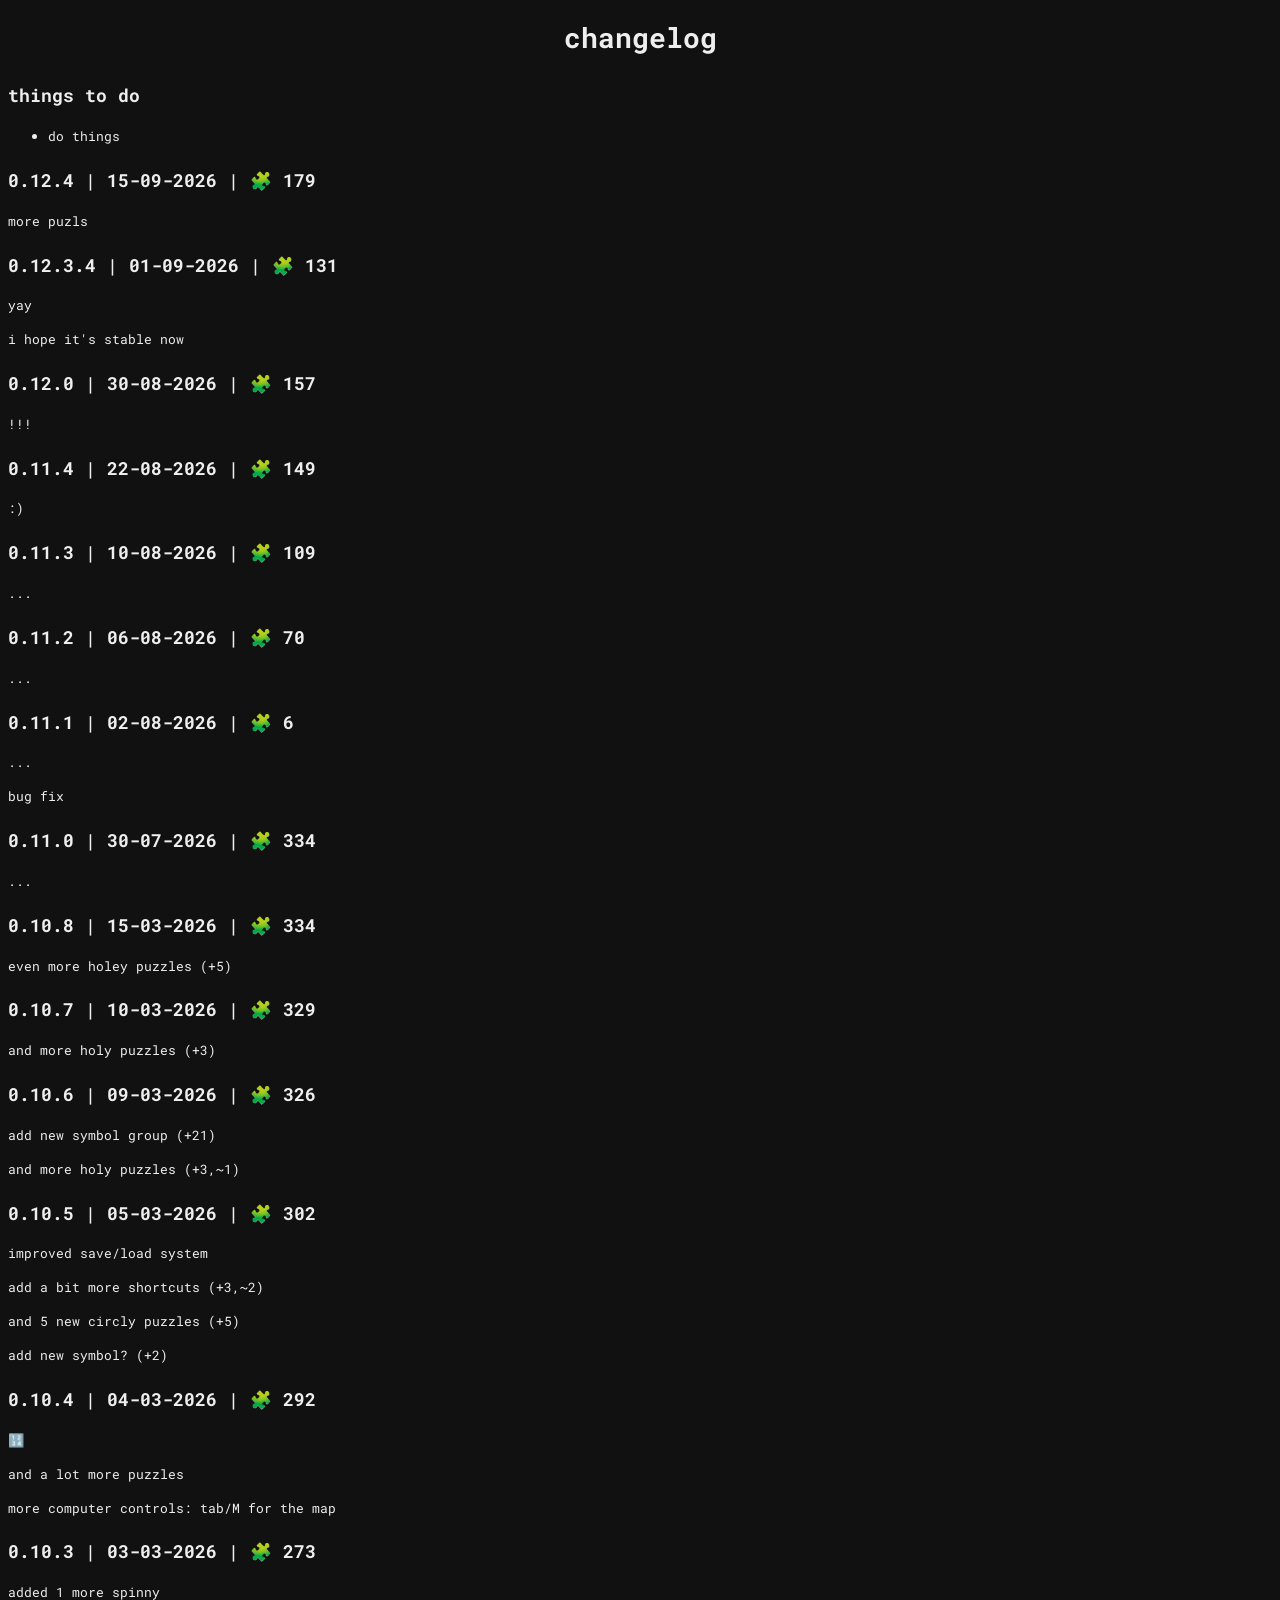
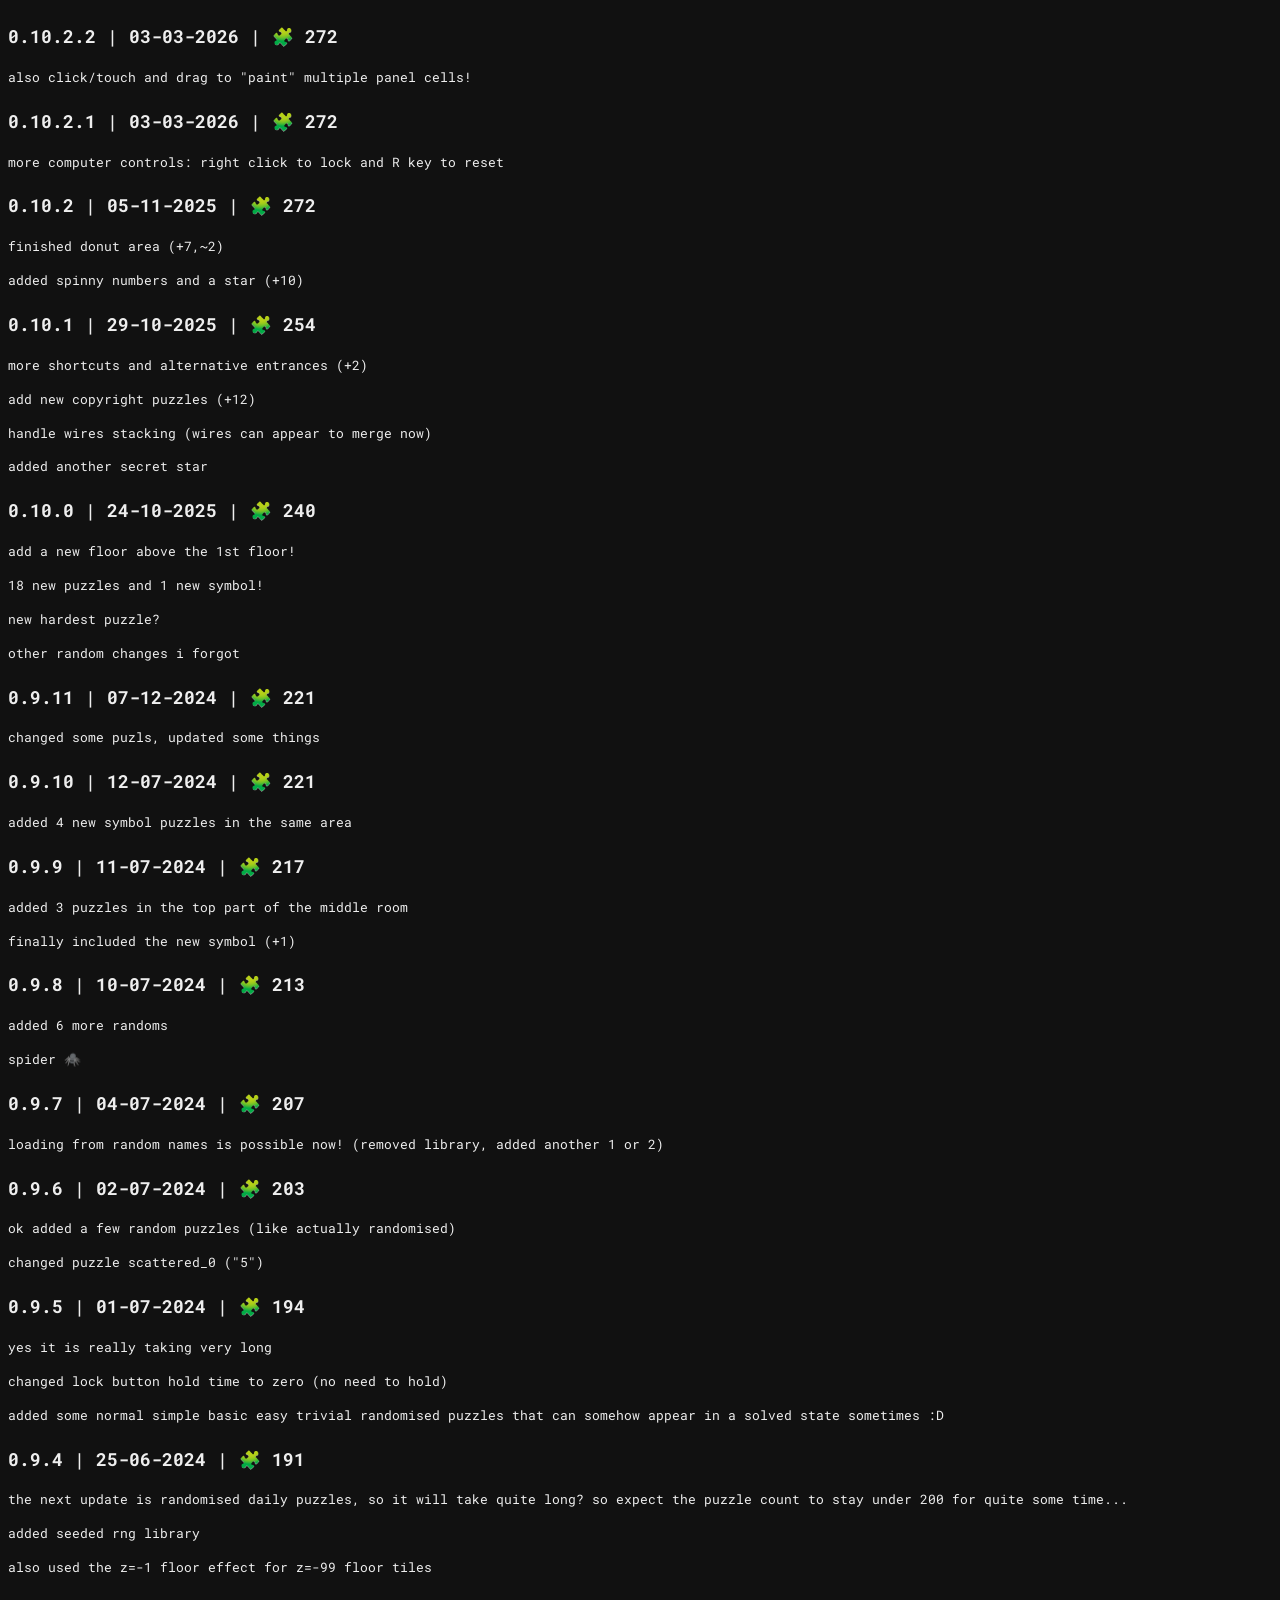
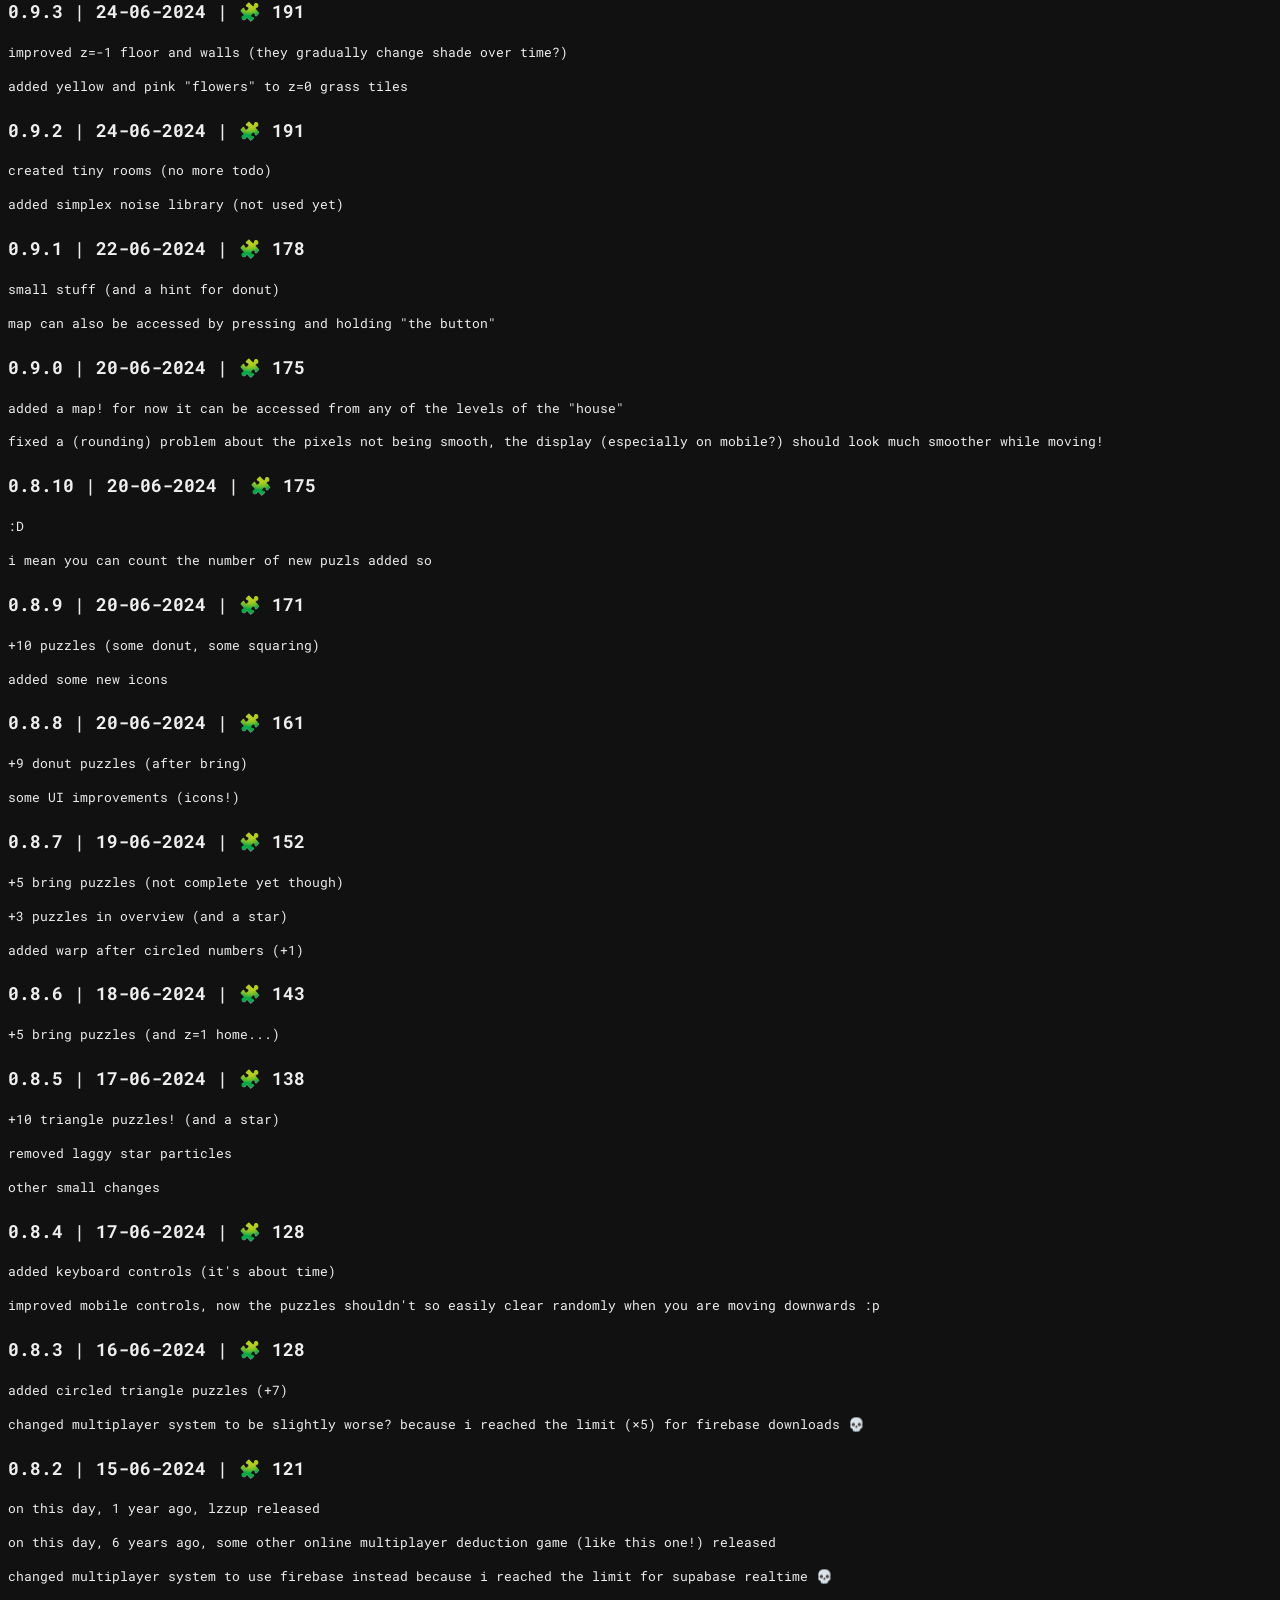
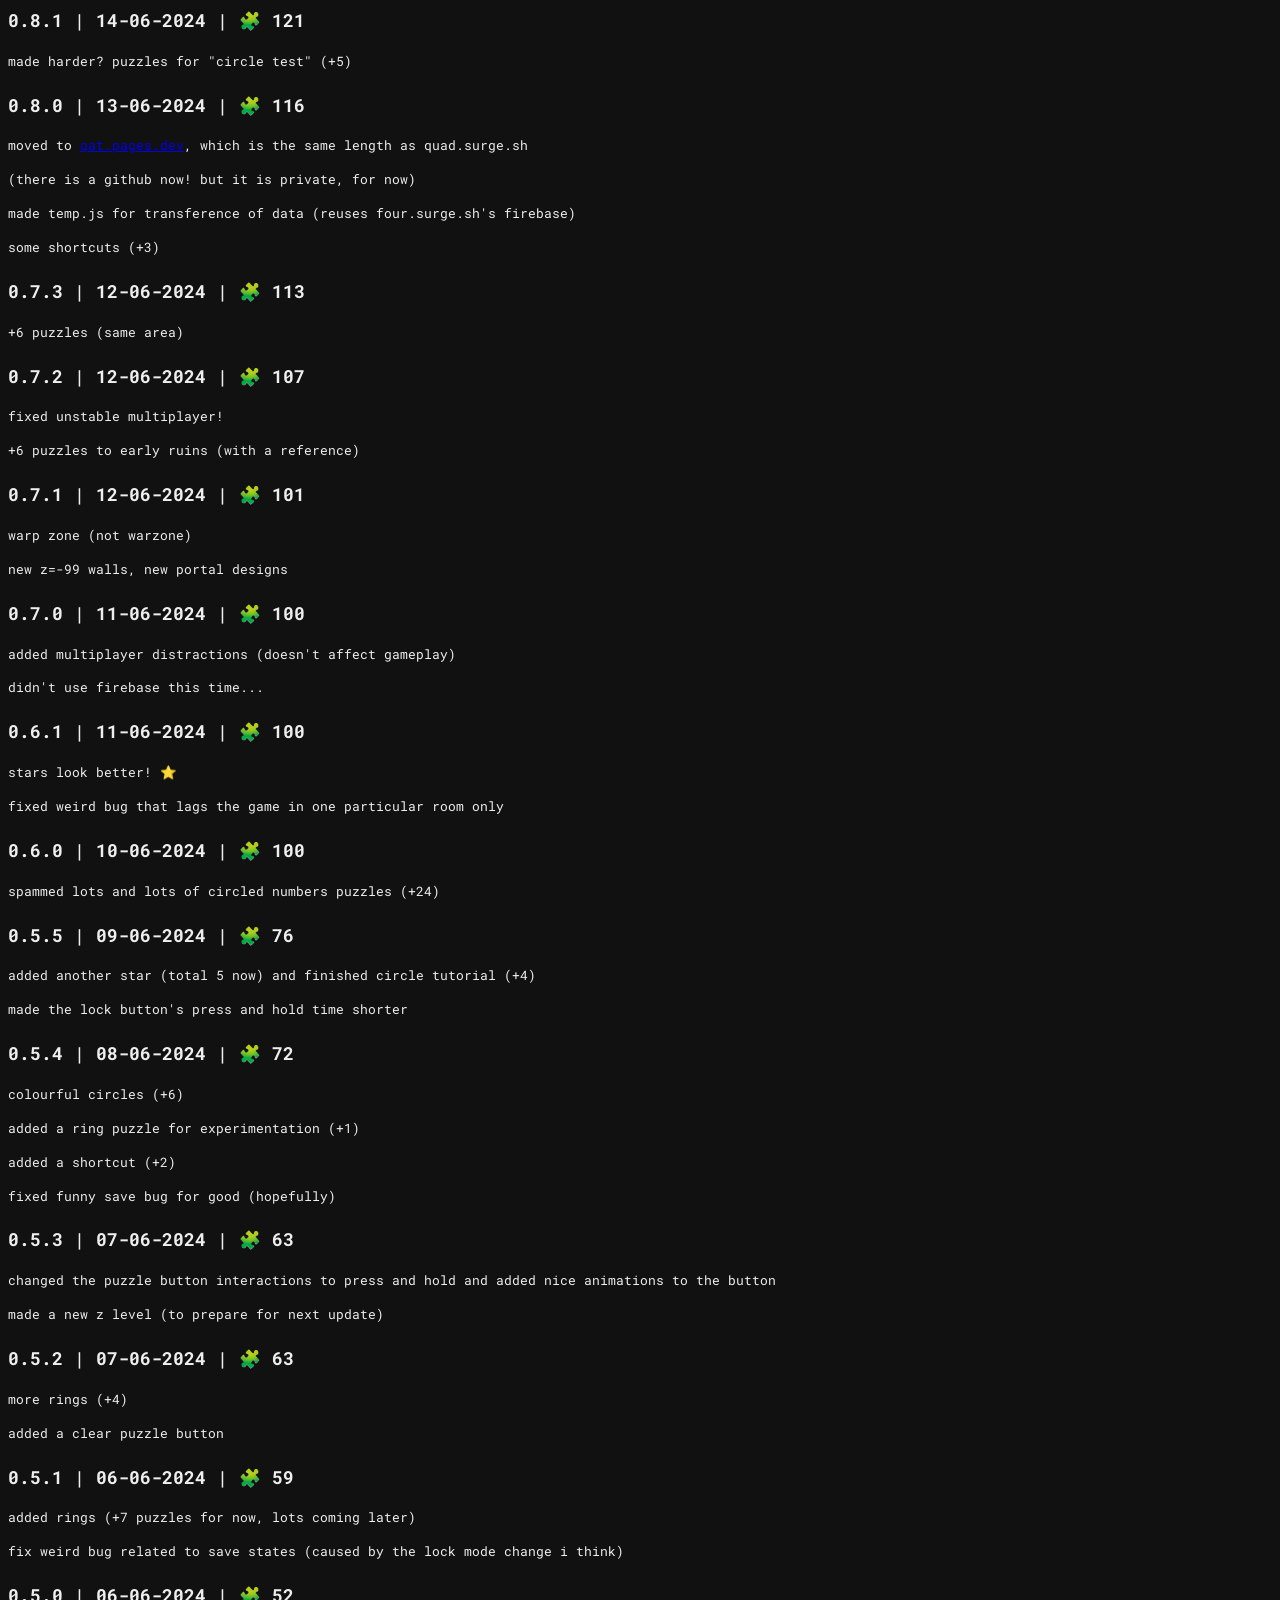
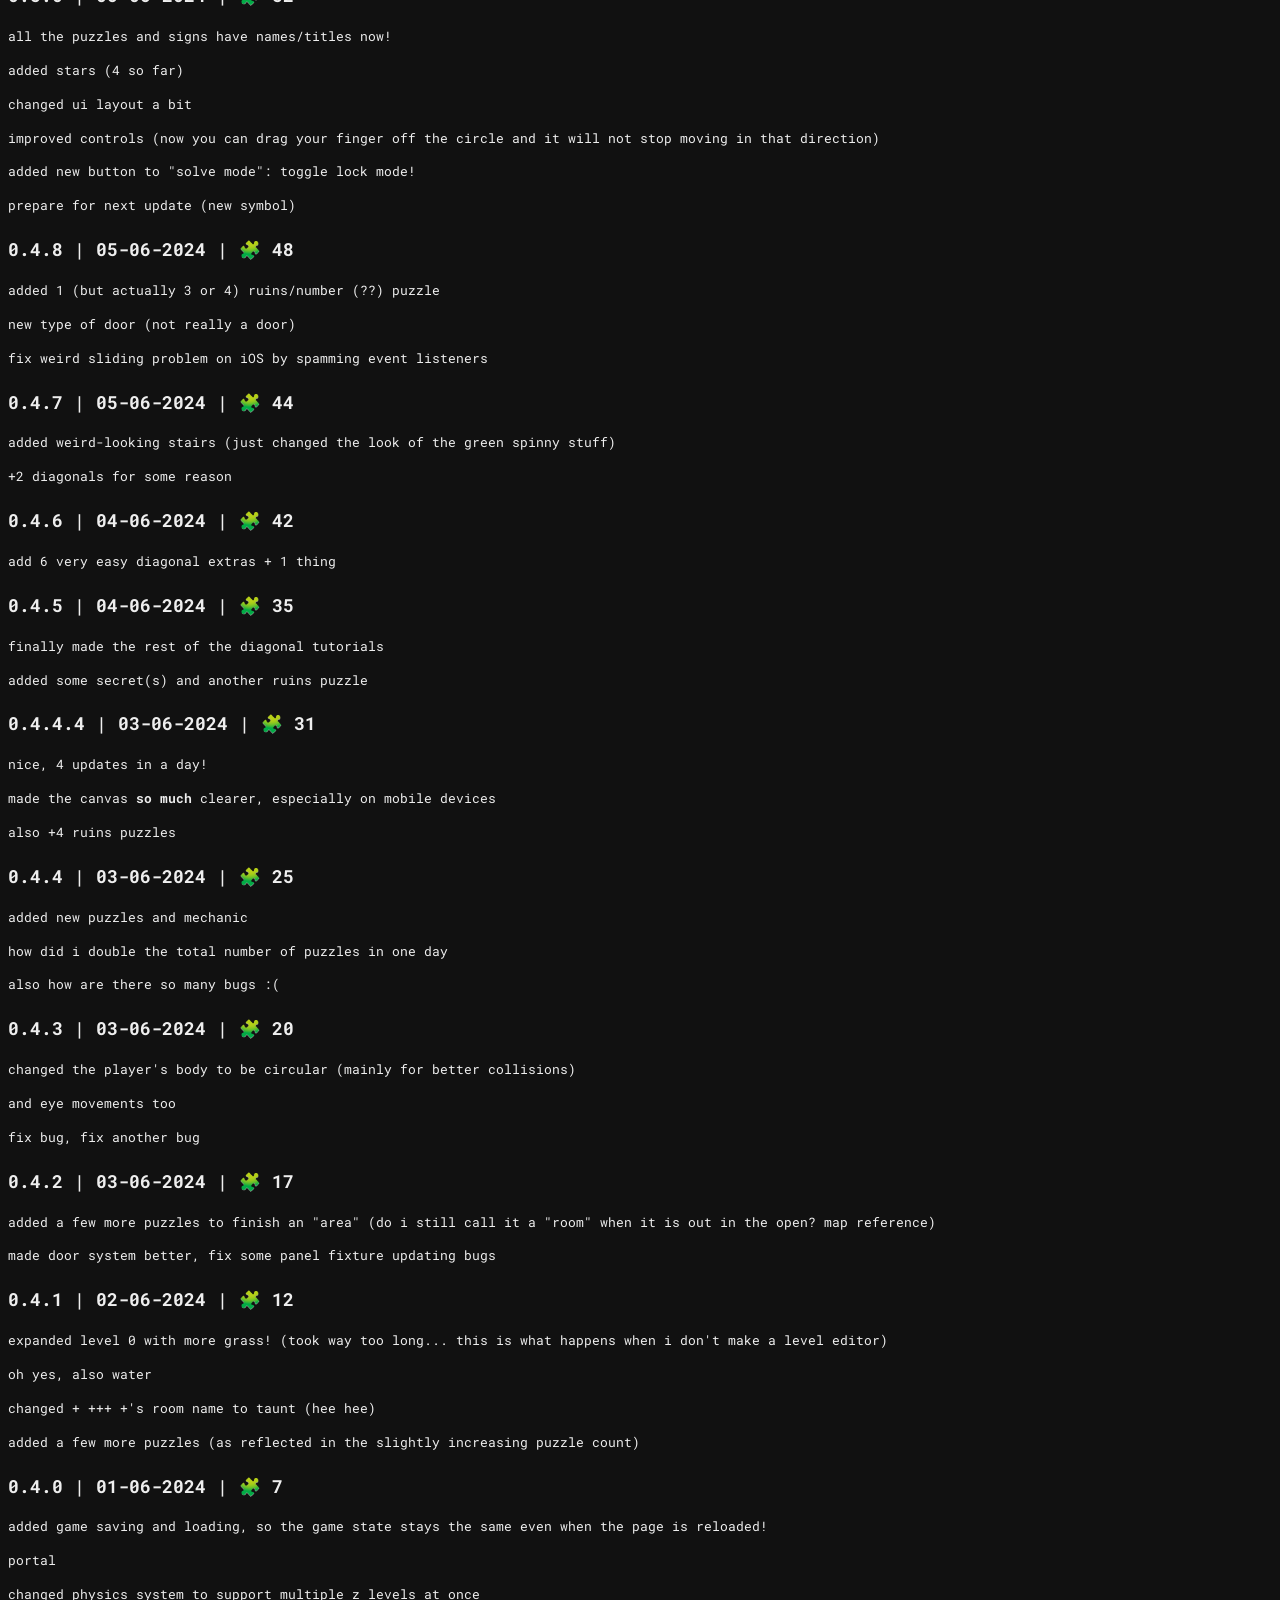
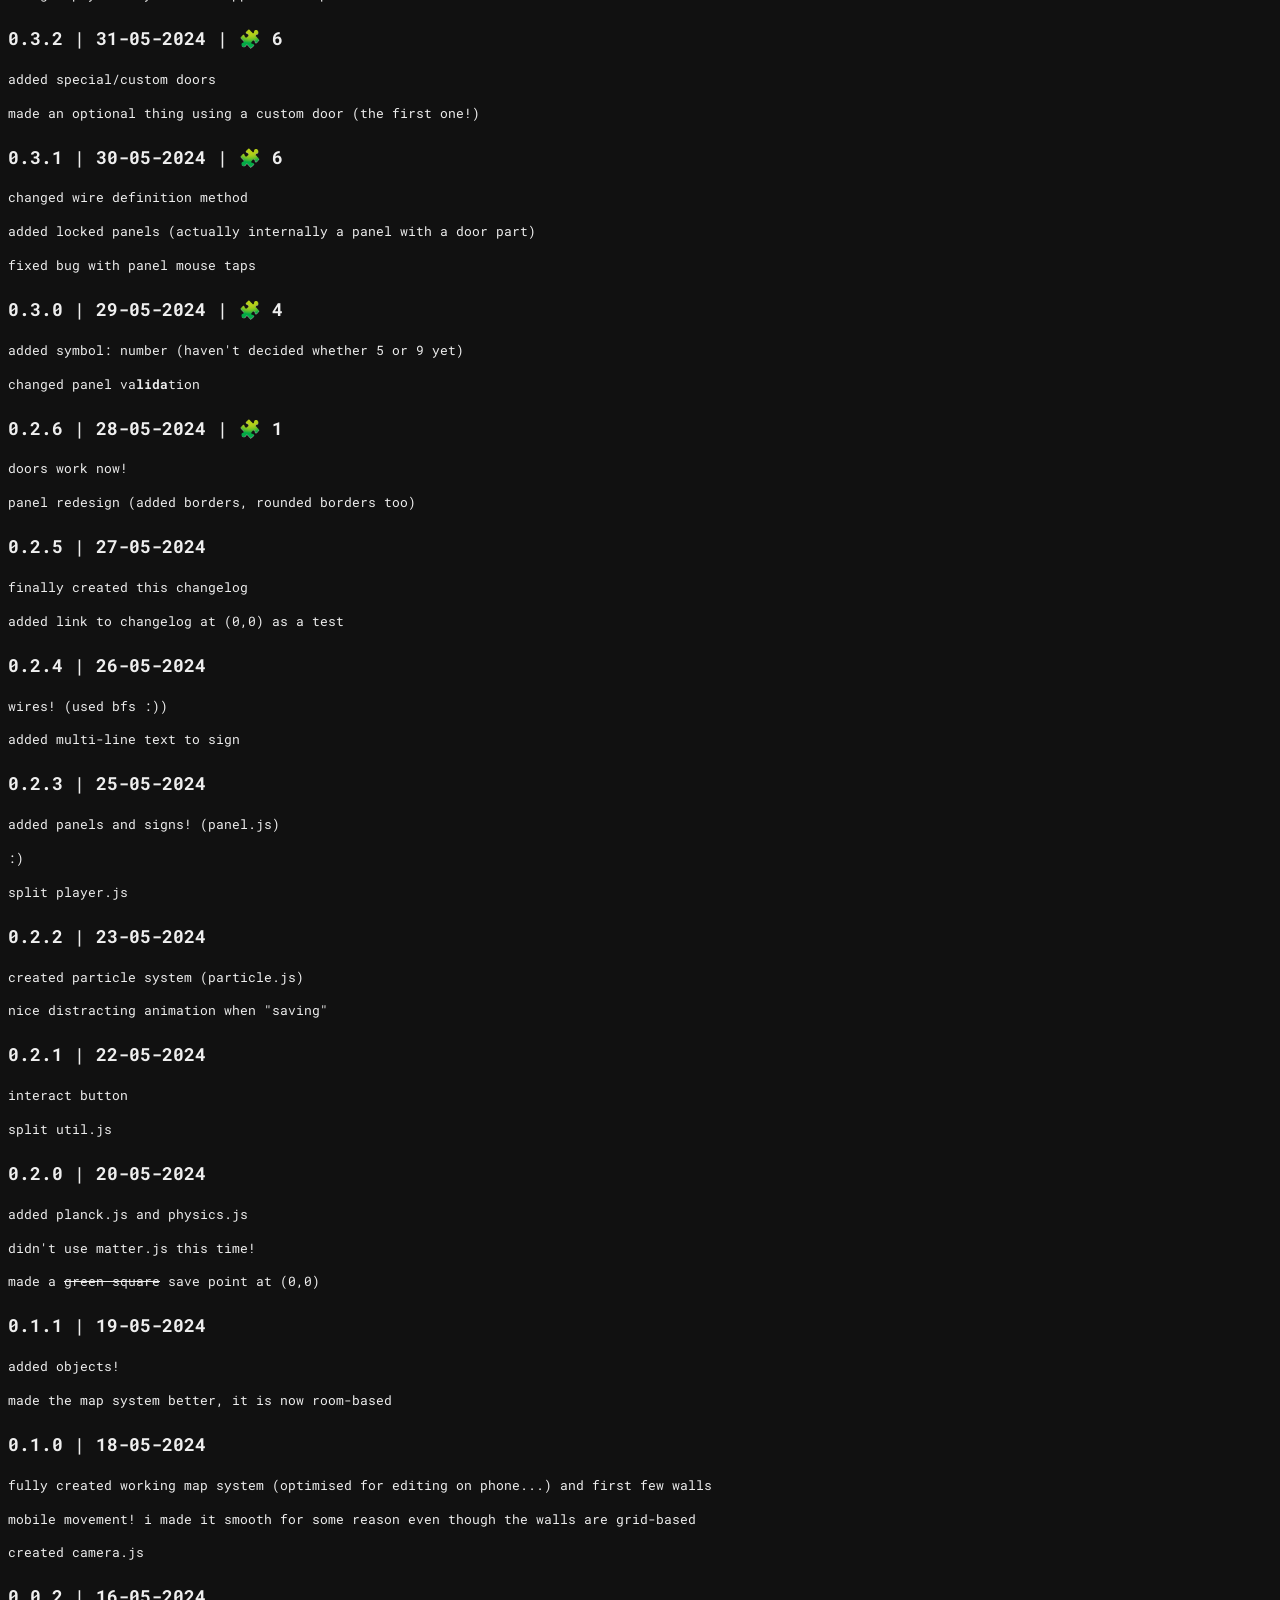
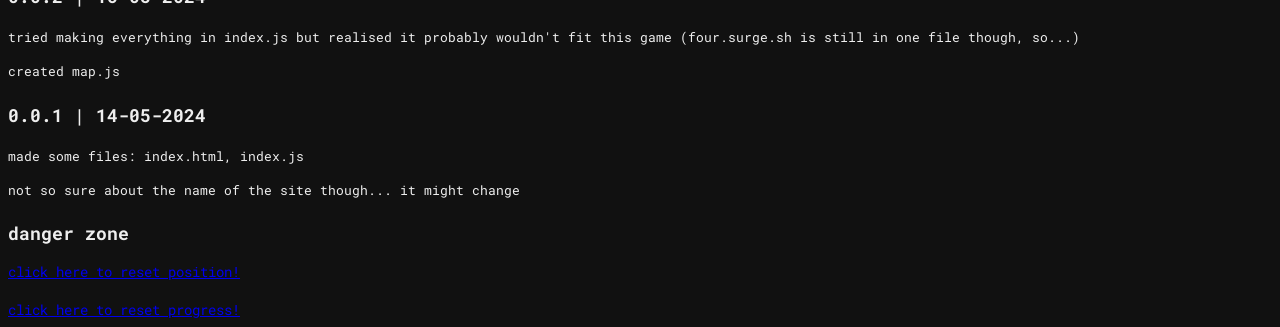
==== changelog/index.html @ e612f02b "0.12.4" ====
<!DOCTYPE html>
<html lang="en">
  <head>
    <meta charset="UTF-8">
    <meta name="viewport" content="width=device-width, initial-scale=1.0" />
    <title>qat - changelog</title>
    <link href="/style.css" rel="stylesheet" type="text/css" media="all">
    <style>
      h2 {
        padding-top: 0.5em;
        font-size: 1.25em;
        line-height: 1.5em;
      }
      p, li {
        font-size: 0.95em;
        line-height: 1.25em;
        padding-top: 0.3em;
      }
    </style>
  </head>
  <body style="text-align: left;">
    <h1 style="text-align: center;">changelog</h1>
    <h2>things to do</h2>
    <ul>
      <li>do things</li>
    </ul>
    <h2>0.12.4 | 15-09-2026 | 🧩 179</h2>
    <p>more puzls</p>
    <h2>0.12.3.4 | 01-09-2026 | 🧩 131</h2>
    <p>yay</p>
    <p>i hope it's stable now</p>
    <h2>0.12.0 | 30-08-2026 | 🧩 157</h2>
    <p>!!!</p>
    <h2>0.11.4 | 22-08-2026 | 🧩 149</h2>
    <p>:)</p>
    <h2>0.11.3 | 10-08-2026 | 🧩 109</h2>
    <p>...</p>
    <h2>0.11.2 | 06-08-2026 | 🧩 70</h2>
    <p>...</p>
    <h2>0.11.1 | 02-08-2026 | 🧩 6</h2>
    <p>...</p>
    <p>bug fix</p>
    <h2>0.11.0 | 30-07-2026 | 🧩 334</h2>
    <p>...</p>
    <h2>0.10.8 | 15-03-2026 | 🧩 334</h2>
    <p>even more holey puzzles (+5)</p>
    <h2>0.10.7 | 10-03-2026 | 🧩 329</h2>
    <p>and more holy puzzles (+3)</p>
    <h2>0.10.6 | 09-03-2026 | 🧩 326</h2>
    <p>add new symbol group (+21)</p>
    <p>and more holy puzzles (+3,~1)</p>
    <h2>0.10.5 | 05-03-2026 | 🧩 302</h2>
    <p>improved save/load system</p>
    <p>add a bit more shortcuts (+3,~2)</p>
    <p>and 5 new circly puzzles (+5)</p>
    <p>add new symbol? (+2)</p>
    <h2>0.10.4 | 04-03-2026 | 🧩 292</h2>
    <p>🔢</p>
    <p>and a lot more puzzles</p>
    <p>more computer controls: tab/M for the map</p>
    <h2>0.10.3 | 03-03-2026 | 🧩 273</h2>
    <p>added 1 more spinny</p>
    <h2>0.10.2.2 | 03-03-2026 | 🧩 272</h2>
    <p>also click/touch and drag to "paint" multiple panel cells!</p>
    <h2>0.10.2.1 | 03-03-2026 | 🧩 272</h2>
    <p>more computer controls: right click to lock and R key to reset</p>
    <h2>0.10.2 | 05-11-2025 | 🧩 272</h2>
    <p>finished donut area (+7,~2)</p>
    <p>added spinny numbers and a star (+10)</p>
    <h2>0.10.1 | 29-10-2025 | 🧩 254</h2>
    <p>more shortcuts and alternative entrances (+2)</p>
    <p>add new copyright puzzles (+12)</p>
    <p>handle wires stacking (wires can appear to merge now)</p>
    <p>added another secret star</p>
    <h2>0.10.0 | 24-10-2025 | 🧩 240</h2>
    <p>add a new floor above the 1st floor!</p>
    <p>18 new puzzles and 1 new symbol!</p>
    <p>new hardest puzzle?</p>
    <p>other random changes i forgot</p>
    <h2>0.9.11 | 07-12-2024 | 🧩 221</h2>
    <p>changed some puzls, updated some things</p>
    <h2>0.9.10 | 12-07-2024 | 🧩 221</h2>
    <p>added 4 new symbol puzzles in the same area</p>
    <h2>0.9.9 | 11-07-2024 | 🧩 217</h2>
    <p>added 3 puzzles in the top part of the middle room</p>
    <p>finally included the new symbol (+1)</p>
    <h2>0.9.8 | 10-07-2024 | 🧩 213</h2>
    <p>added 6 more randoms</p>
    <p>spider 🕷️</p>
    <h2>0.9.7 | 04-07-2024 | 🧩 207</h2>
    <p>loading from random names is possible now! (removed library, added another 1 or 2)</p>
    <h2>0.9.6 | 02-07-2024 | 🧩 203</h2>
    <p>ok added a few random puzzles (like actually randomised)</p>
    <p>changed puzzle scattered_0 ("5")</p>
    <h2>0.9.5 | 01-07-2024 | 🧩 194</h2>
    <p>yes it is really taking very long</p>
    <p>changed lock button hold time to zero (no need to hold)</p>
    <p>added some normal simple basic easy trivial randomised puzzles that can somehow appear in a solved state sometimes :D</p>
    <h2>0.9.4 | 25-06-2024 | 🧩 191</h2>
    <p>the next update is randomised daily puzzles, so it will take quite long? so expect the puzzle count to stay under 200 for quite some time...</p>
    <p>added seeded rng library</p>
    <p>also used the z=-1 floor effect for z=-99 floor tiles</p>
    <h2>0.9.3 | 24-06-2024 | 🧩 191</h2>
    <p>improved z=-1 floor and walls (they gradually change shade over time?)</p>
    <p>added yellow and pink "flowers" to z=0 grass tiles</p>
    <h2>0.9.2 | 24-06-2024 | 🧩 191</h2>
    <p>created tiny rooms (no more todo)</p>
    <p>added simplex noise library (not used yet)</p>
    <h2>0.9.1 | 22-06-2024 | 🧩 178</h2>
    <p>small stuff (and a hint for donut)</p>
    <p>map can also be accessed by pressing and holding "the button"</p>
    <h2>0.9.0 | 20-06-2024 | 🧩 175</h2>
    <p>added a map! for now it can be accessed from any of the levels of the "house"</p>
    <p>fixed a (rounding) problem about the pixels not being smooth, the display (especially on mobile?) should look much smoother while moving!</p>
    <h2>0.8.10 | 20-06-2024 | 🧩 175</h2>
    <p>:D</p>
    <p>i mean you can count the number of new puzls added so</p>
    <h2>0.8.9 | 20-06-2024 | 🧩 171</h2>
    <p>+10 puzzles (some donut, some squaring)</p>
    <p>added some new icons</p>
    <h2>0.8.8 | 20-06-2024 | 🧩 161</h2>
    <p>+9 donut puzzles (after bring)</p>
    <p>some UI improvements (icons!)</p>
    <h2>0.8.7 | 19-06-2024 | 🧩 152</h2>
    <p>+5 bring puzzles (not complete yet though)</p>
    <p>+3 puzzles in overview (and a star)</p>
    <p>added warp after circled numbers (+1)</p>
    <h2>0.8.6 | 18-06-2024 | 🧩 143</h2>
    <p>+5 bring puzzles (and z=1 home...)</p>
    <h2>0.8.5 | 17-06-2024 | 🧩 138</h2>
    <p>+10 triangle puzzles! (and a star)</p>
    <p>removed laggy star particles</p>
    <p>other small changes</p>
    <h2>0.8.4 | 17-06-2024 | 🧩 128</h2>
    <p>added keyboard controls (it's about time)</p>
    <p>improved mobile controls, now the puzzles shouldn't so easily clear randomly when you are moving downwards :p</p>
    <h2>0.8.3 | 16-06-2024 | 🧩 128</h2>
    <p>added circled triangle puzzles (+7)</p>
    <p>changed multiplayer system to be slightly worse? because i reached the limit (×5) for firebase downloads 💀</p>
    <h2>0.8.2 | 15-06-2024 | 🧩 121</h2>
    <p>on this day, 1 year ago, lzzup released</p>
    <p>on this day, 6 years ago, some other online multiplayer deduction game (like this one!) released</p>
    <p>changed multiplayer system to use firebase instead because i reached the limit for supabase realtime 💀</p>
    <h2>0.8.1 | 14-06-2024 | 🧩 121</h2>
    <p>made harder? puzzles for "circle test" (+5)</p>
    <h2>0.8.0 | 13-06-2024 | 🧩 116</h2>
    <p>moved to <a href="//qat.pages.dev/">qat.pages.dev</a>, which is the same length as quad.surge.sh</p>
    <p>(there is a github now! but it is private, for now)</p>
    <p>made temp.js for transference of data (reuses four.surge.sh's firebase)</p>
    <p>some shortcuts (+3)</p>
    <h2>0.7.3 | 12-06-2024 | 🧩 113</h2>
    <p>+6 puzzles (same area)</p>
    <h2>0.7.2 | 12-06-2024 | 🧩 107</h2>
    <p>fixed unstable multiplayer!</p>
    <p>+6 puzzles to early ruins (with a reference)</p>
    <h2>0.7.1 | 12-06-2024 | 🧩 101</h2>
    <p>warp zone (not warzone)</p>
    <p>new z=-99 walls, new portal designs</p>
    <h2>0.7.0 | 11-06-2024 | 🧩 100</h2>
    <p>added multiplayer distractions (doesn't affect gameplay)</p>
    <p>didn't use firebase this time...</p>
    <h2>0.6.1 | 11-06-2024 | 🧩 100</h2>
    <p>stars look better! ⭐</p>
    <p>fixed weird bug that lags the game in one particular room only</p>
    <h2>0.6.0 | 10-06-2024 | 🧩 100</h2>
    <p>spammed lots and lots of circled numbers puzzles (+24)</p>
    <h2>0.5.5 | 09-06-2024 | 🧩 76</h2>
    <p>added another star (total 5 now) and finished circle tutorial (+4)</p>
    <p>made the lock button's press and hold time shorter</p>
    <h2>0.5.4 | 08-06-2024 | 🧩 72</h2>
    <p>colourful circles (+6)</p>
    <p>added a ring puzzle for experimentation (+1)</p>
    <p>added a shortcut (+2)</p>
    <p>fixed funny save bug for good (hopefully)</p>
    <h2>0.5.3 | 07-06-2024 | 🧩 63</h2>
    <p>changed the puzzle button interactions to press and hold and added nice animations to the button</p>
    <p>made a new z level (to prepare for next update)</p>
    <h2>0.5.2 | 07-06-2024 | 🧩 63</h2>
    <p>more rings (+4)</p>
    <p>added a clear puzzle button</p>
    <h2>0.5.1 | 06-06-2024 | 🧩 59</h2>
    <p>added rings (+7 puzzles for now, lots coming later)</p>
    <p>fix weird bug related to save states (caused by the lock mode change i think)</p>
    <h2>0.5.0 | 06-06-2024 | 🧩 52</h2>
    <p>all the puzzles and signs have names/titles now!</p>
    <p>added stars (4 so far)</p>
    <p>changed ui layout a bit</p>
    <p>improved controls (now you can drag your finger off the circle and it will not stop moving in that direction)</p>
    <p>added new button to "solve mode": toggle lock mode!</p>
    <p>prepare for next update (new symbol)</p>
    <h2>0.4.8 | 05-06-2024 | 🧩 48</h2>
    <p>added 1 (but actually 3 or 4) ruins/number (??) puzzle</p>
    <p>new type of door (not really a door)</p>
    <p>fix weird sliding problem on iOS by spamming event listeners</p>
    <h2>0.4.7 | 05-06-2024 | 🧩 44</h2>
    <p>added weird-looking stairs (just changed the look of the green spinny stuff)</p>
    <p>+2 diagonals for some reason</p>
    <h2>0.4.6 | 04-06-2024 | 🧩 42</h2>
    <p>add 6 very easy diagonal extras + 1 thing</p>
    <h2>0.4.5 | 04-06-2024 | 🧩 35</h2>
    <p>finally made the rest of the diagonal tutorials</p>
    <p>added some secret(s) and another ruins puzzle</p>
    <h2>0.4.4.4 | 03-06-2024 | 🧩 31</h2>
    <p>nice, 4 updates in a day!</p>
    <p>made the canvas <b>so much</b> clearer, especially on mobile devices</p>
    <p>also +4 ruins puzzles</p>
    <h2>0.4.4 | 03-06-2024 | 🧩 25</h2>
    <p>added new puzzles and mechanic</p>
    <p>how did i double the total number of puzzles in one day</p>
    <p>also how are there so many bugs :(</p>
    <h2>0.4.3 | 03-06-2024 | 🧩 20</h2>
    <p>changed the player's body to be circular (mainly for better collisions)</p>
    <p>and eye movements too</p>
    <p>fix bug, fix another bug</p>
    <h2>0.4.2 | 03-06-2024 | 🧩 17</h2>
    <p>added a few more puzzles to finish an "area" (do i still call it a "room" when it is out in the open? map reference)</p>
    <p>made door system better, fix some panel fixture updating bugs</p>
    <h2>0.4.1 | 02-06-2024 | 🧩 12</h2>
    <p>expanded level 0 with more grass! (took way too long... this is what happens when i don't make a level editor)</p>
    <p>oh yes, also water</p>
    <p>changed + +++ +'s room name to taunt (hee hee)</p>
    <p>added a few more puzzles (as reflected in the slightly increasing puzzle count)</p>
    <h2>0.4.0 | 01-06-2024 | 🧩 7</h2>
    <p>added game saving and loading, so the game state stays the same even when the page is reloaded!</p>
    <p>portal</p>
    <p>changed physics system to support multiple z levels at once</p>
    <h2>0.3.2 | 31-05-2024 | 🧩 6</h2>
    <p>added special/custom doors</p>
    <p>made an optional thing using a custom door (the first one!)</p>
    <h2>0.3.1 | 30-05-2024 | 🧩 6</h2>
    <p>changed wire definition method</p>
    <p>added locked panels (actually internally a panel with a door part)</p>
    <p>fixed bug with panel mouse taps</p>
    <h2>0.3.0 | 29-05-2024 | 🧩 4</h2>
    <p>added symbol: number (haven't decided whether 5 or 9 yet)</p>
    <p>changed panel va<b>lida</b>tion</p>
    <h2>0.2.6 | 28-05-2024 | 🧩 1</h2>
    <p>doors work now!</p>
    <p>panel redesign (added borders, rounded borders too)</p>
    <h2>0.2.5 | 27-05-2024</h2>
    <p>finally created this changelog</p>
    <p>added link to changelog at (0,0) as a test</p>
    <h2>0.2.4 | 26-05-2024</h2>
    <p>wires! (used bfs :))</p>
    <p>added multi-line text to sign</p>
    <h2>0.2.3 | 25-05-2024 </h2>
    <p>added panels and signs! (panel.js)</p>
    <p>:)</p>
    <p>split player.js</p>
    <h2>0.2.2 | 23-05-2024</h2>
    <p>created particle system (particle.js)</p>
    <p>nice distracting animation when "saving"</p>
    <h2>0.2.1 | 22-05-2024</h2>
    <p>interact button</p>
    <p>split util.js</p>
    <h2>0.2.0 | 20-05-2024</h2>
    <p>added planck.js and physics.js</p>
    <p>didn't use matter.js this time!</p>
    <p>made a <s>green square</s> save point at (0,0)</p>
    <h2>0.1.1 | 19-05-2024</h2>
    <p>added objects!</p>
    <p>made the map system better, it is now room-based</p>
    <h2>0.1.0 | 18-05-2024</h2>
    <p>fully created working map system (optimised for editing on phone...) and first few walls</p>
    <p>mobile movement! i made it smooth for some reason even though the walls are grid-based</p>
    <p>created camera.js</p>
    <h2>0.0.2 | 16-05-2024</h2>
    <p>tried making everything in index.js but realised it probably wouldn't fit this game (four.surge.sh is still in one file though, so...)</p>
    <p>created map.js</p>
    <h2>0.0.1 | 14-05-2024</h2>
    <p>made some files: index.html, index.js</p>
    <p>not so sure about the name of the site though... it might change</p>
    <h2>danger zone</h2>
    <a href="/reset.html">click here to reset position!</a>
    <br><br>
    <a href="javascript:localStorage.clear()">click here to reset progress!</a>
  </body>
</html>
---- style.css ----
@import url('https://fonts.googleapis.com/css?family=Roboto+Mono&display=swap');
@import url('https://fonts.googleapis.com/css?family=Monofett&display=swap');

* {
  box-sizing: border-box;
}

html {
  /*scroll-behavior: smooth;*/
  padding: 0;
  margin: 0;
  overscroll-behavior-y: contain;
}

html {
  -webkit-touch-callout: none;
  -webkit-tap-highlight-color: transparent;
  -moz-user-select: -moz-none;
  -webkit-user-select: none;
  -ms-user-select: none;
  user-select: none;
}


body {
  background-color: #111;
  color: #eee;
  font-family: "Roboto Mono";
  font-size: 14px;
  text-align: center;
  overscroll-behavior-y: contain;
}

canvas {
  position: absolute;
  left: 0;
  top: 0;
  width: 100%;
  height: 100%;
  z-index: 1;
  -webkit-transform3d: translate(0,0,0);
  -moz-transform3d: translate(0,0,0);
  transform3d: translate(0,0,0);
}

#account {
  display: flex;
  flex-direction: column;
  justify-content: center;
  place-items: safe center;
  position: fixed;
  inset: 0;
  overflow: hidden;
  touch-action: pan-y;
  width: 100vw;
  height: 100dvh;
  z-index: 2;
  background: #111c;
}

#acccount {
  max-width: 90vw;
  max-height: calc(100dvh - 2rem);
  overflow-y: auto;
  overscroll-behavior: contain;
  -webkit-overflow-scrolling: touch;
  touch-action: pan-y;
}

input {
  font-family: "Roboto Mono";
  font-size: 16px;
  color: #111;
}

table {
  table-layout: fixed;
  margin: 25px auto;
  border-collapse: collapse;
  font-size: 1em;
  box-shadow: 0 0 2em #eee9;
  min-width: 50vw;
}
table thead tr {
  background-color: #bafc;
  color: #111;
  text-align: left;
}
table tbody tr.you {
  background-color: color-mix(in srgb, #baf 40%, transparent) !important;
}
th {
  font-size: 1.2em;
}
th, td {
  padding: 12px 12px;
  text-align: center;
}
table tbody tr {
  border-bottom: 1px solid #eee9;
}
table tbody tr:nth-of-type(odd) {
  background-color: #3336;
}
table tbody tr:nth-of-type(even) {
  background-color: #2226;
}
table tbody tr:last-of-type {
  border-bottom: 0.2em solid #eee9;
}
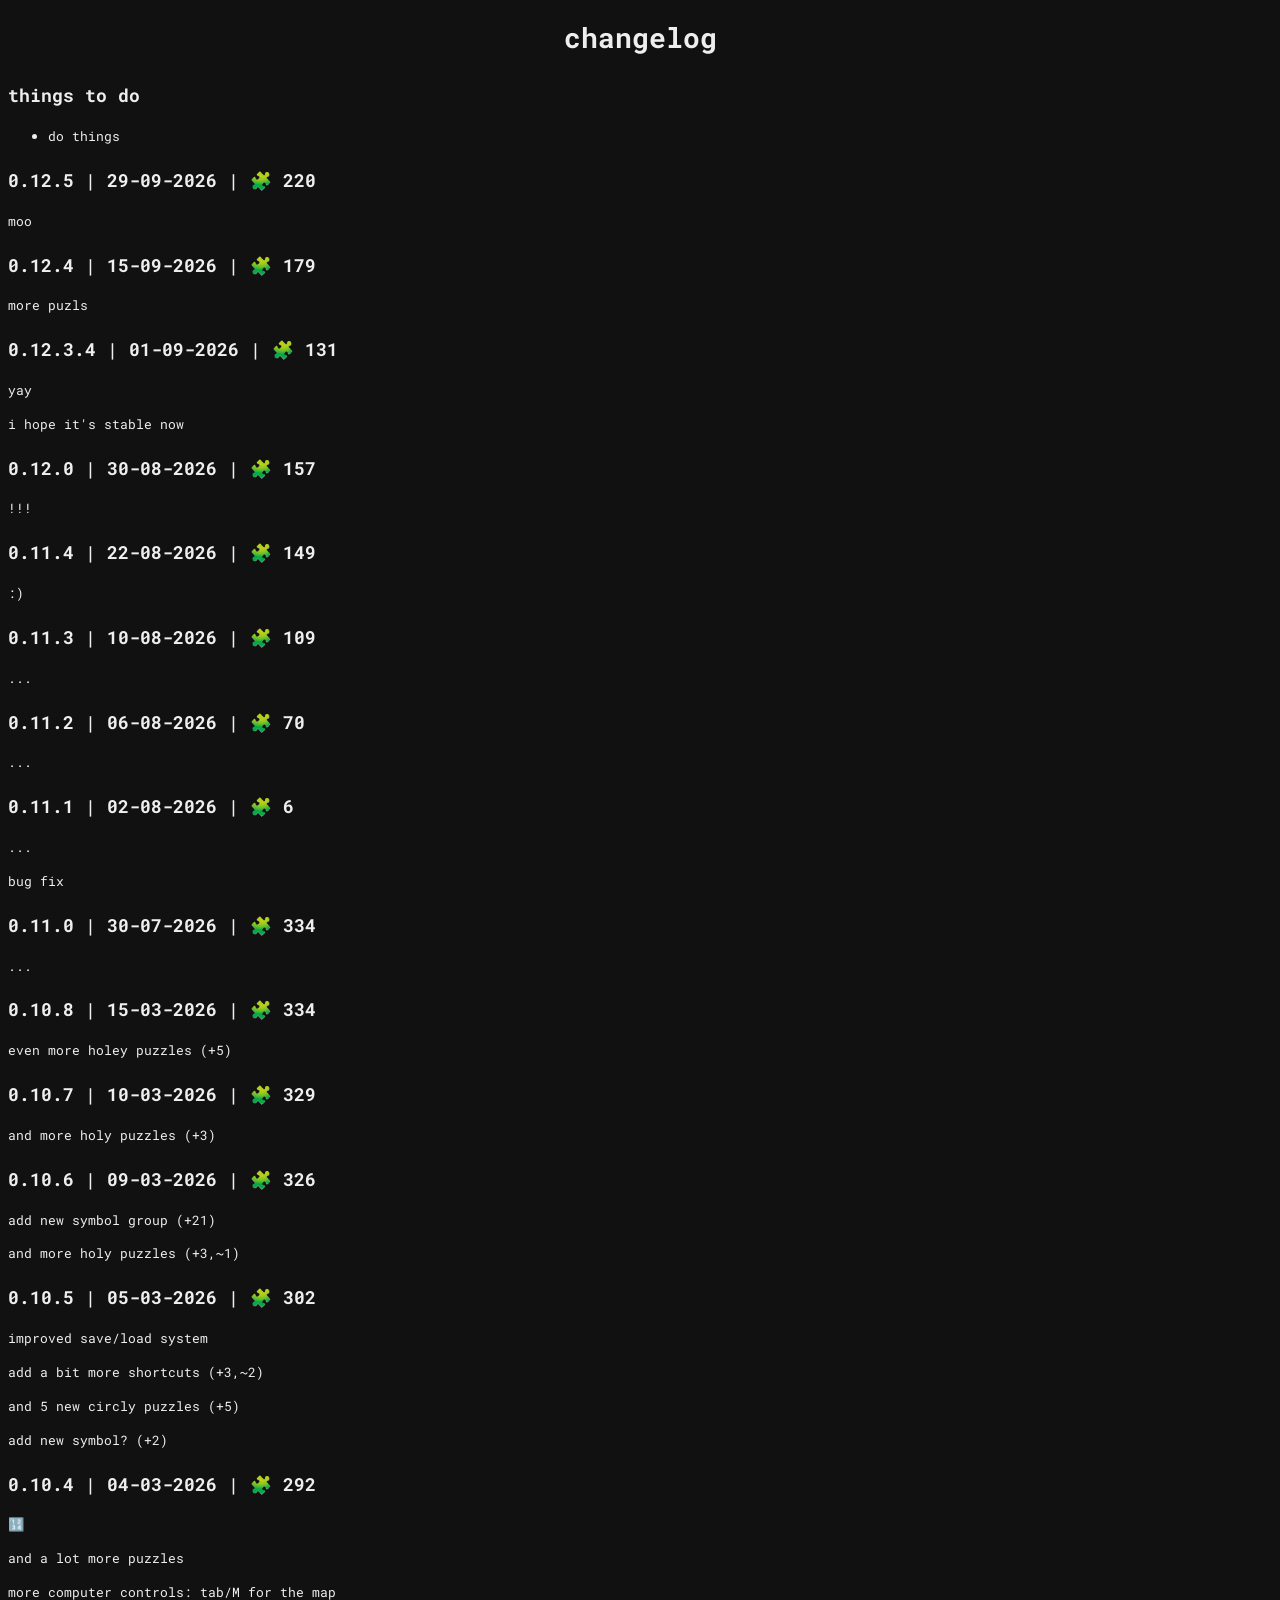
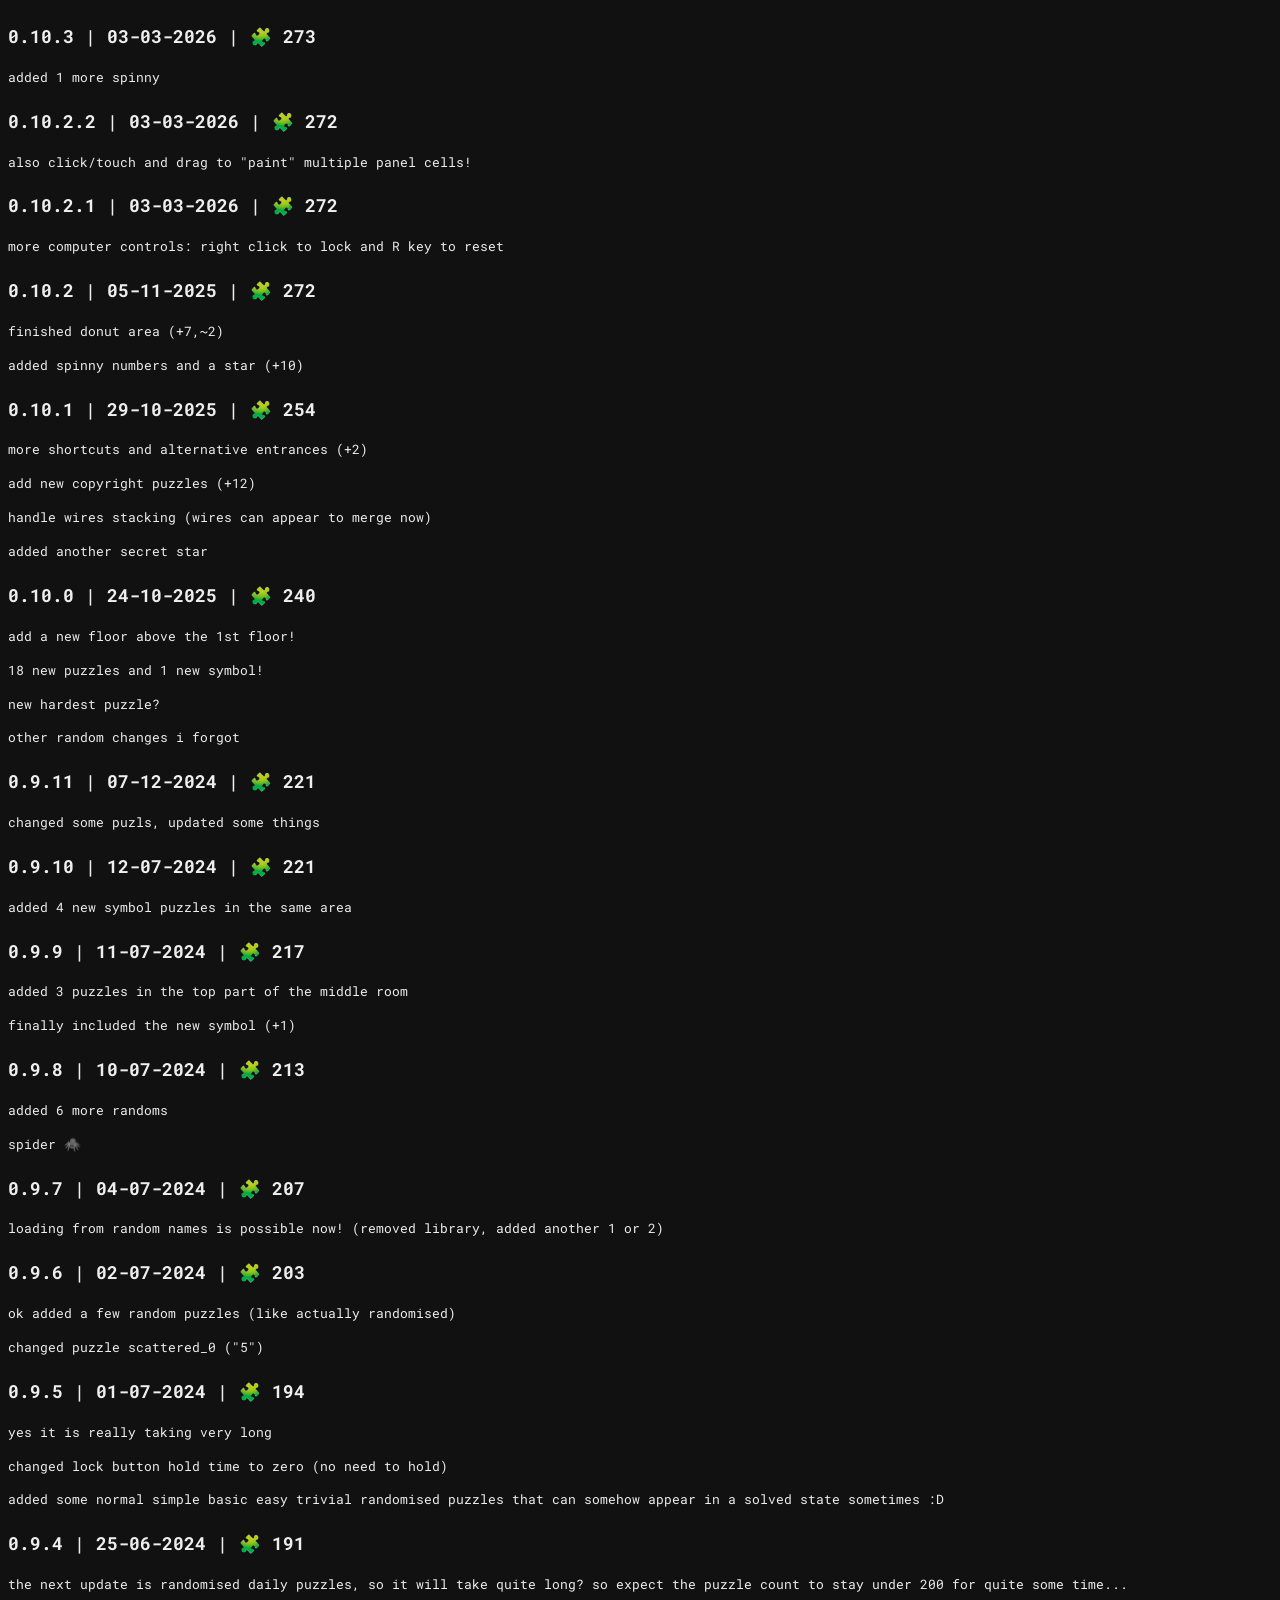
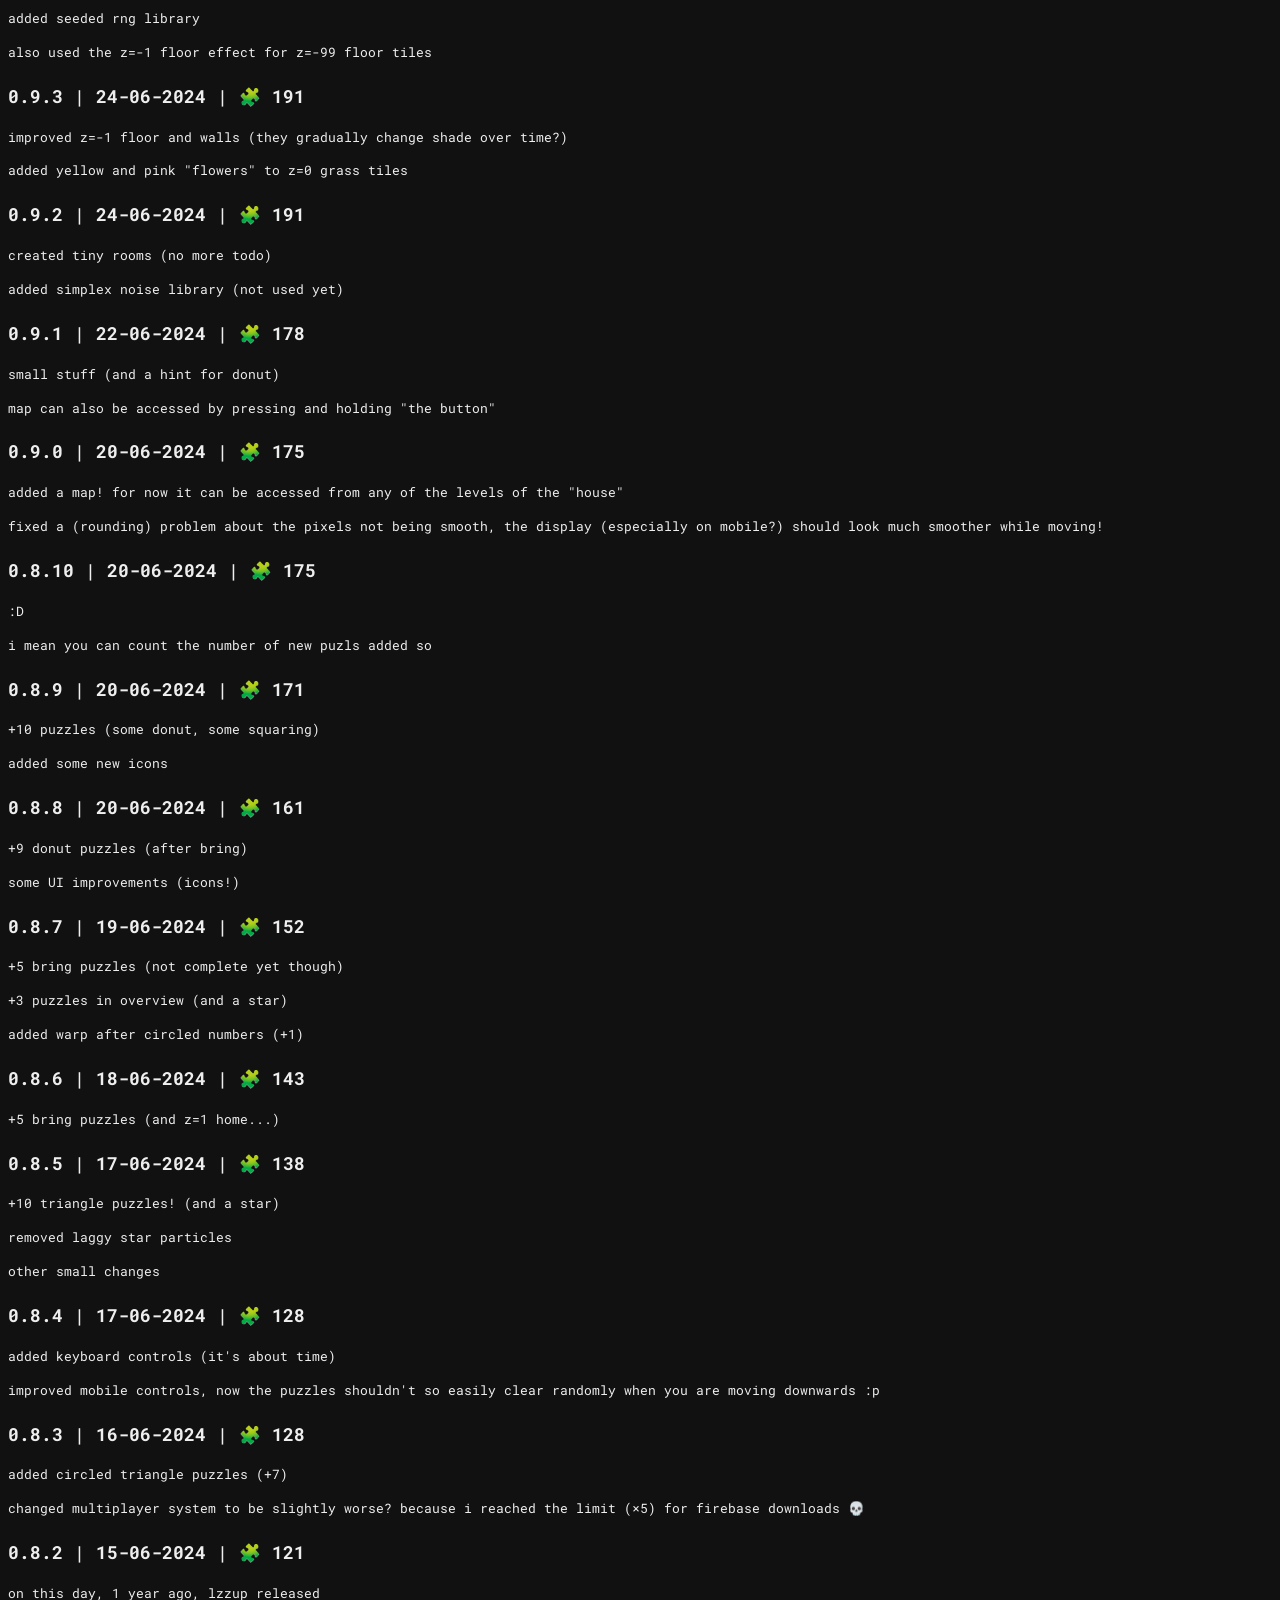
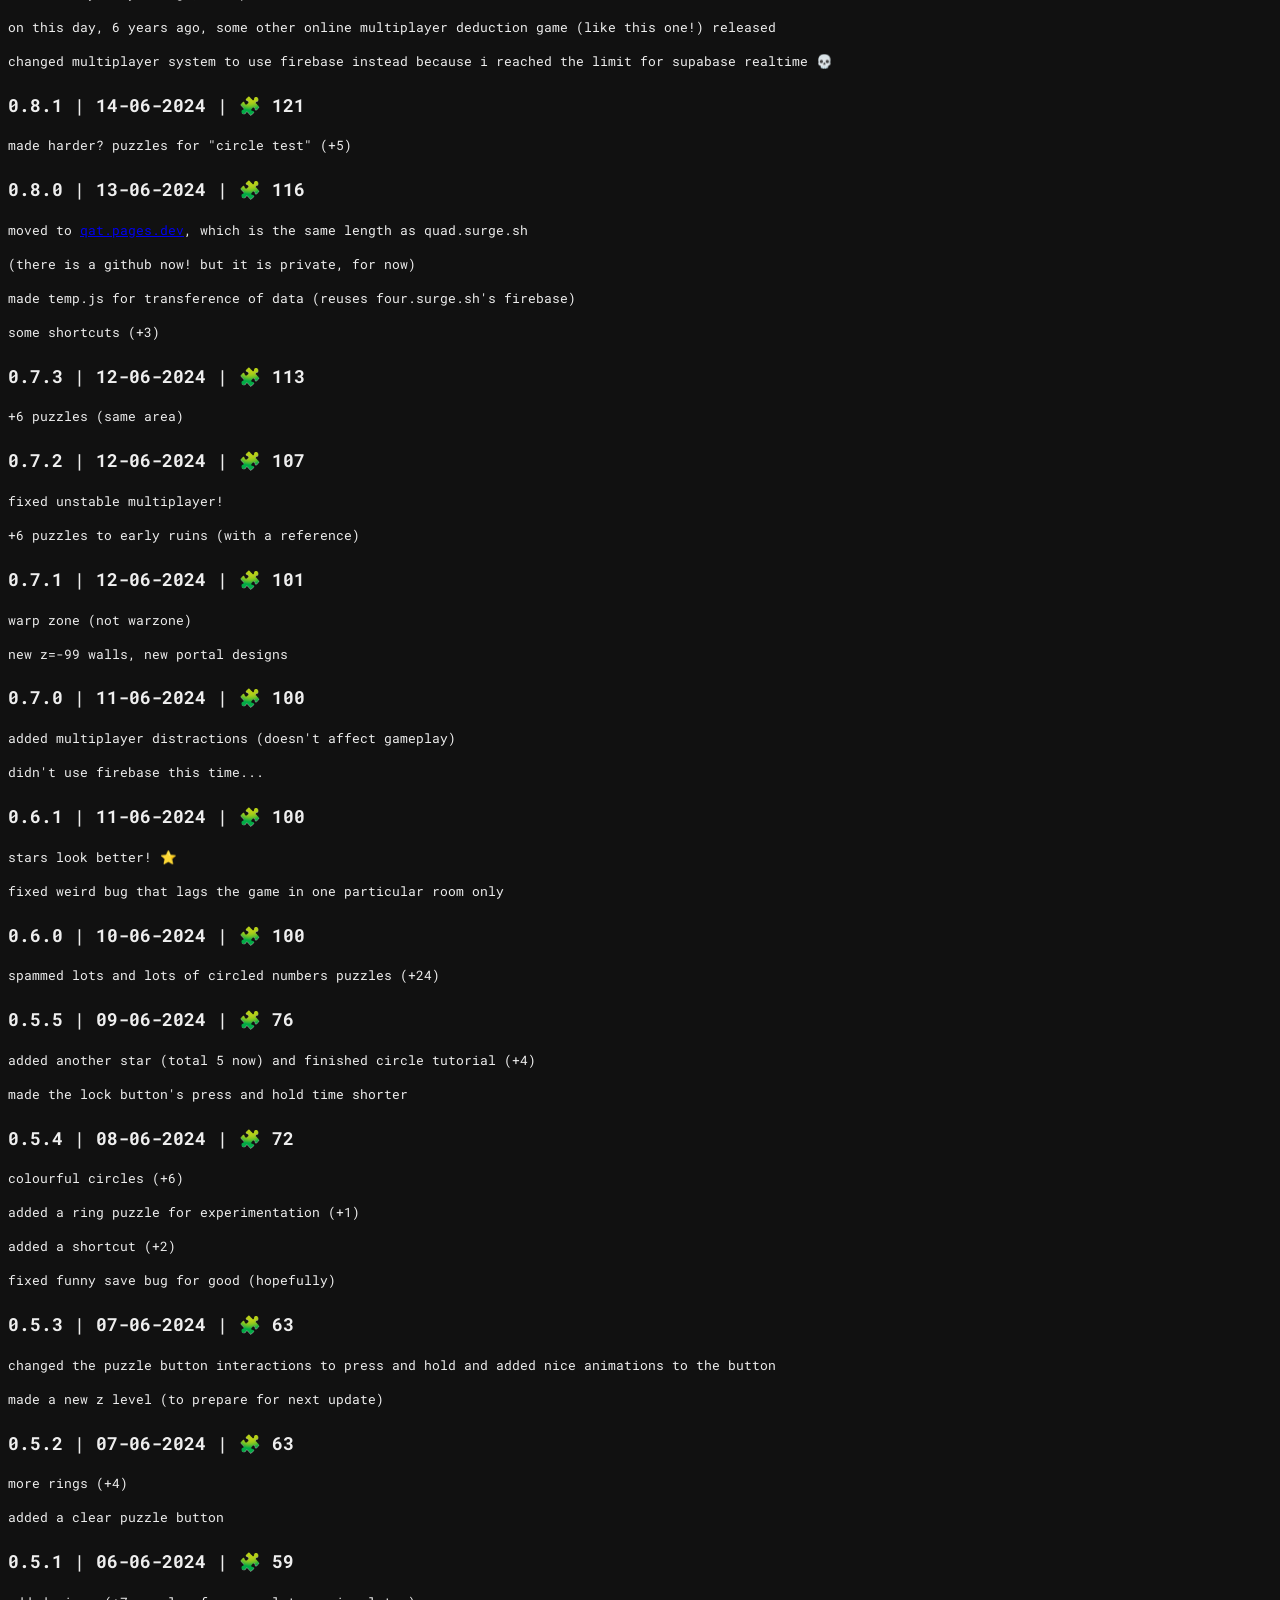
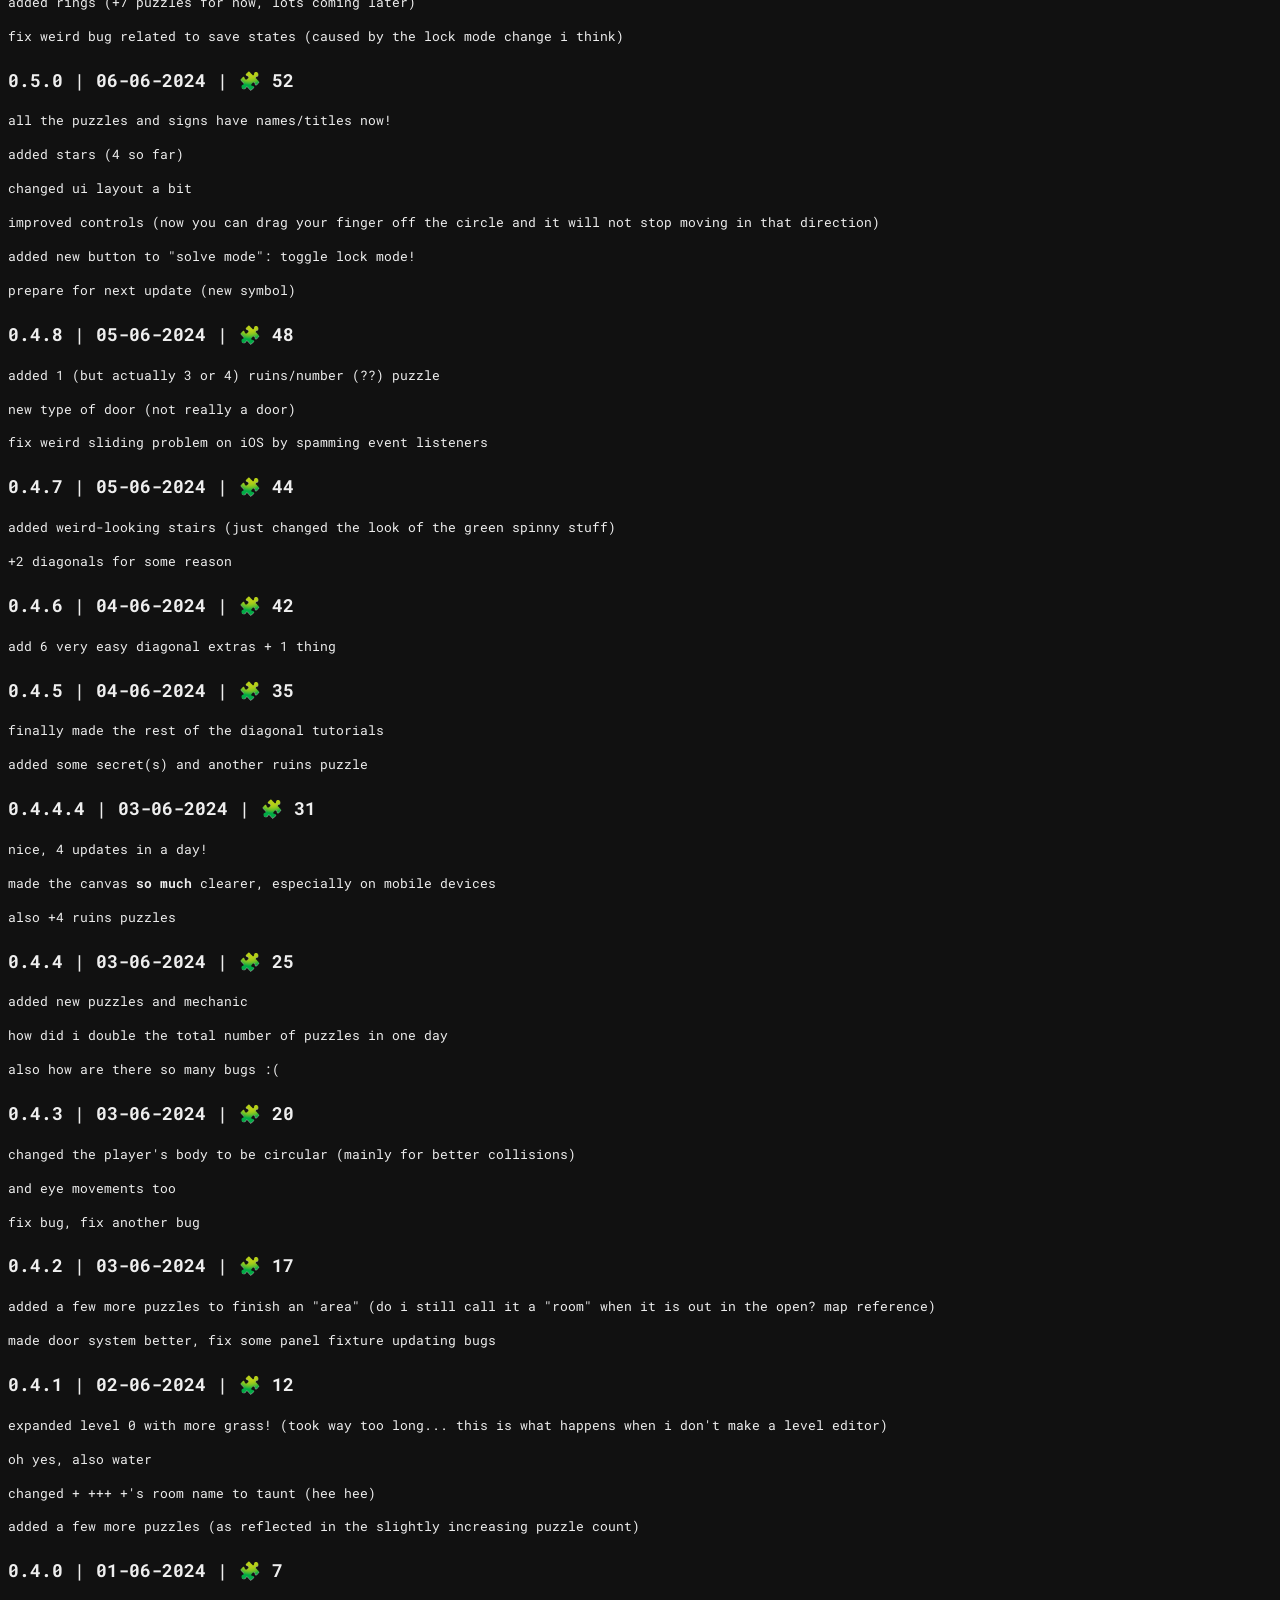
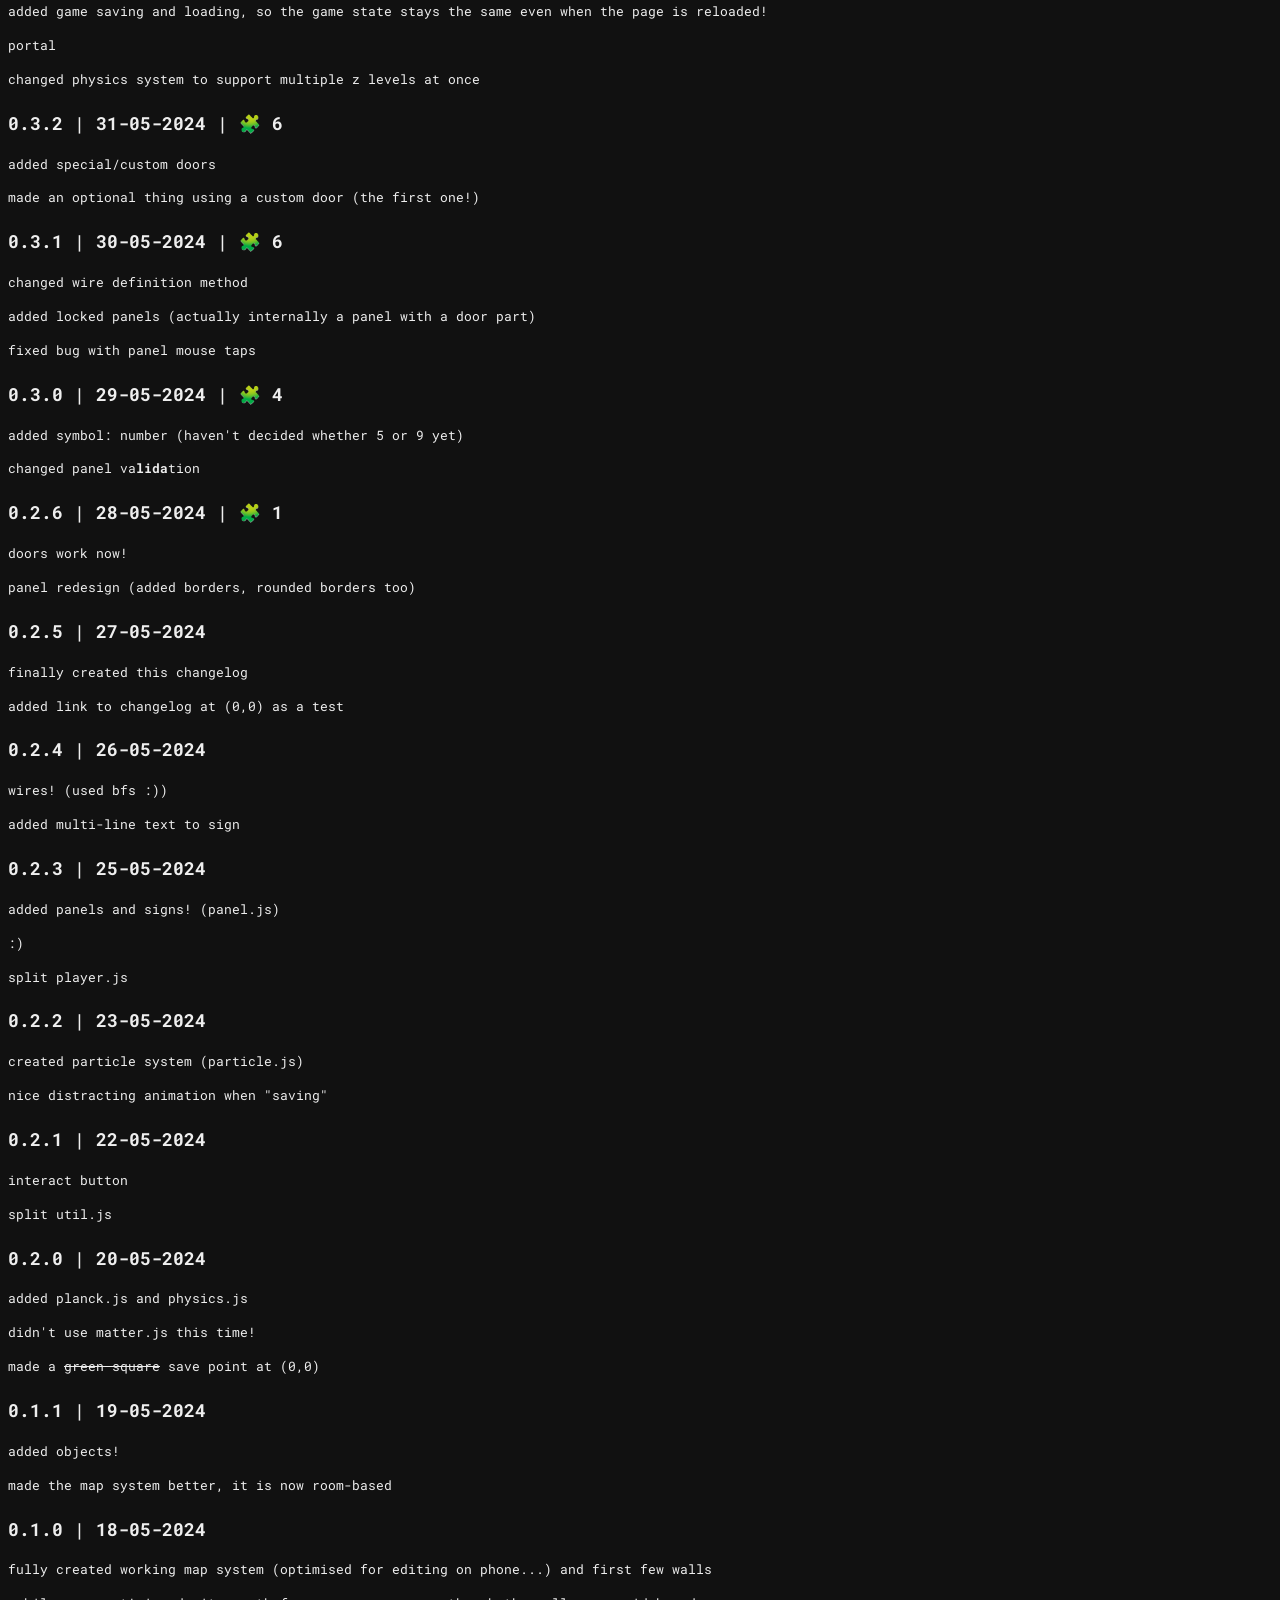
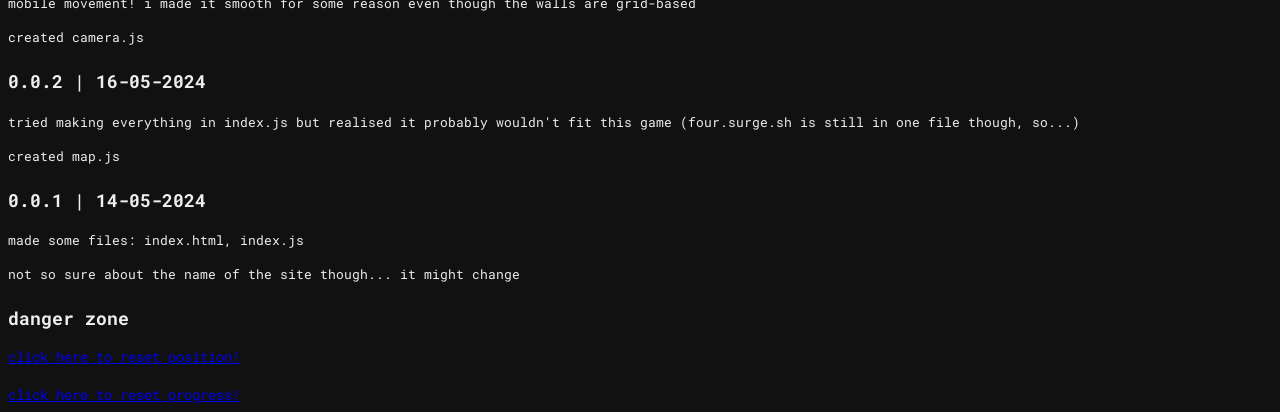
==== commit 01f912aa: "moo" ====
--- a/changelog/index.html
+++ b/changelog/index.html
@@ -24,6 +24,8 @@
     <ul>
       <li>do things</li>
     </ul>
+    <h2>0.12.5 | 29-09-2026 | 🧩 220</h2>
+    <p>moo</p>
     <h2>0.12.4 | 15-09-2026 | 🧩 179</h2>
     <p>more puzls</p>
     <h2>0.12.3.4 | 01-09-2026 | 🧩 131</h2>
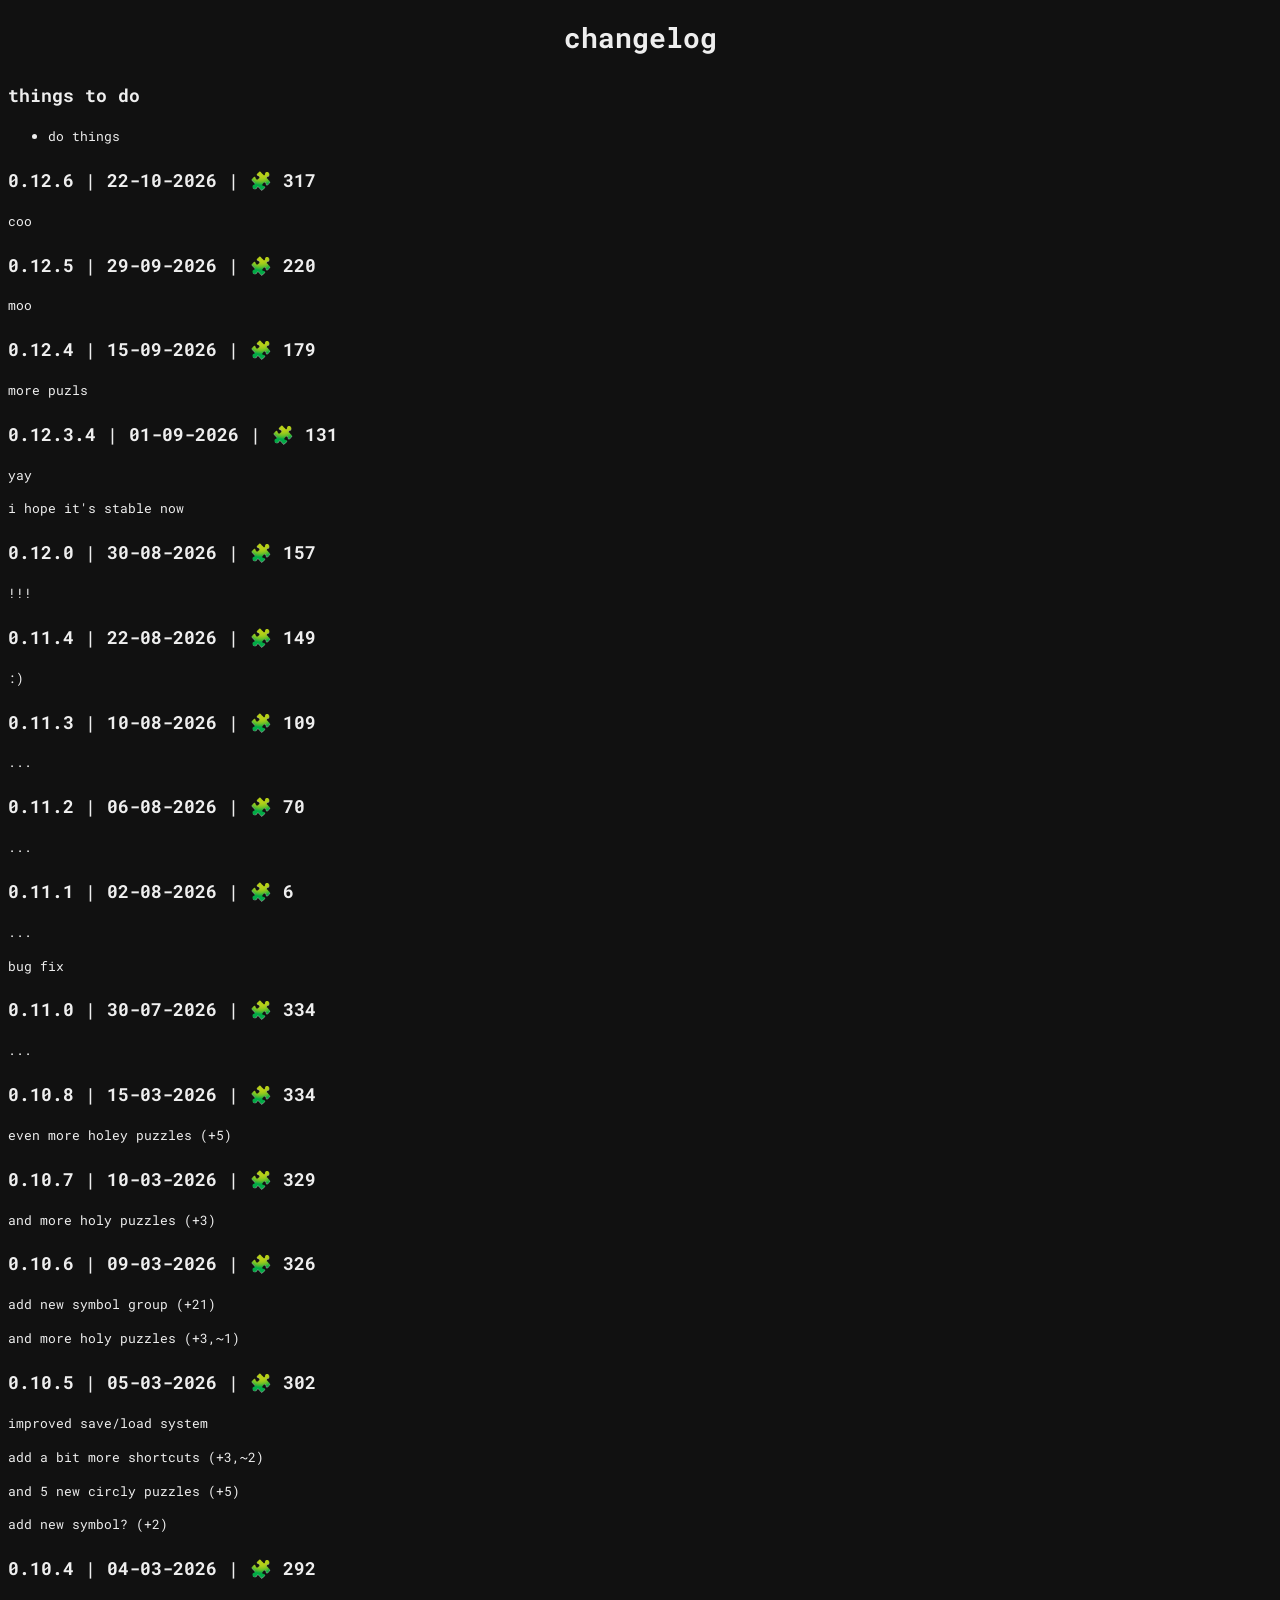
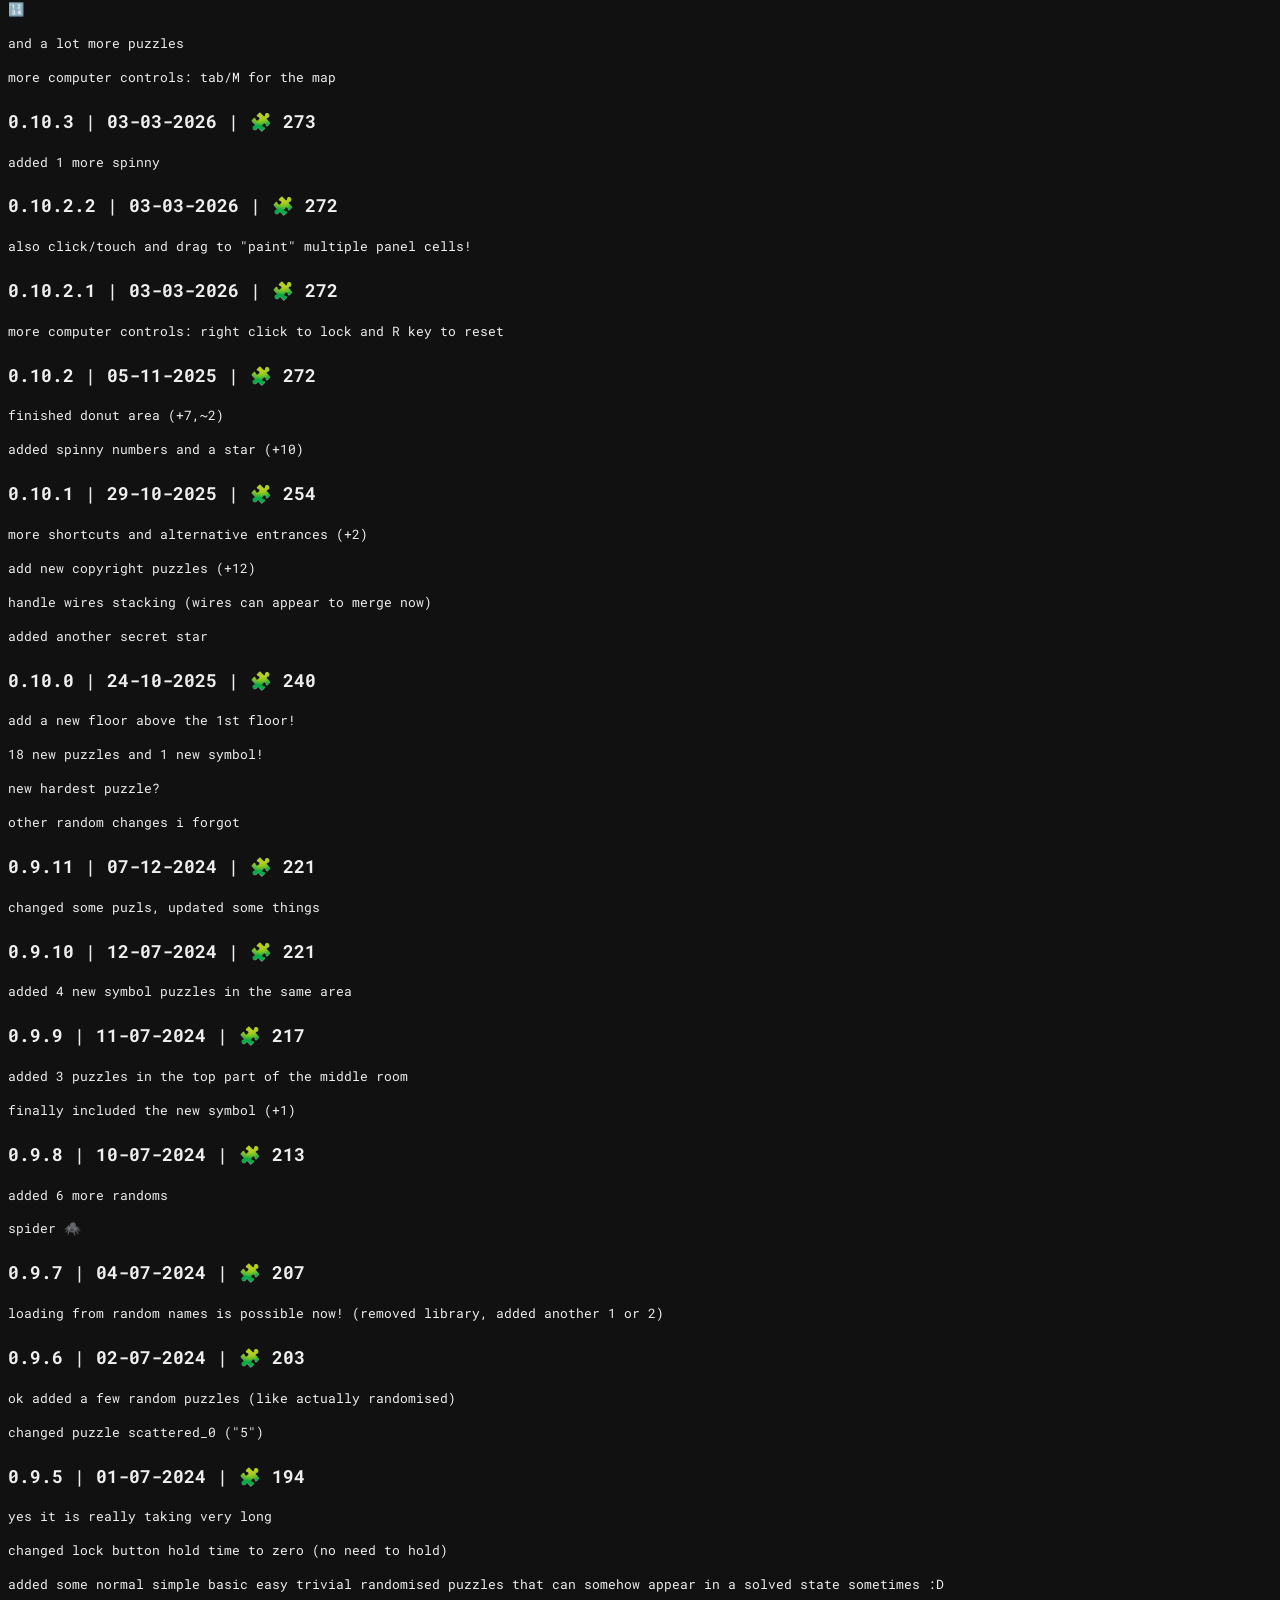
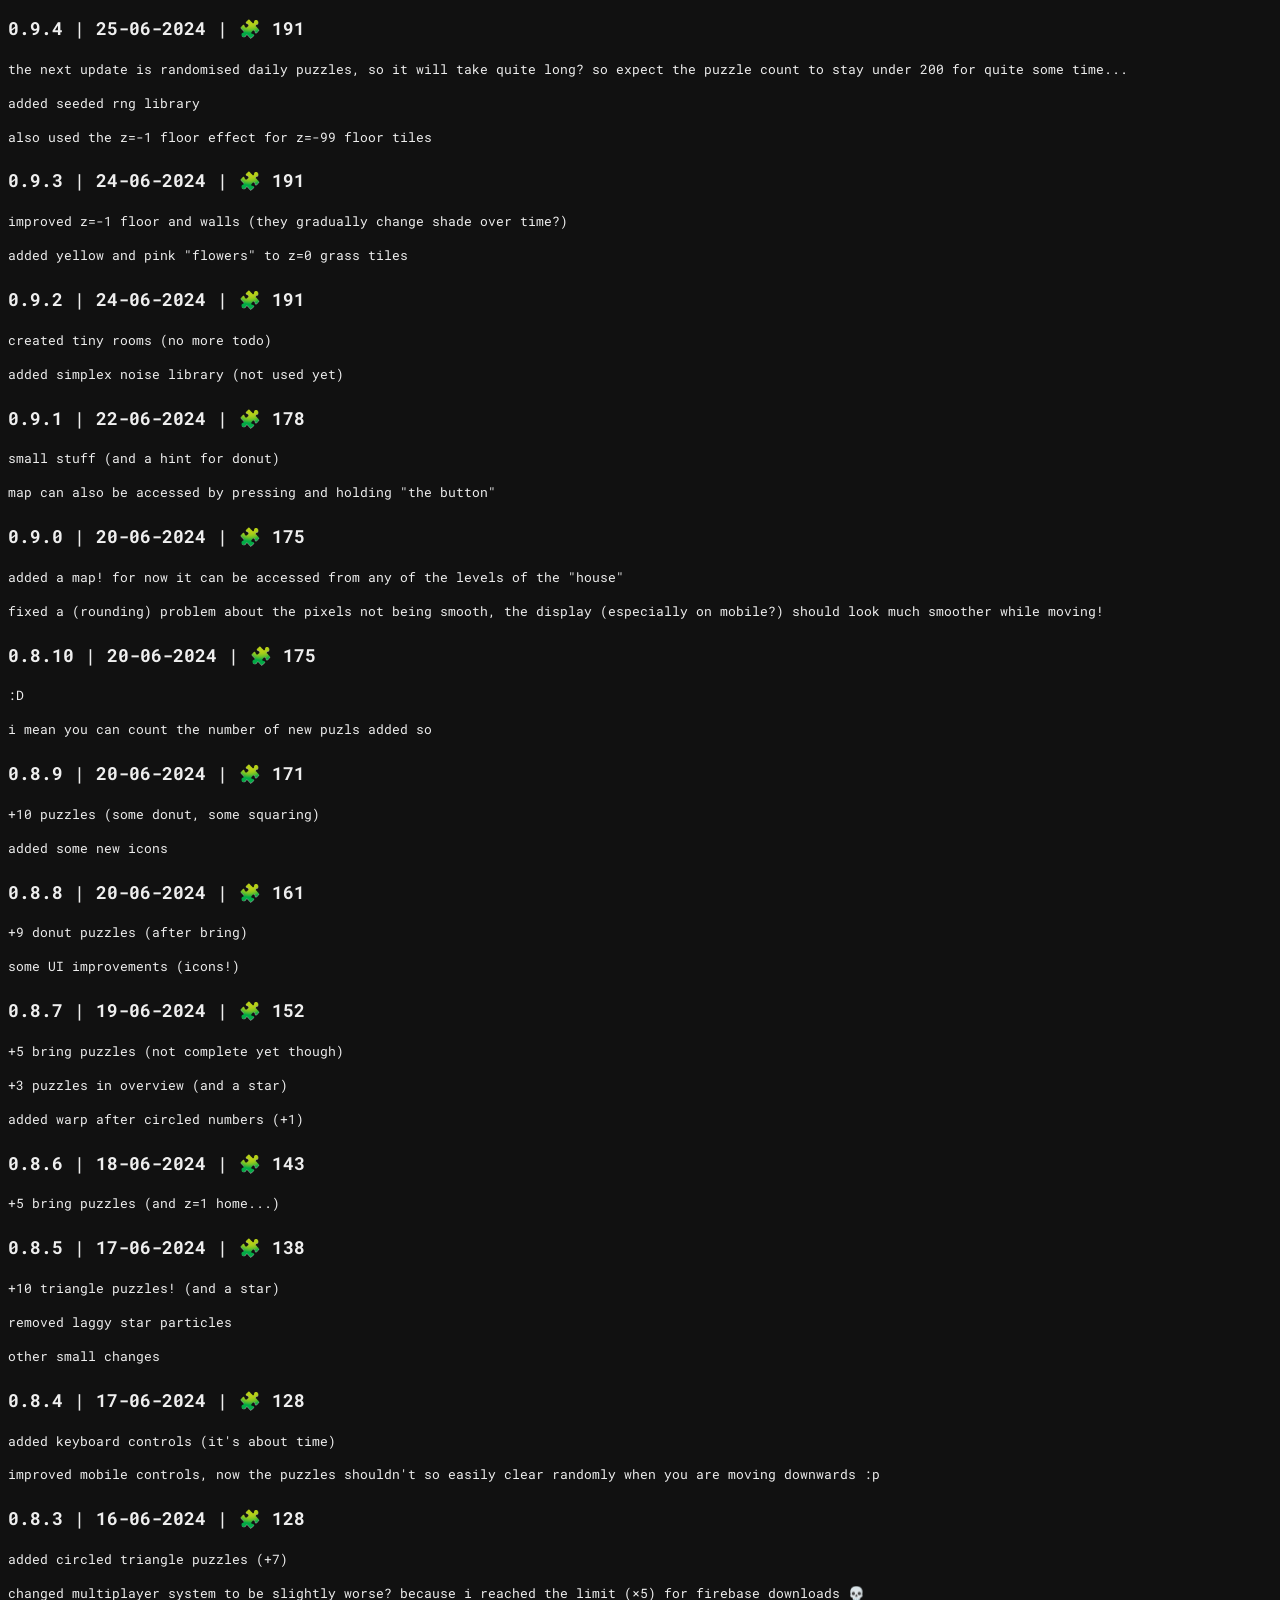
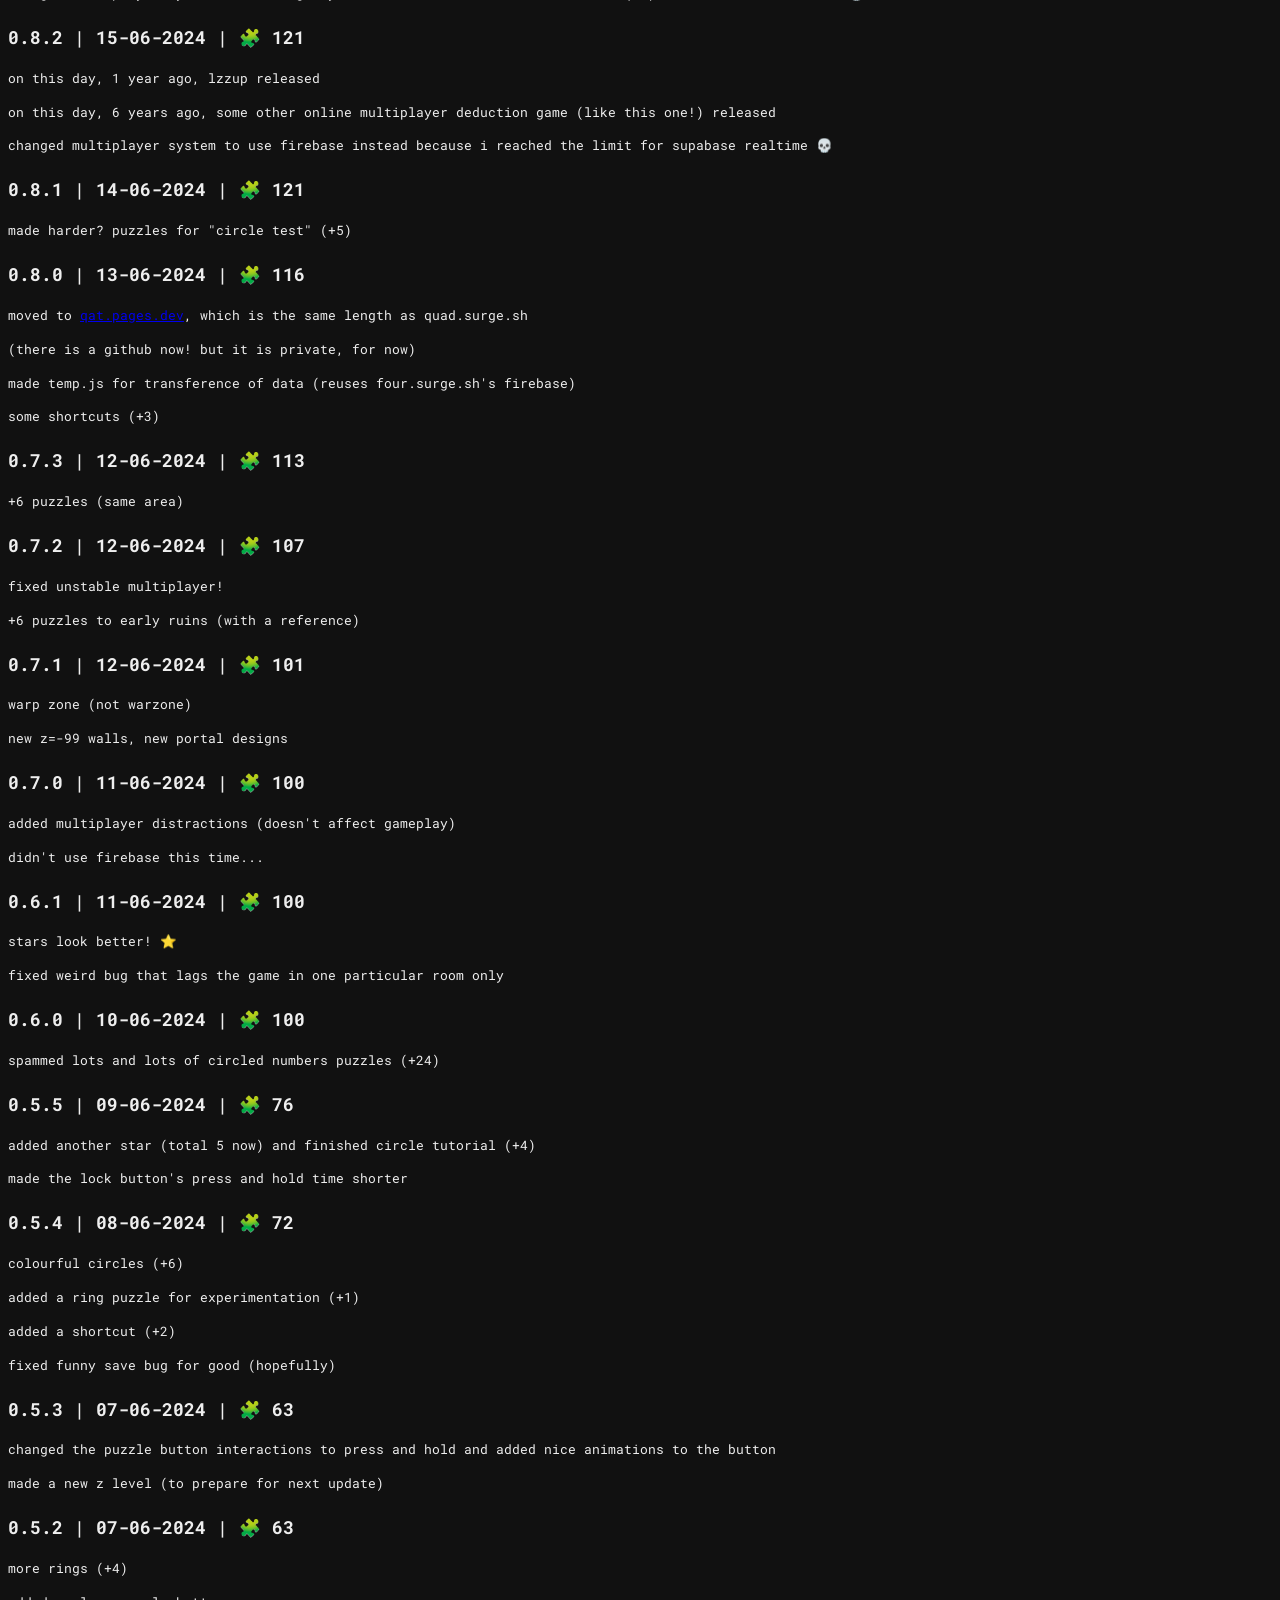
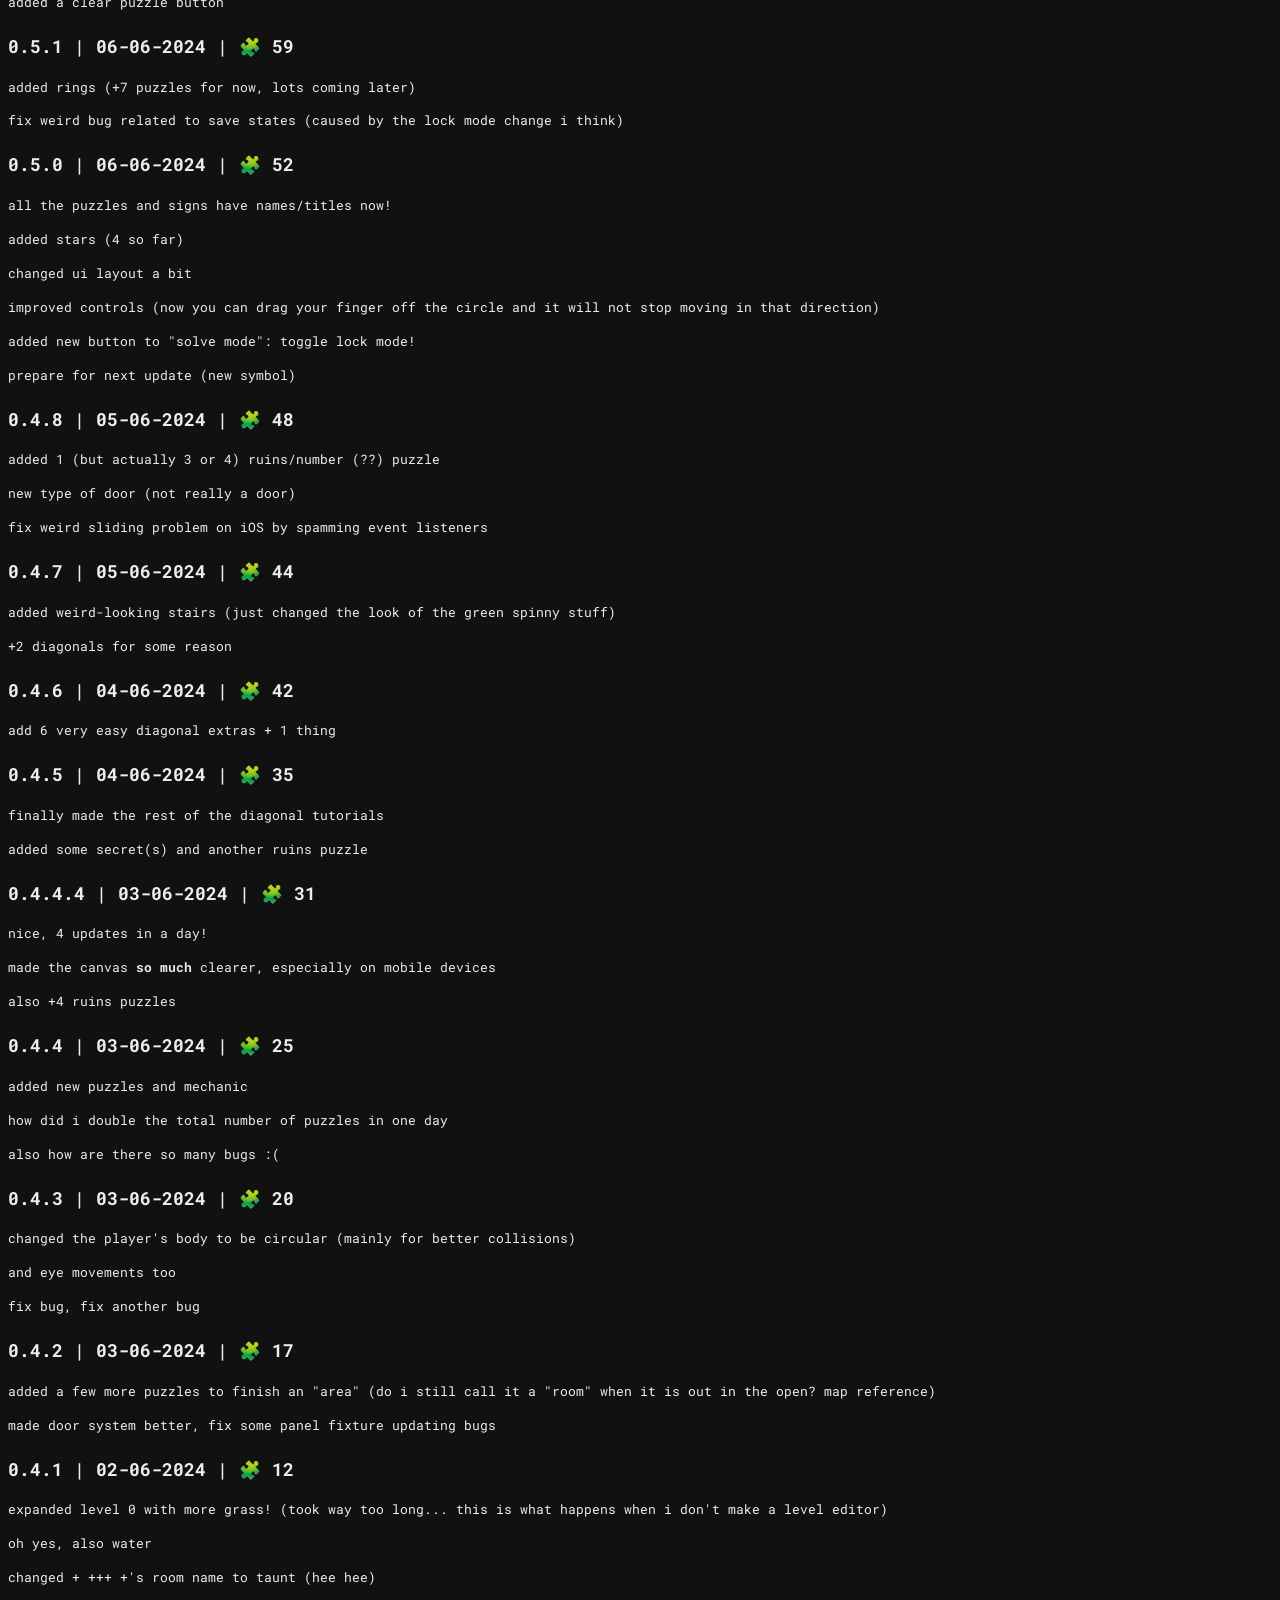
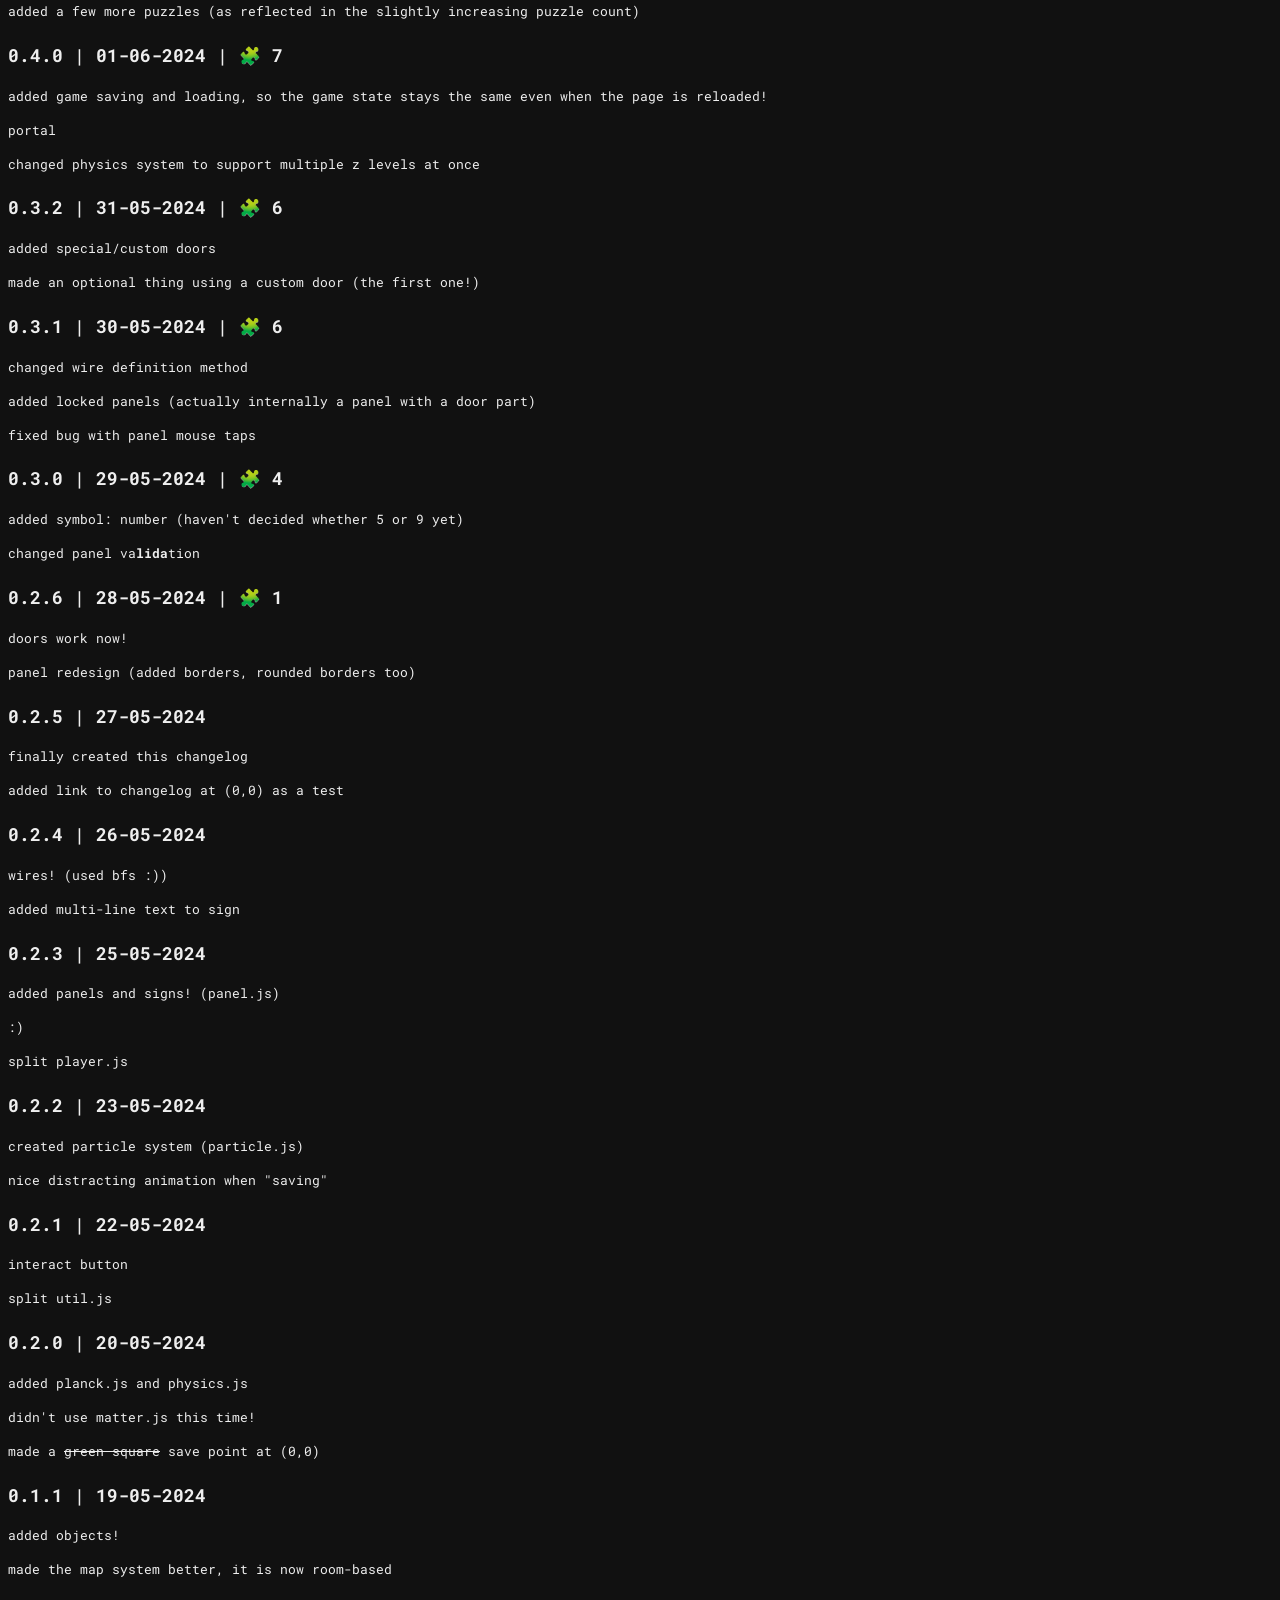
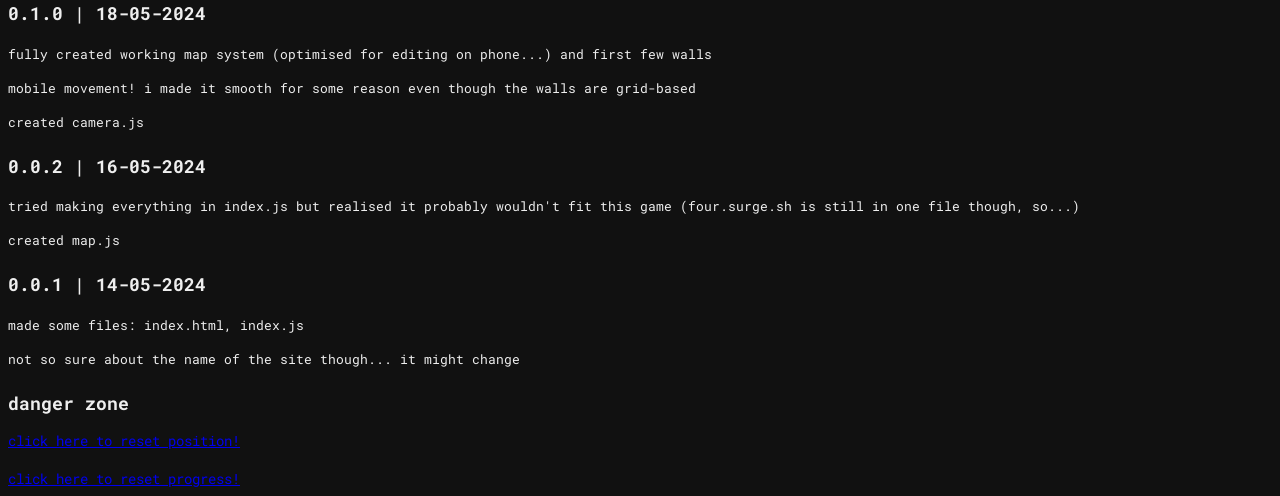
==== commit 197c9bfb: "0.12.6" ====
--- a/changelog/index.html
+++ b/changelog/index.html
@@ -24,6 +24,8 @@
     <ul>
       <li>do things</li>
     </ul>
+    <h2>0.12.6 | 22-10-2026 | 🧩 317</h2>
+    <p>coo</p>
     <h2>0.12.5 | 29-09-2026 | 🧩 220</h2>
     <p>moo</p>
     <h2>0.12.4 | 15-09-2026 | 🧩 179</h2>
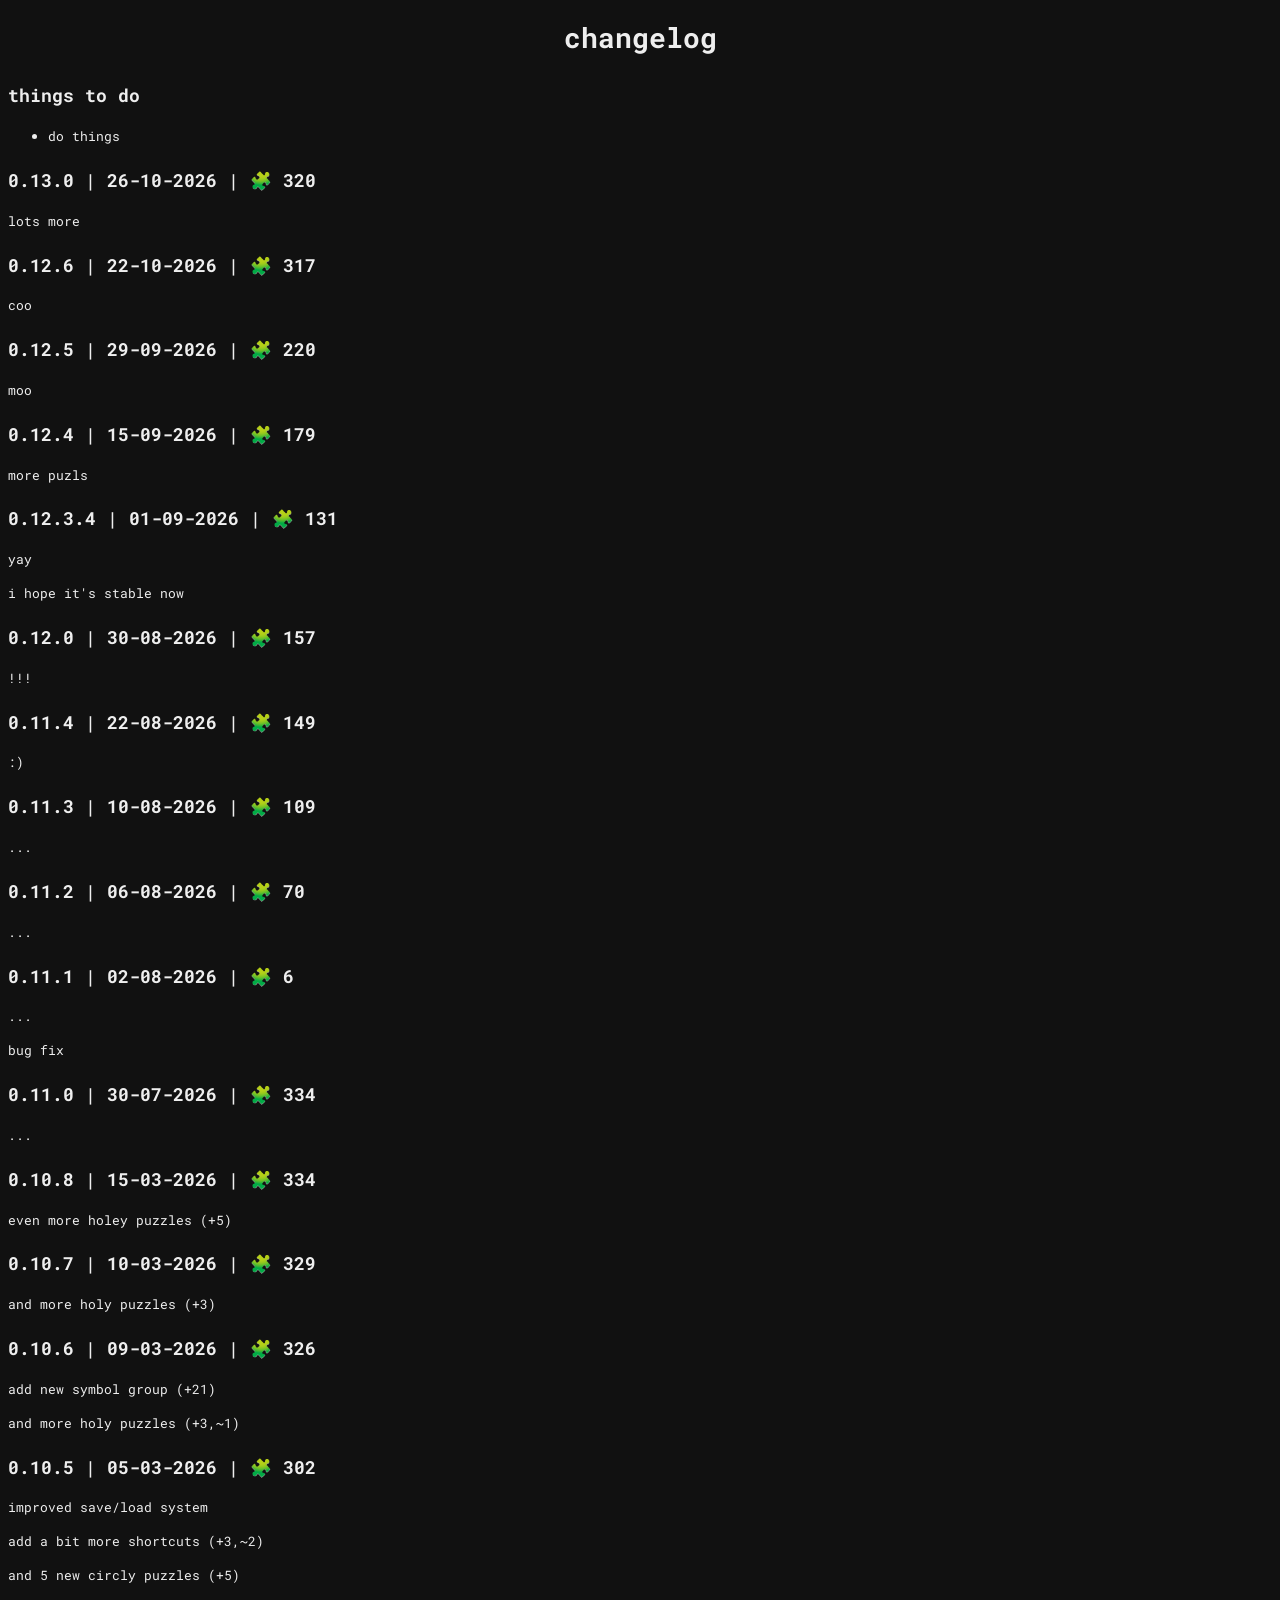
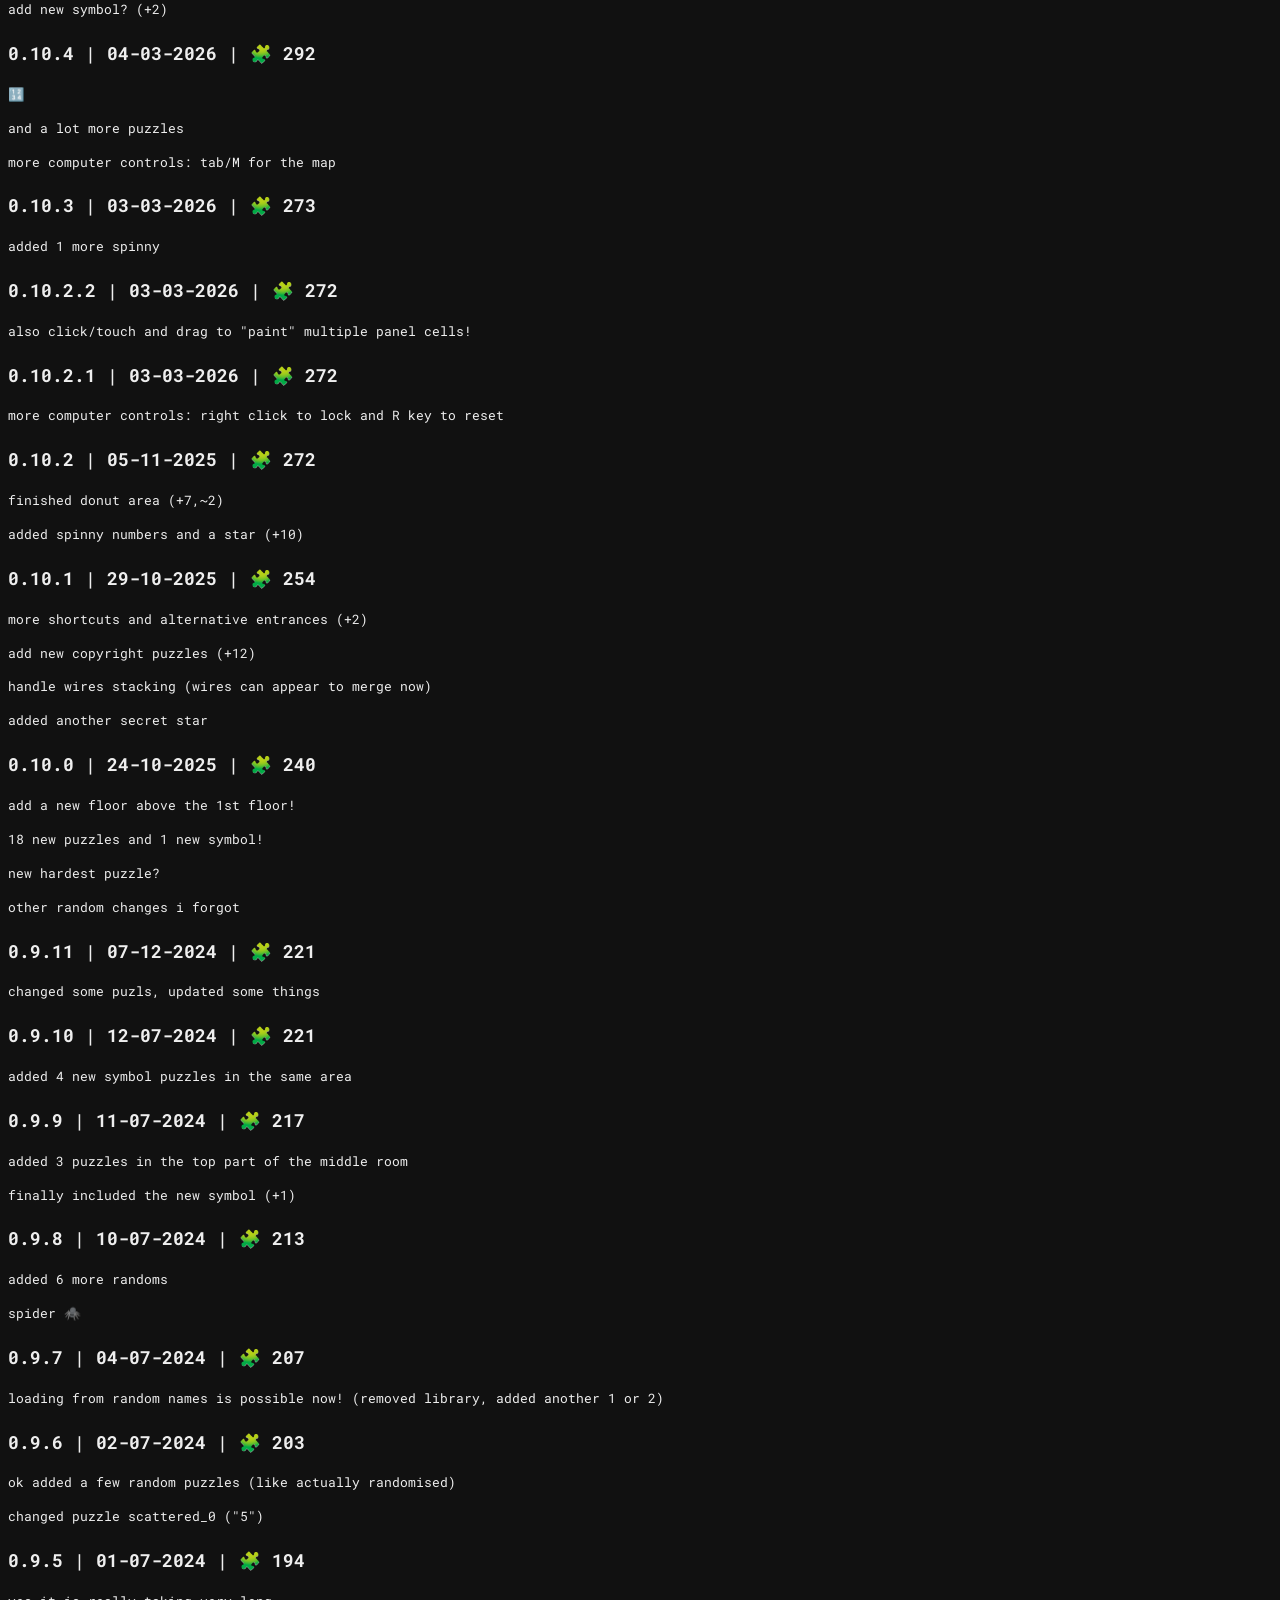
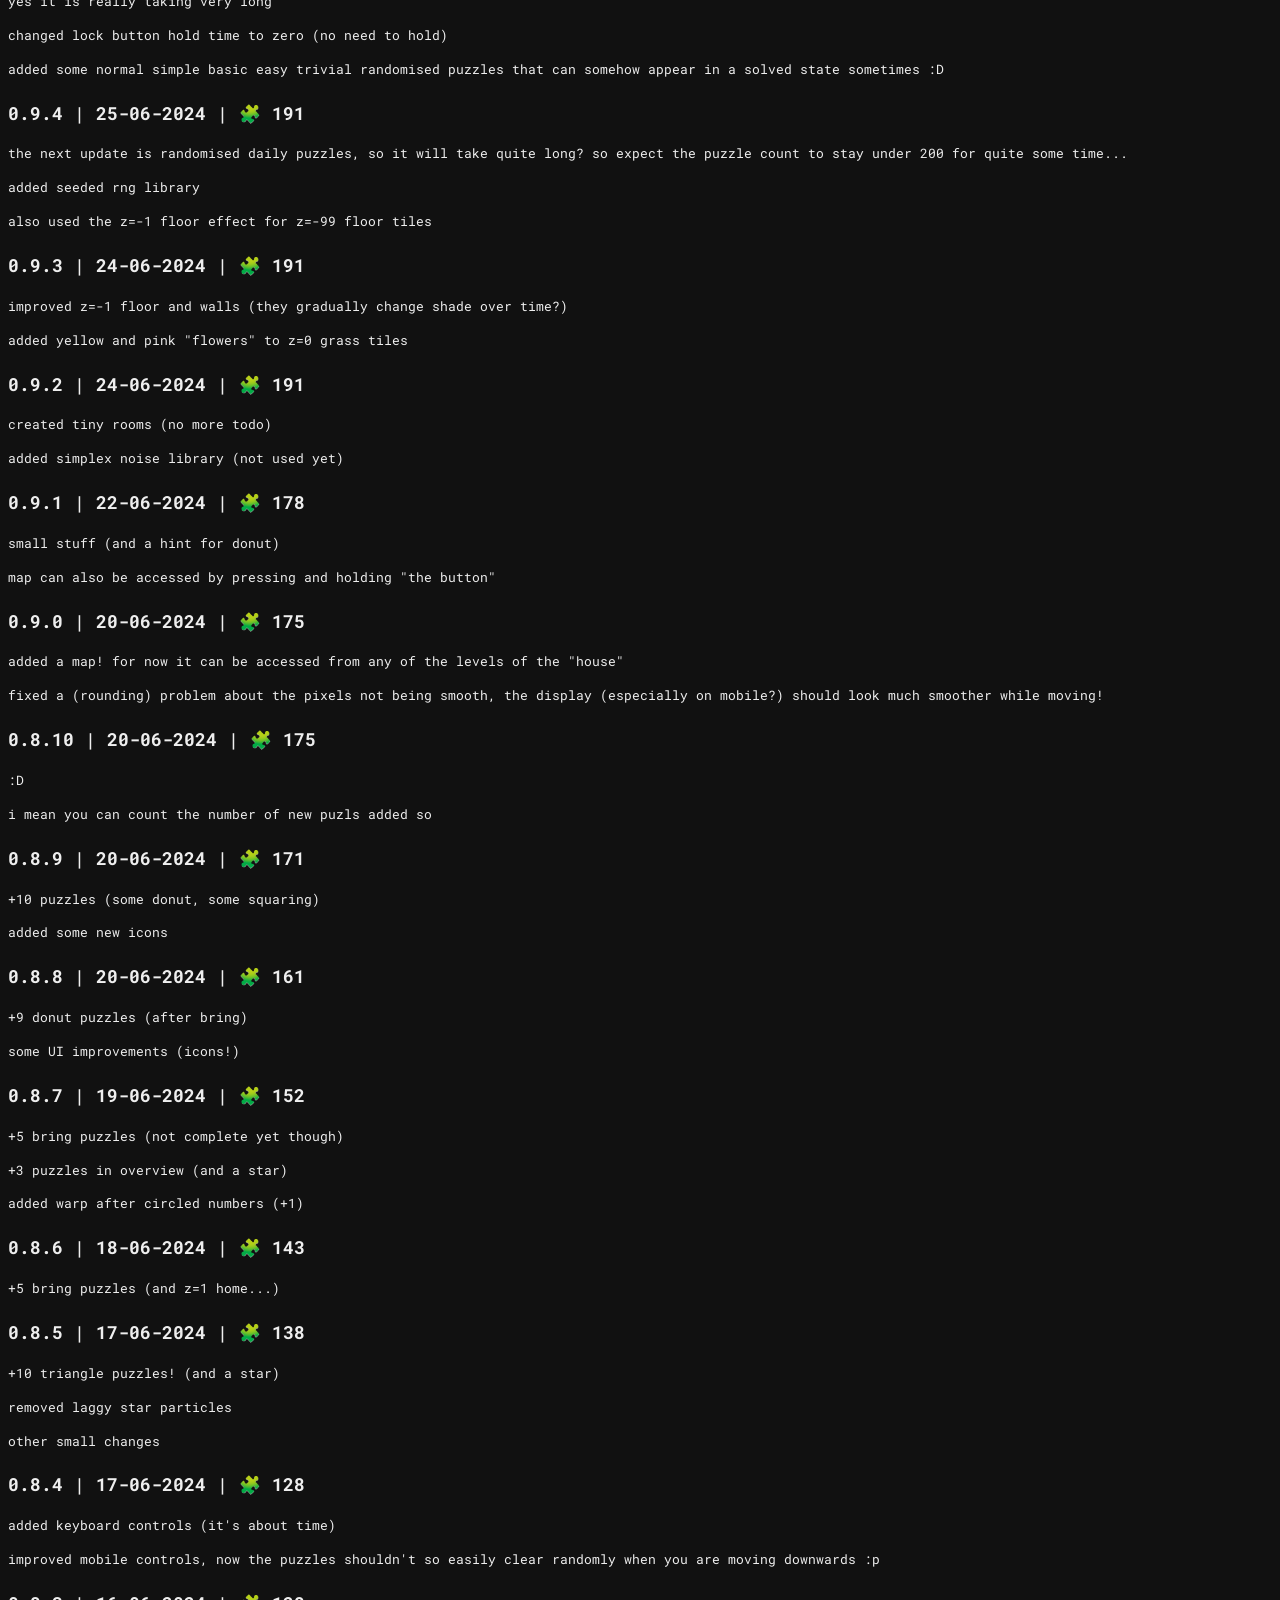
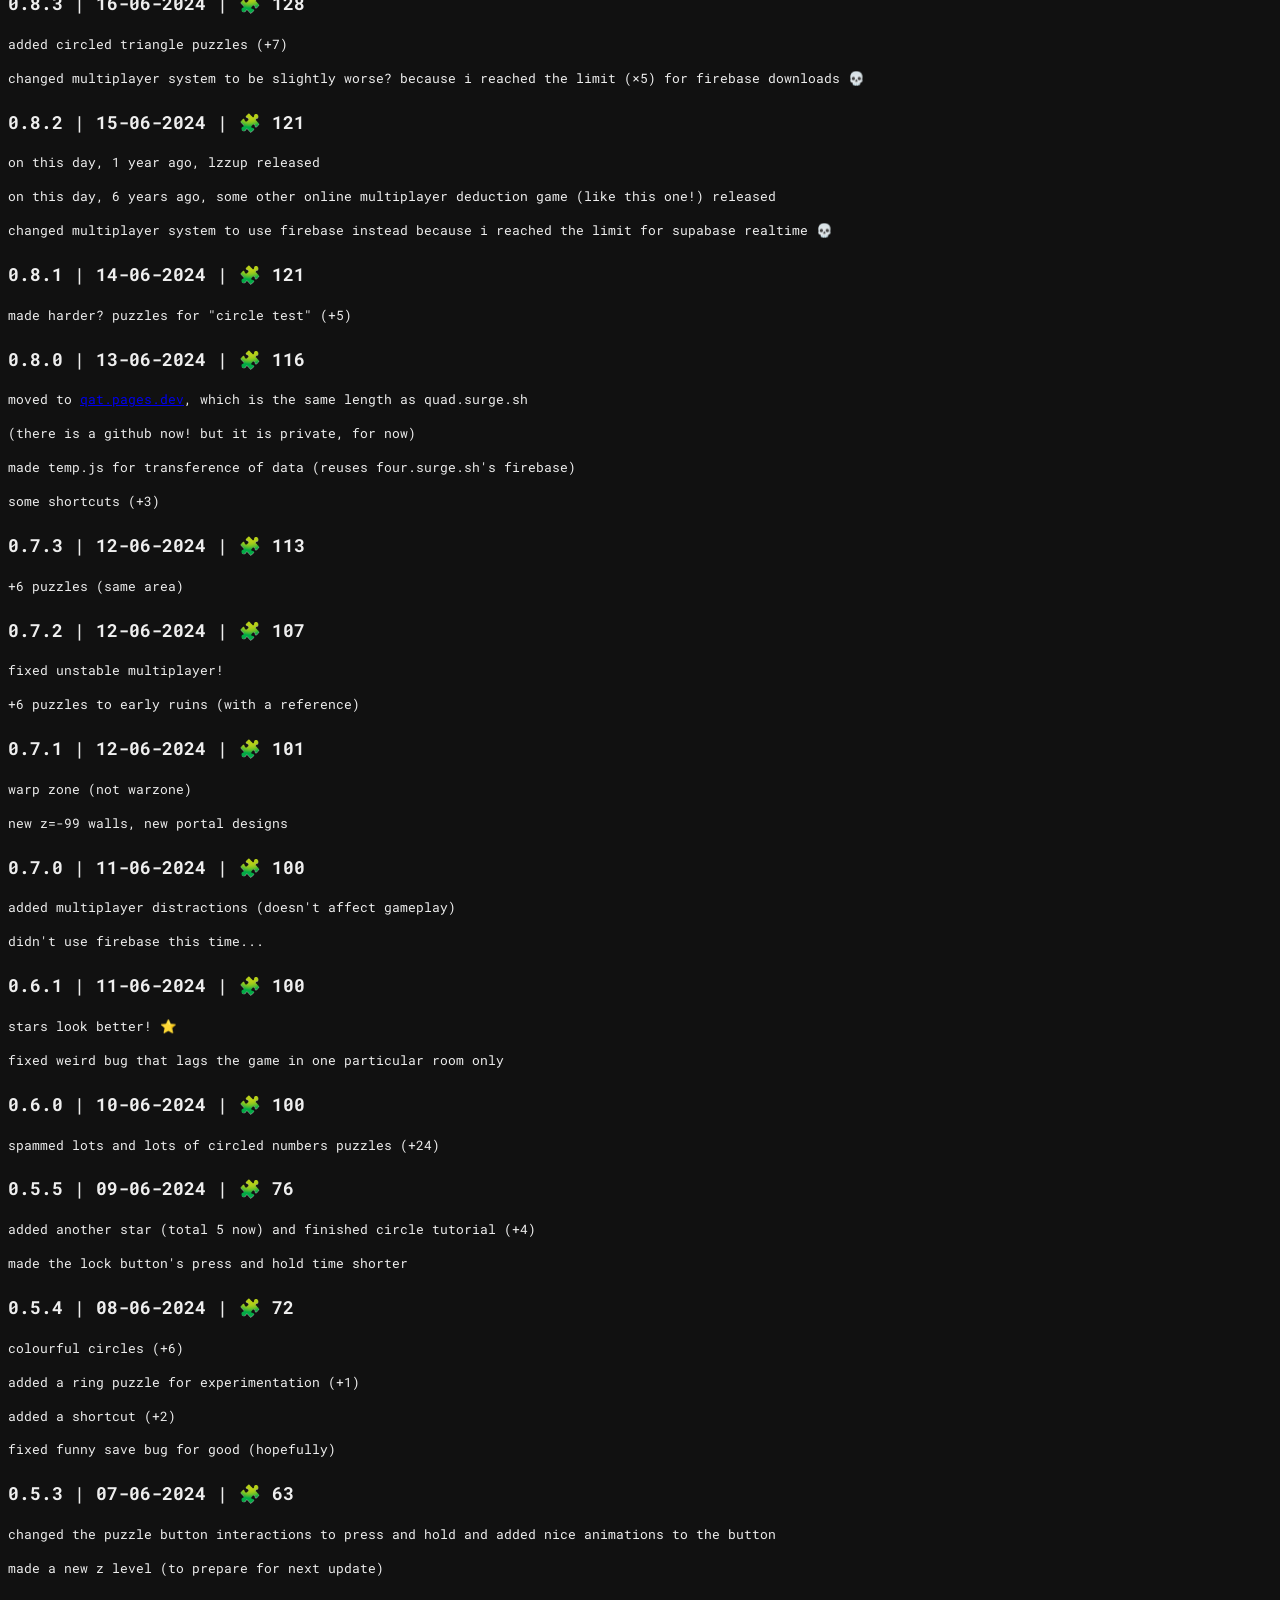
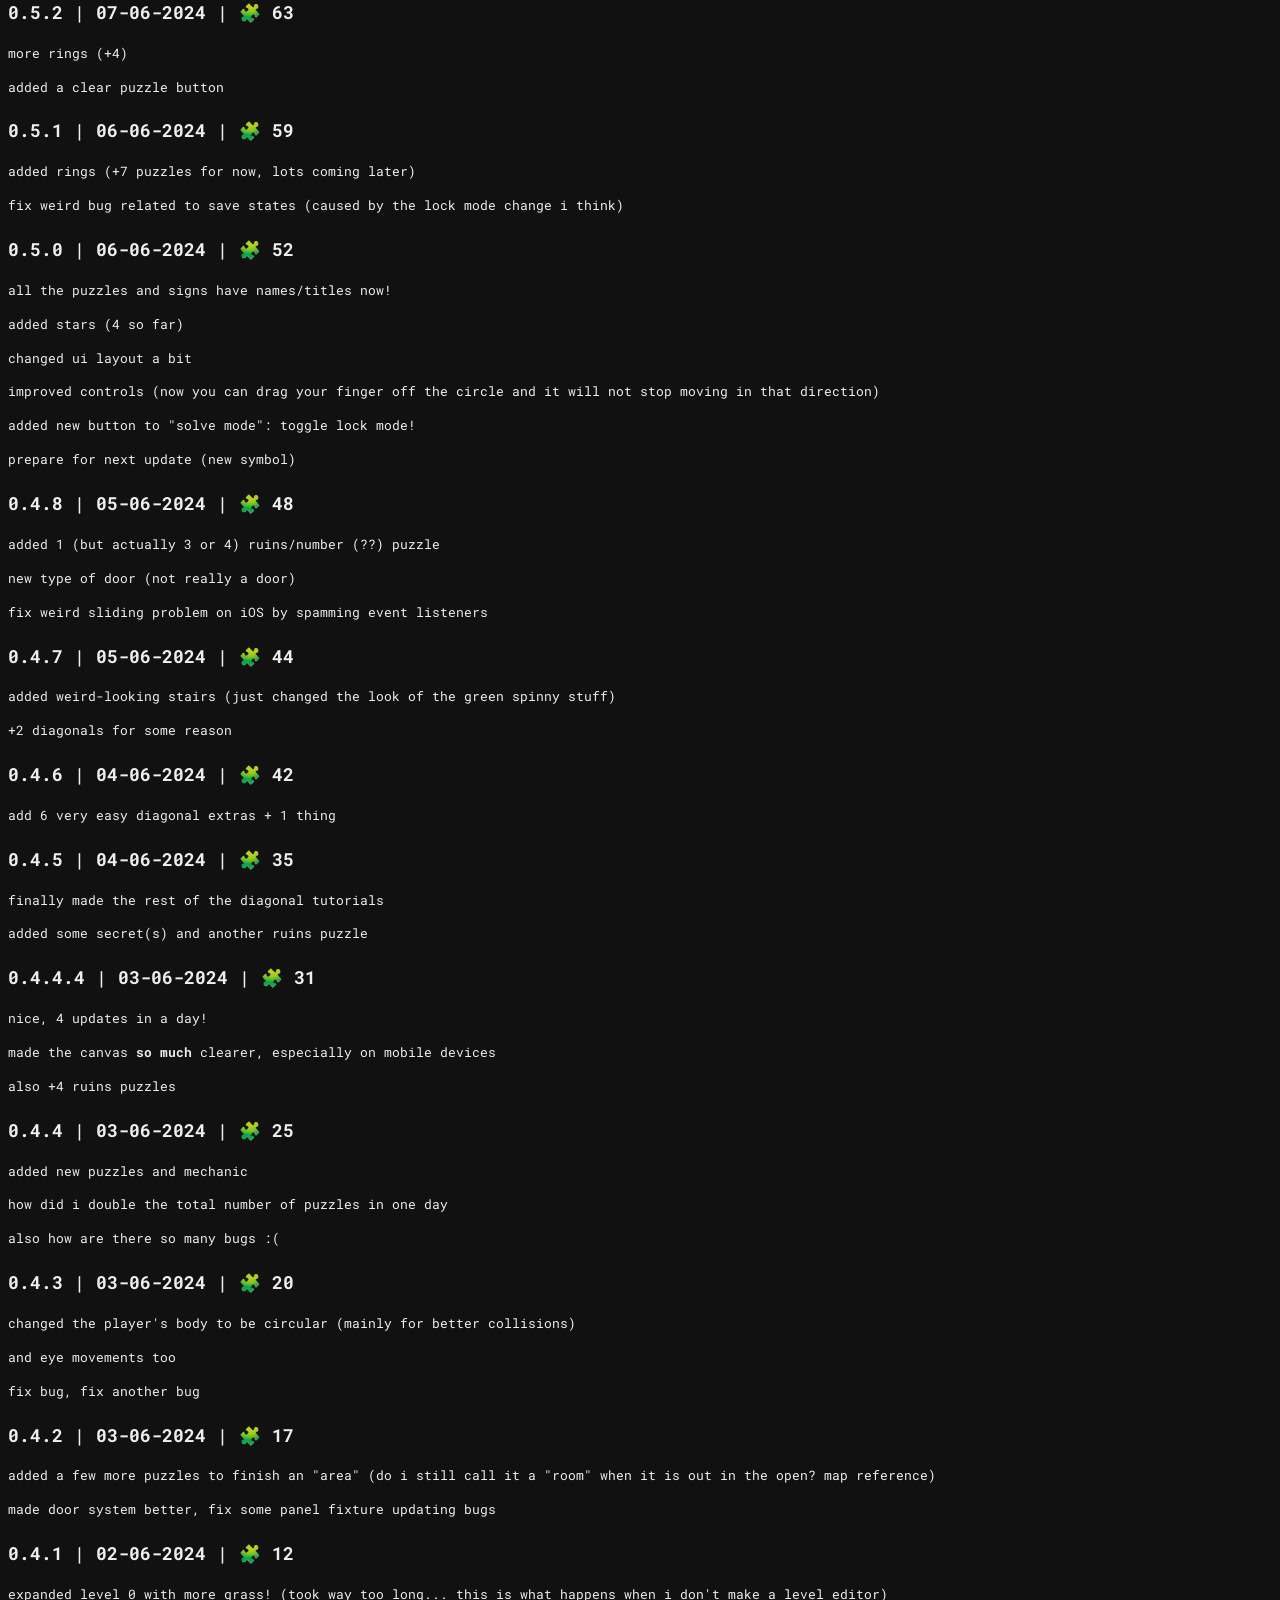
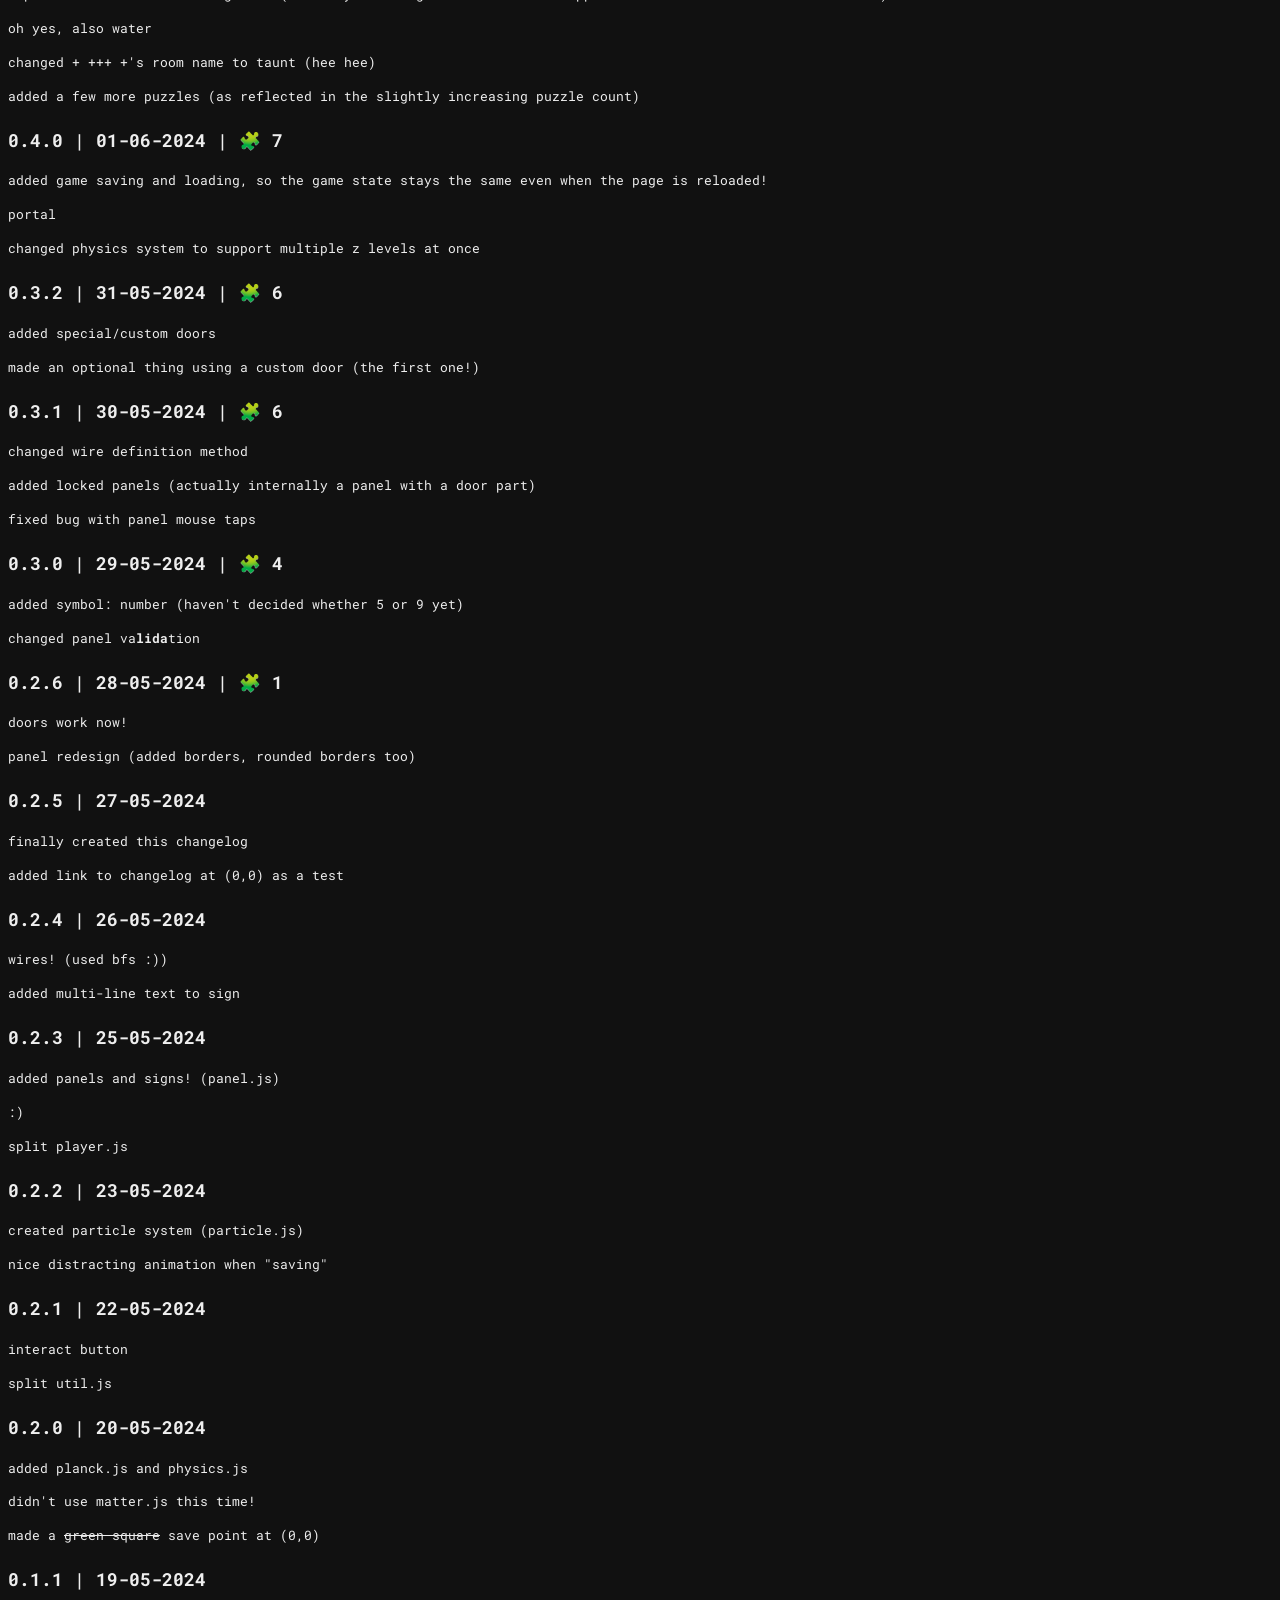
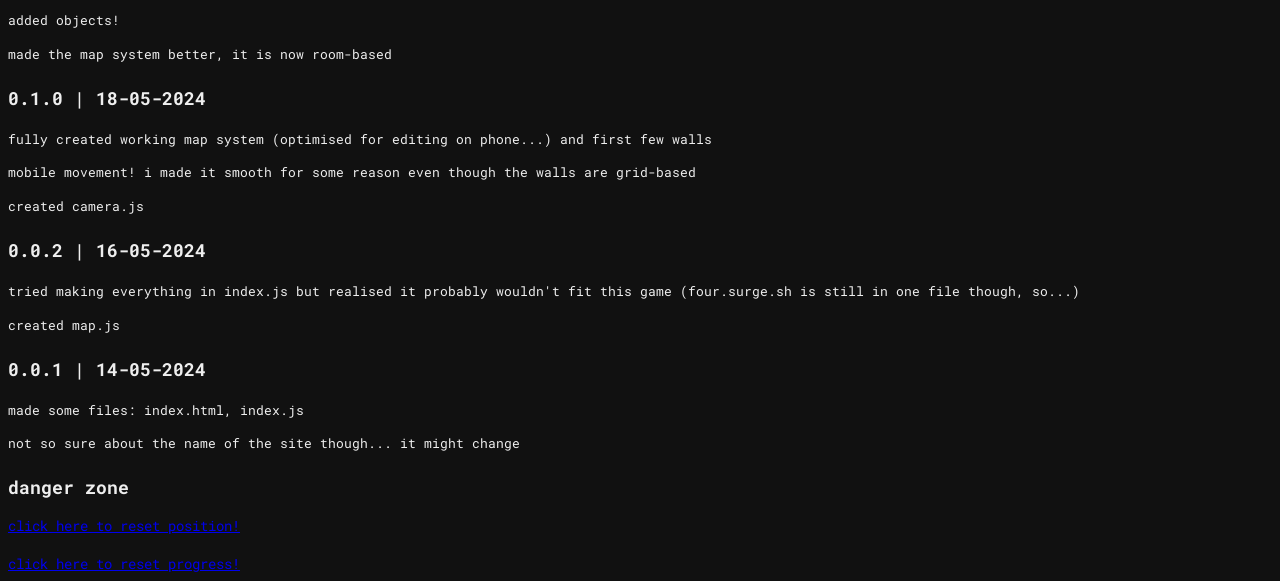
==== commit d9a7bdd6: "0.13.0" ====
--- a/changelog/index.html
+++ b/changelog/index.html
@@ -24,6 +24,8 @@
     <ul>
       <li>do things</li>
     </ul>
+    <h2>0.13.0 | 26-10-2026 | 🧩 320</h2>
+    <p>lots more</p>
     <h2>0.12.6 | 22-10-2026 | 🧩 317</h2>
     <p>coo</p>
     <h2>0.12.5 | 29-09-2026 | 🧩 220</h2>
--- a/style.css
+++ b/style.css
@@ -1,5 +1,4 @@
 @import url('https://fonts.googleapis.com/css?family=Roboto+Mono&display=swap');
-@import url('https://fonts.googleapis.com/css?family=Monofett&display=swap');
 
 * {
   box-sizing: border-box;
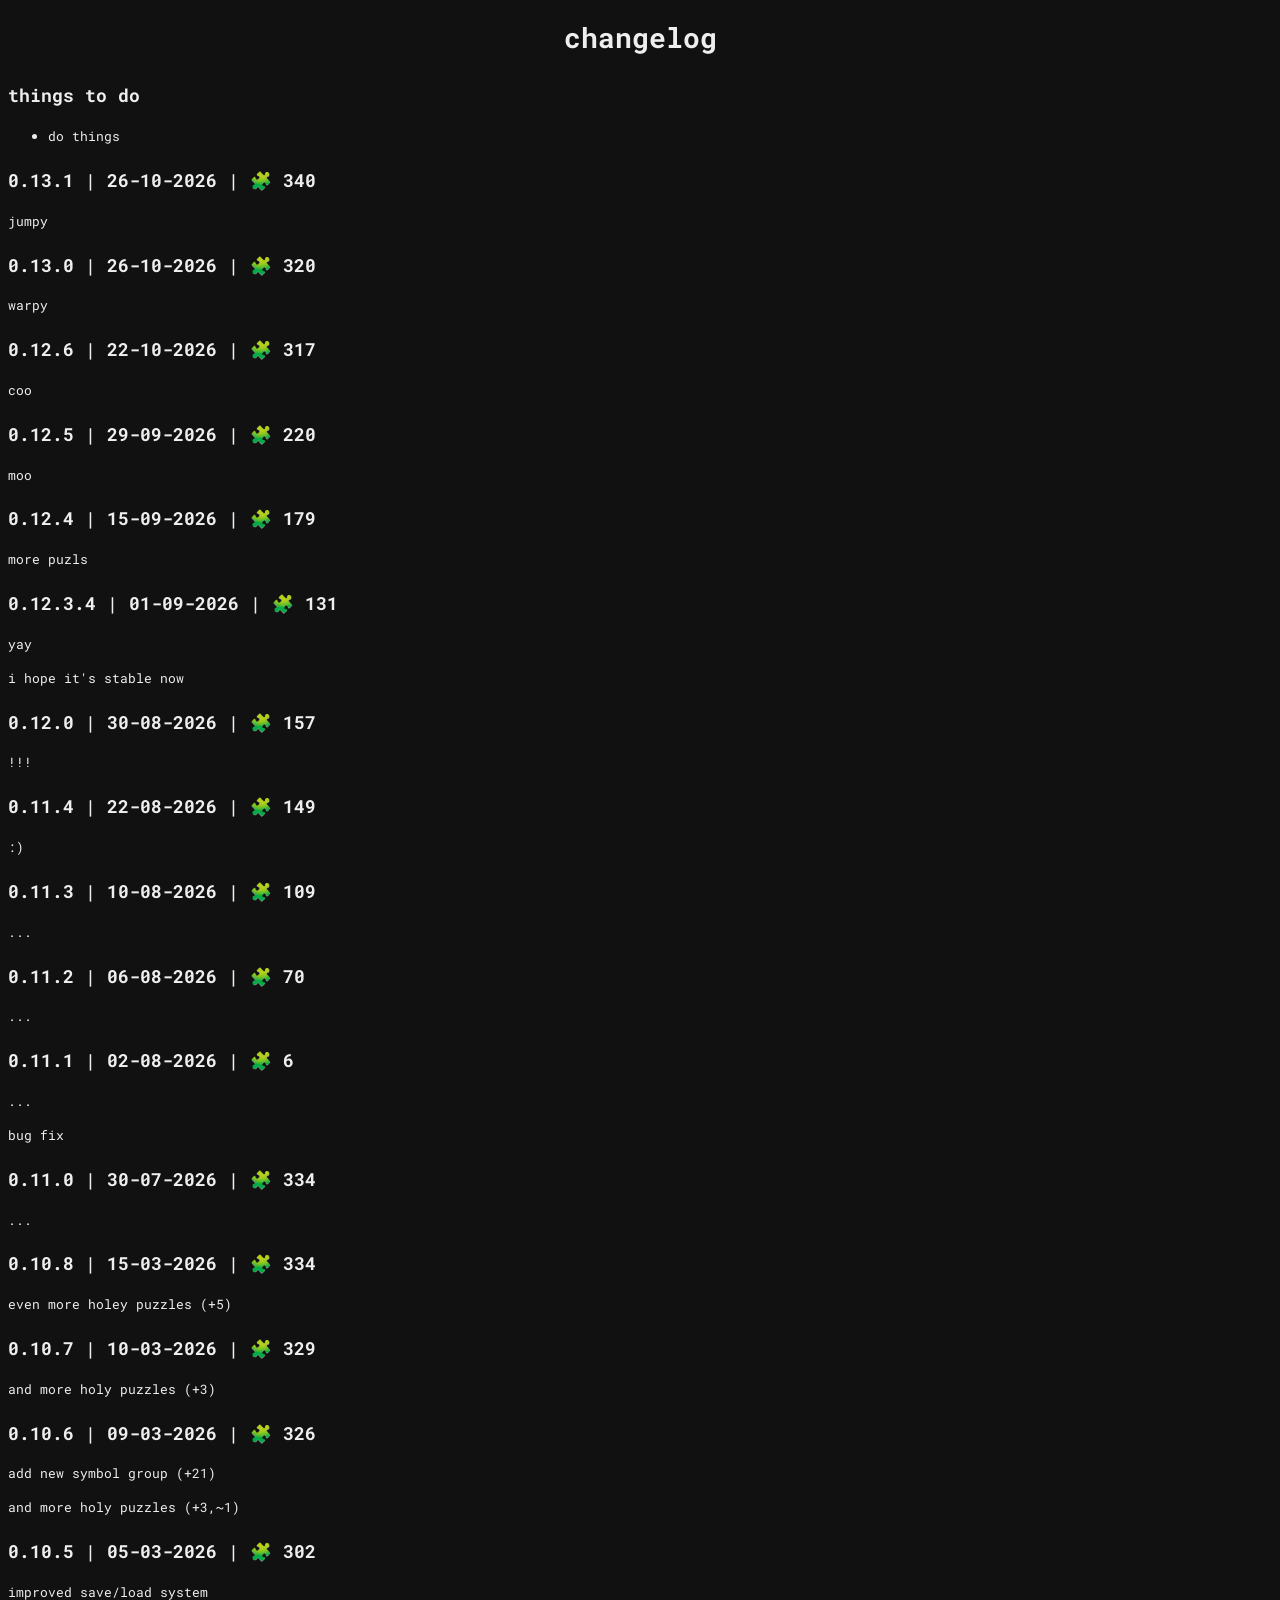
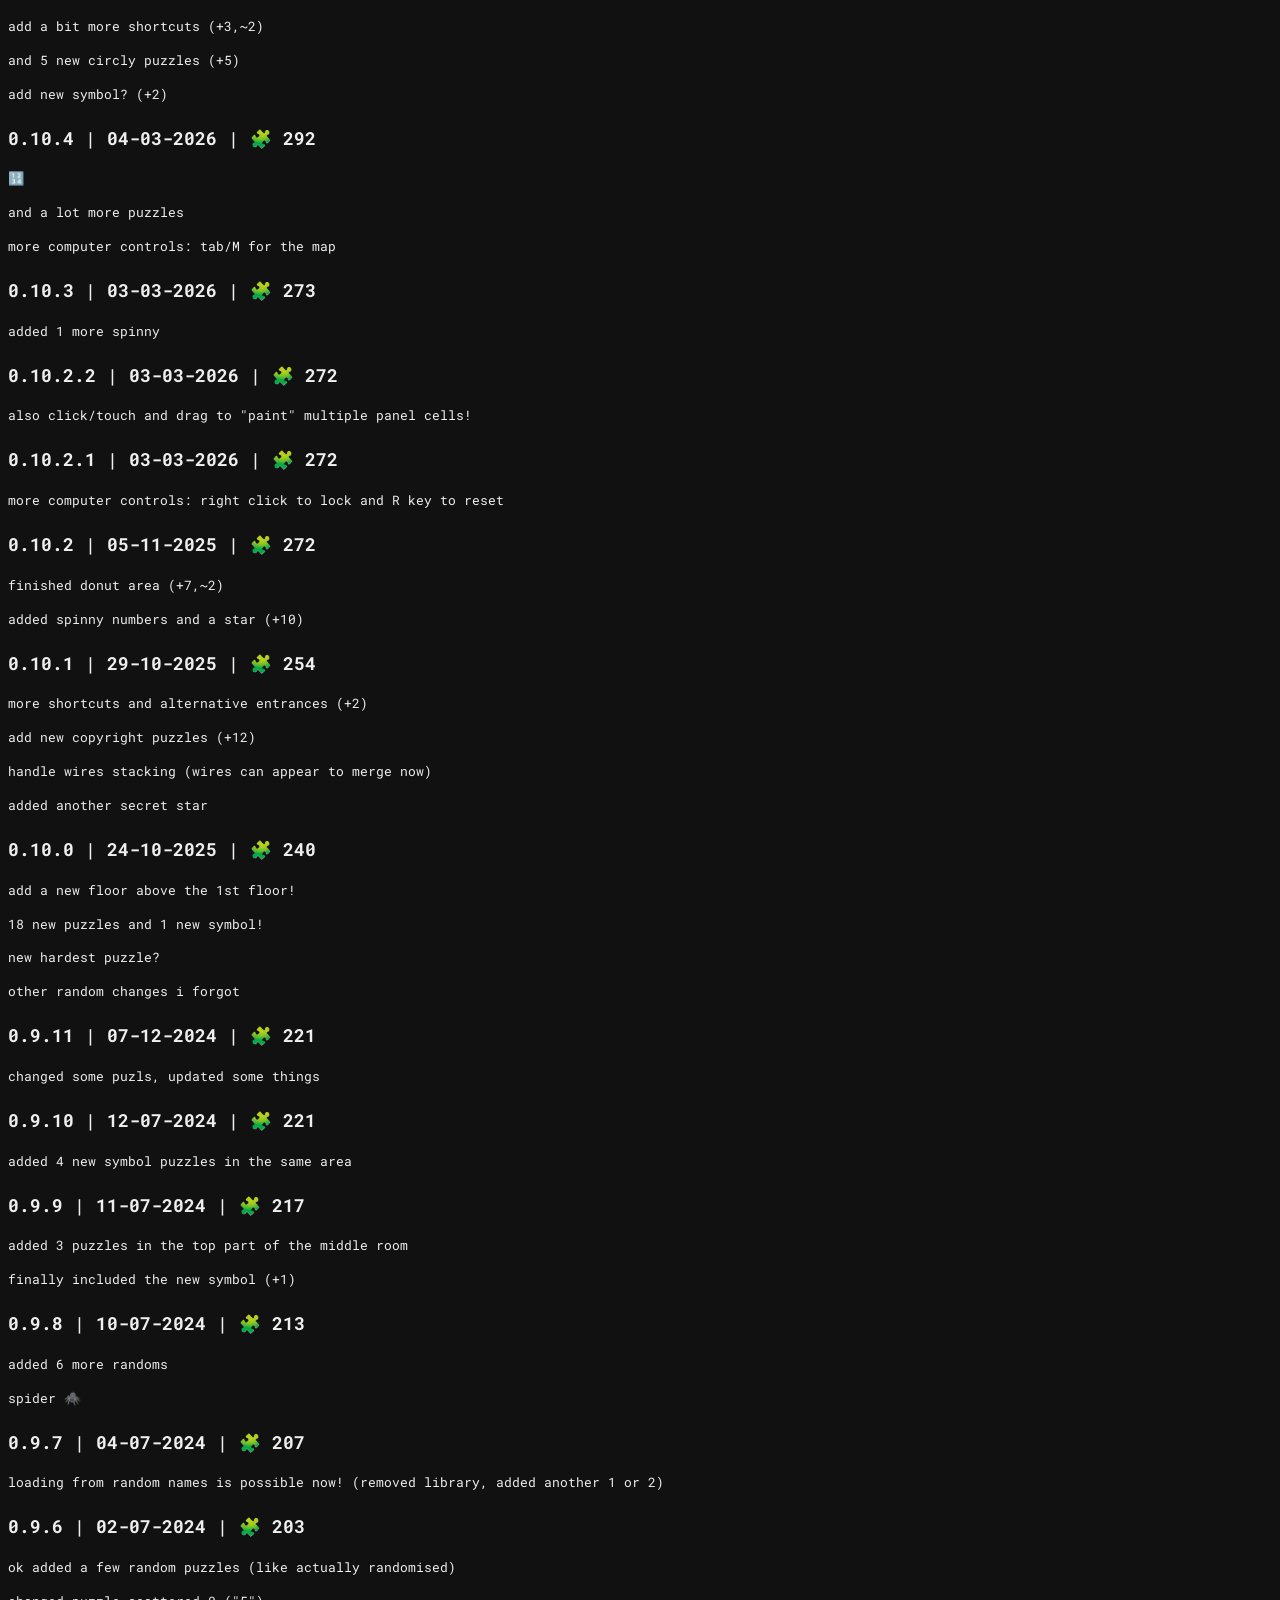
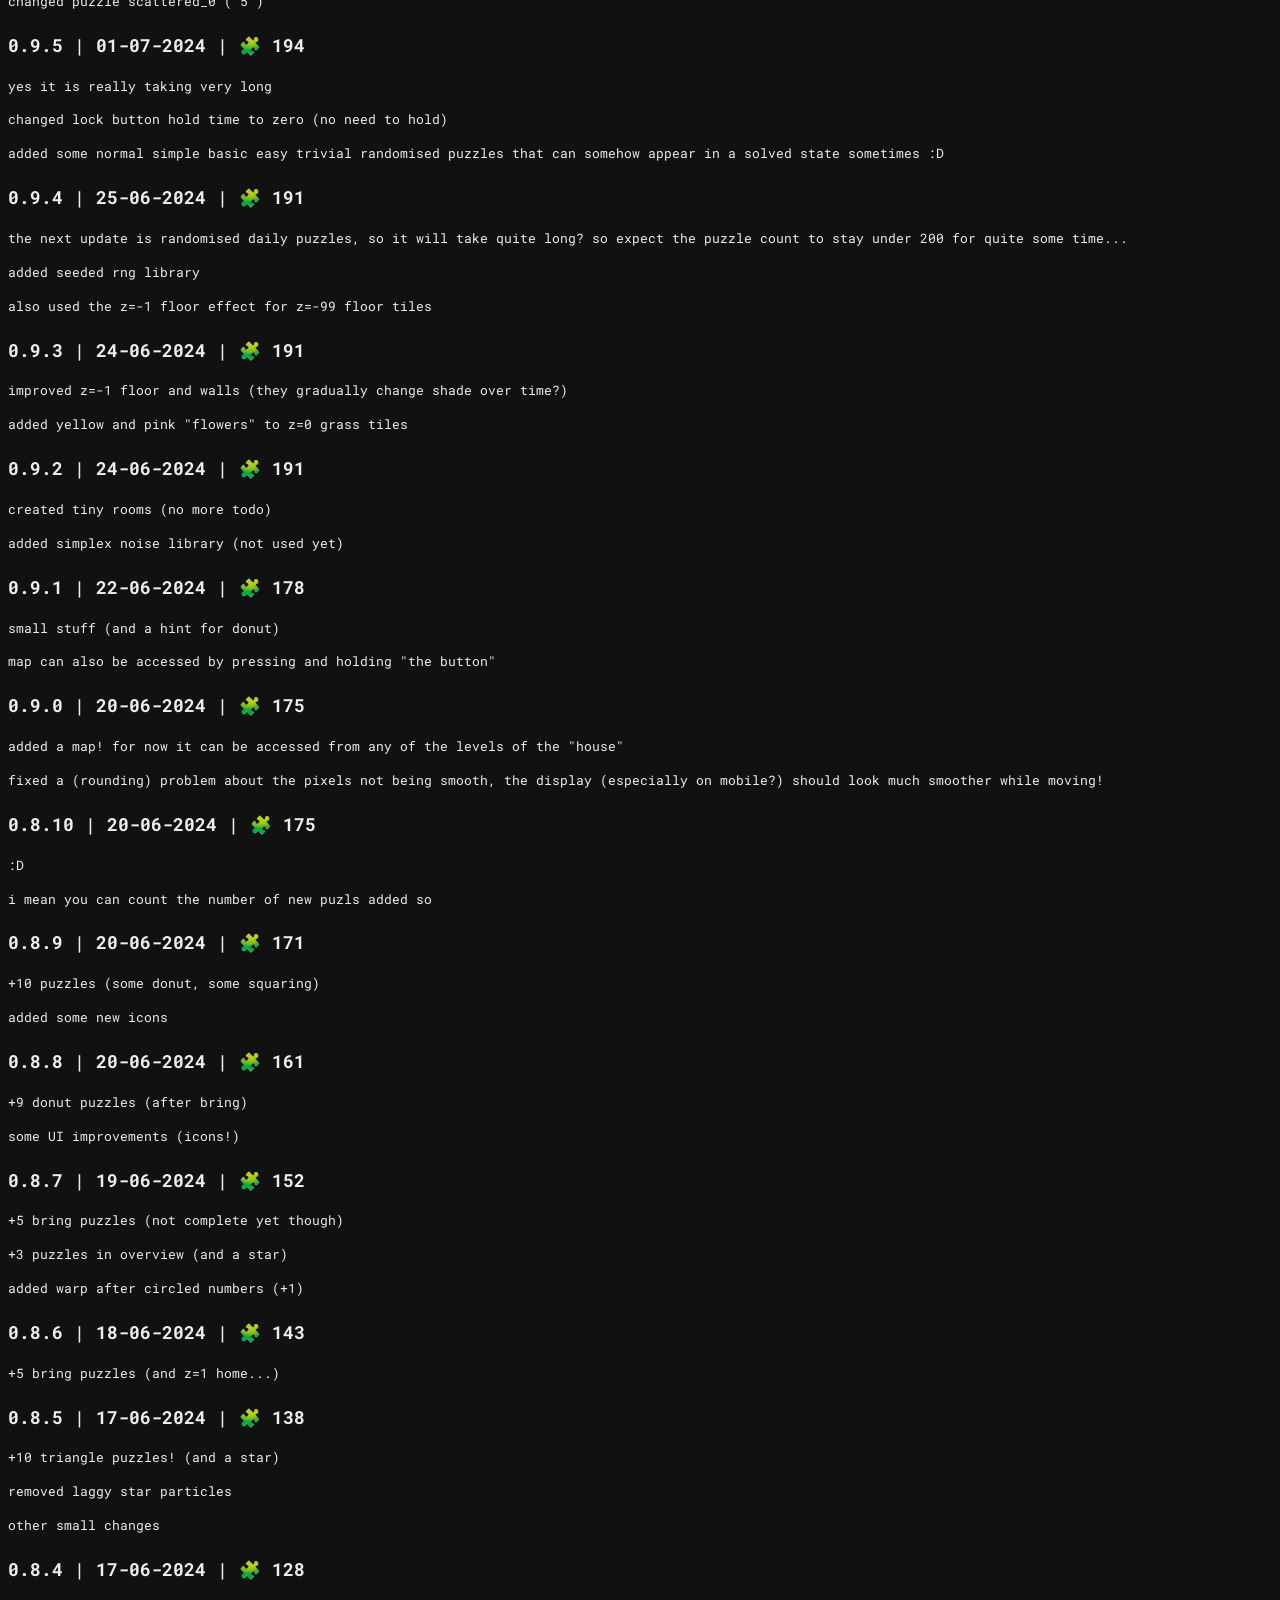
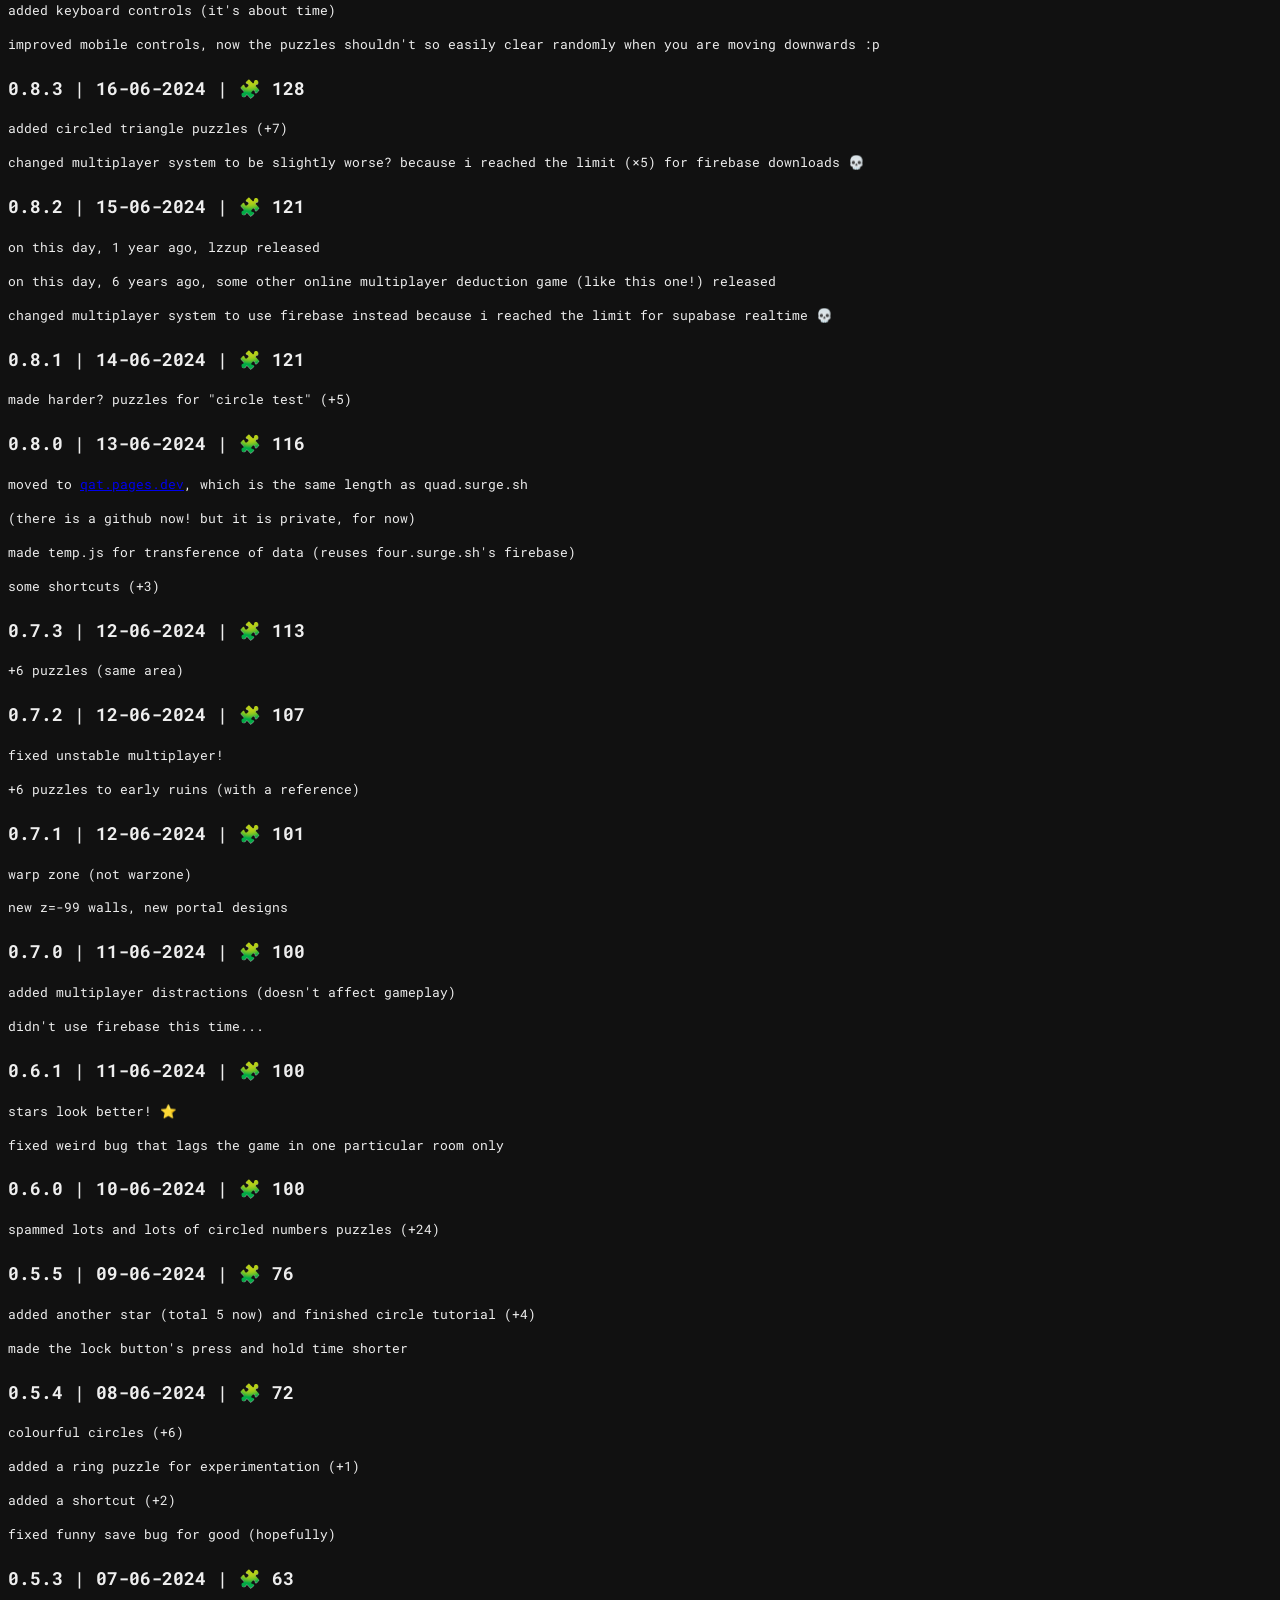
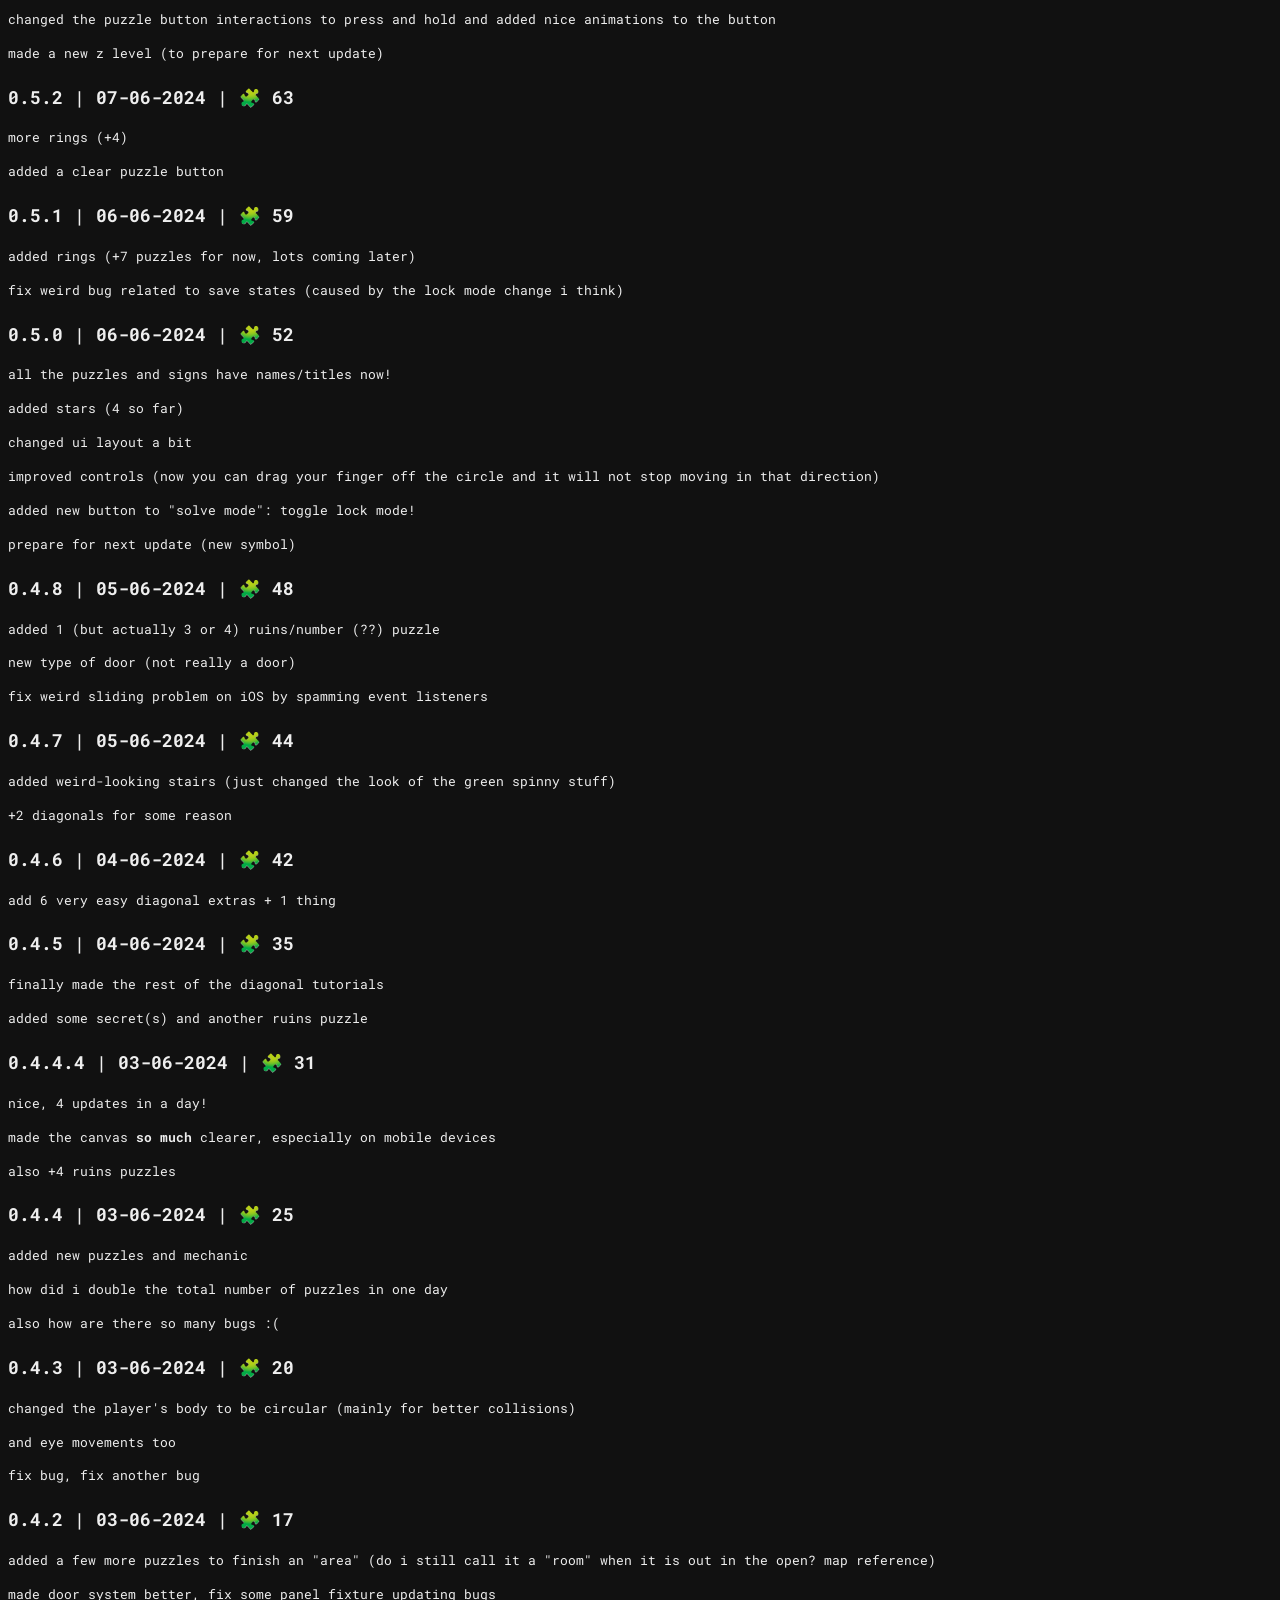
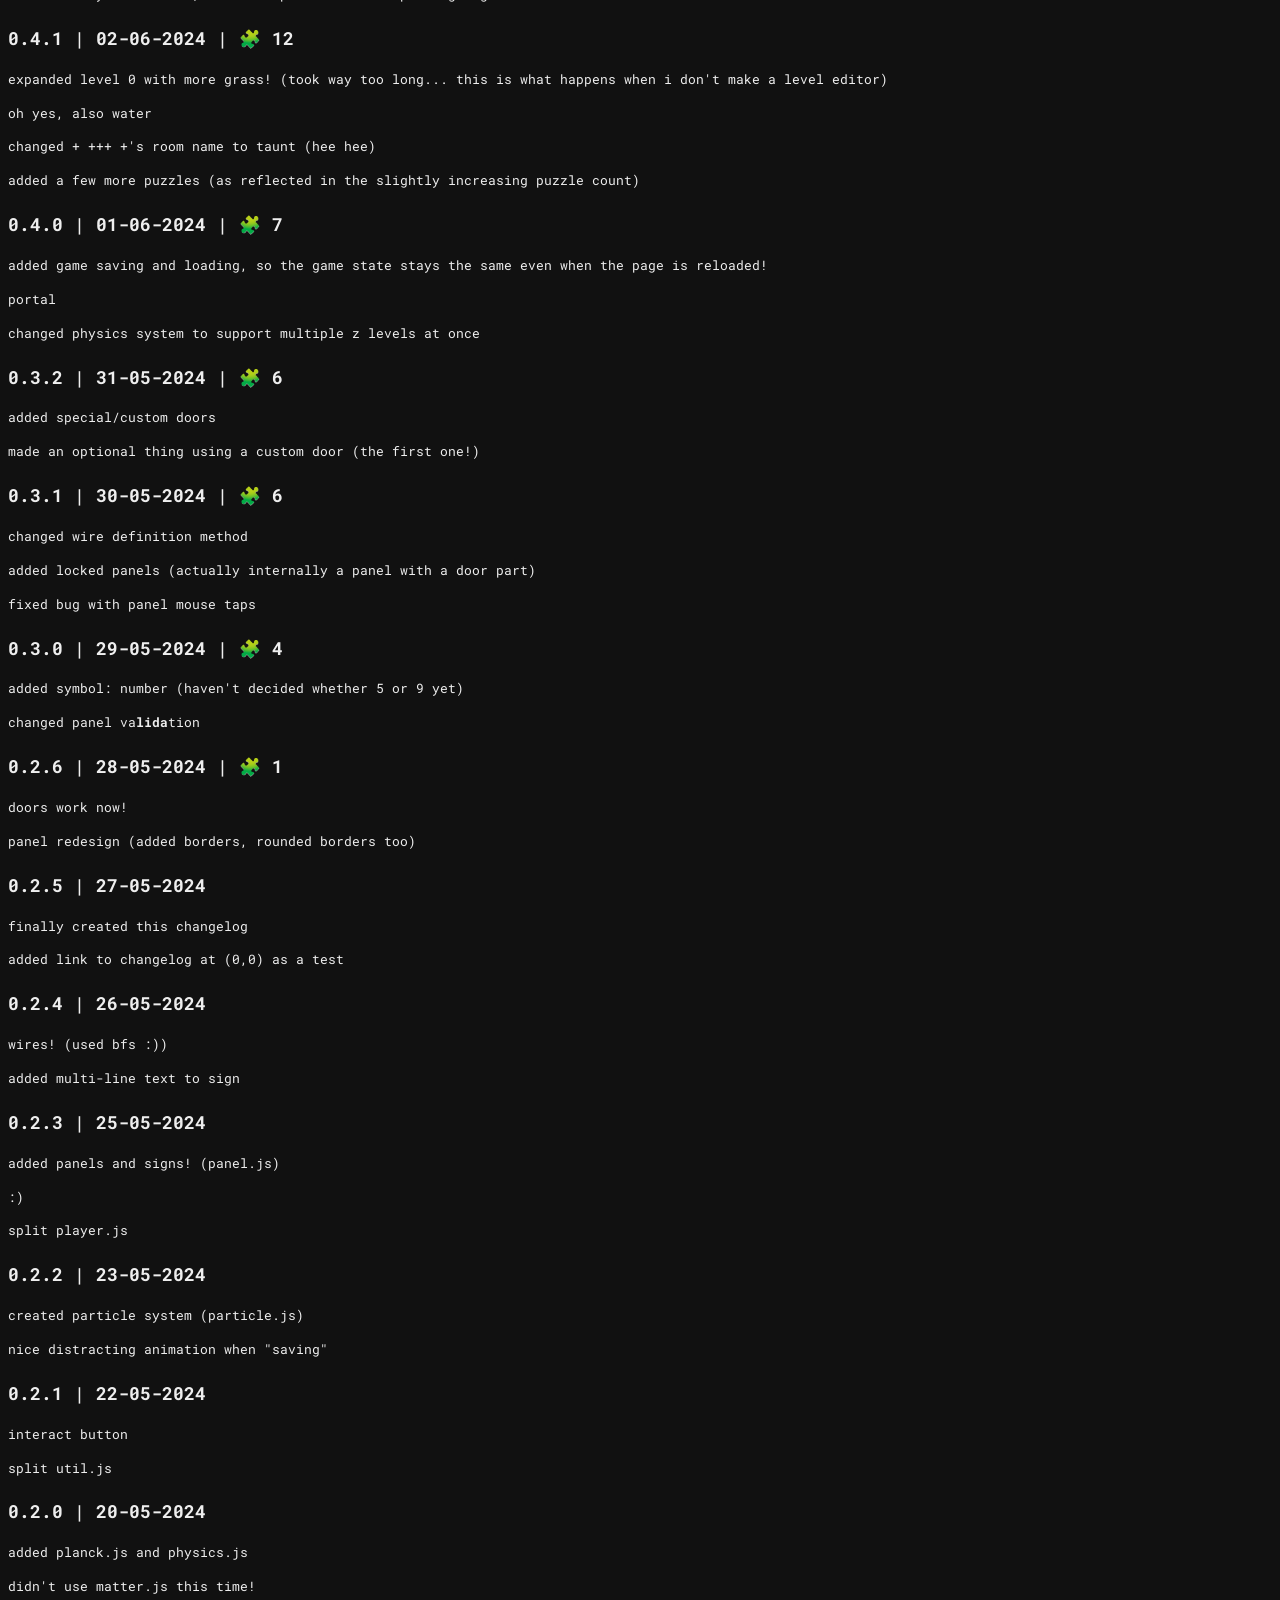
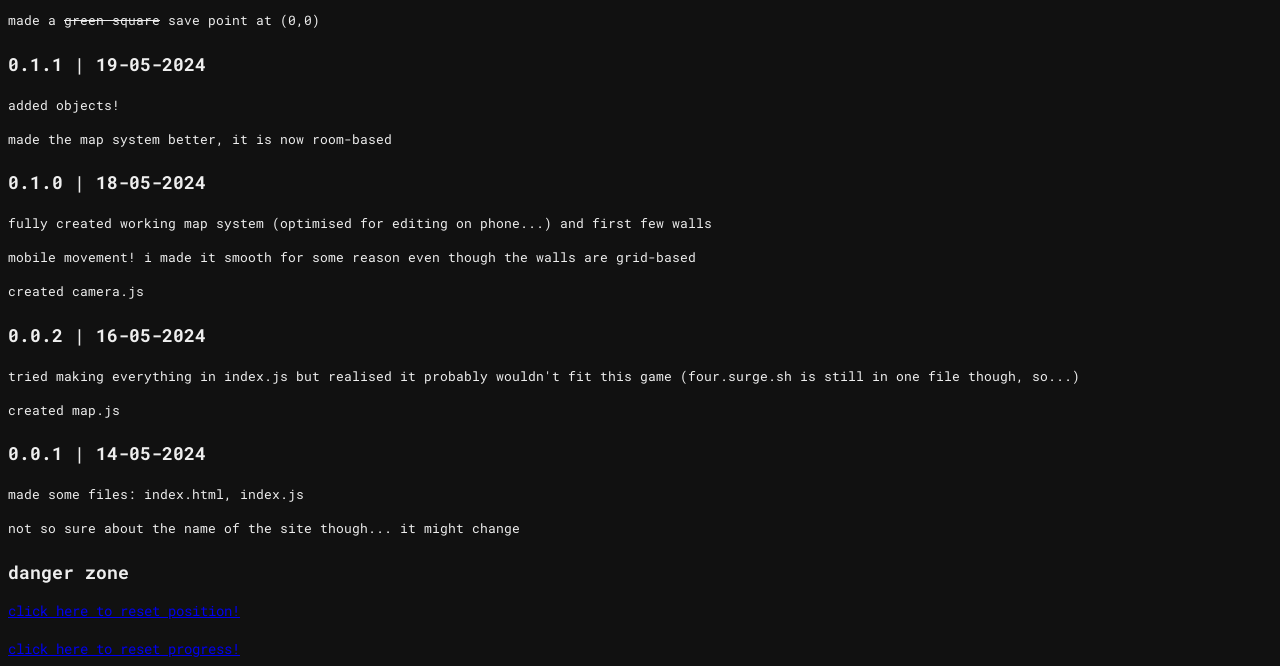
==== commit 9d7c7447: "0.13.1" ====
--- a/changelog/index.html
+++ b/changelog/index.html
@@ -24,8 +24,10 @@
     <ul>
       <li>do things</li>
     </ul>
+    <h2>0.13.1 | 26-10-2026 | 🧩 340</h2>
+    <p>jumpy</p>
     <h2>0.13.0 | 26-10-2026 | 🧩 320</h2>
-    <p>lots more</p>
+    <p>warpy</p>
     <h2>0.12.6 | 22-10-2026 | 🧩 317</h2>
     <p>coo</p>
     <h2>0.12.5 | 29-09-2026 | 🧩 220</h2>
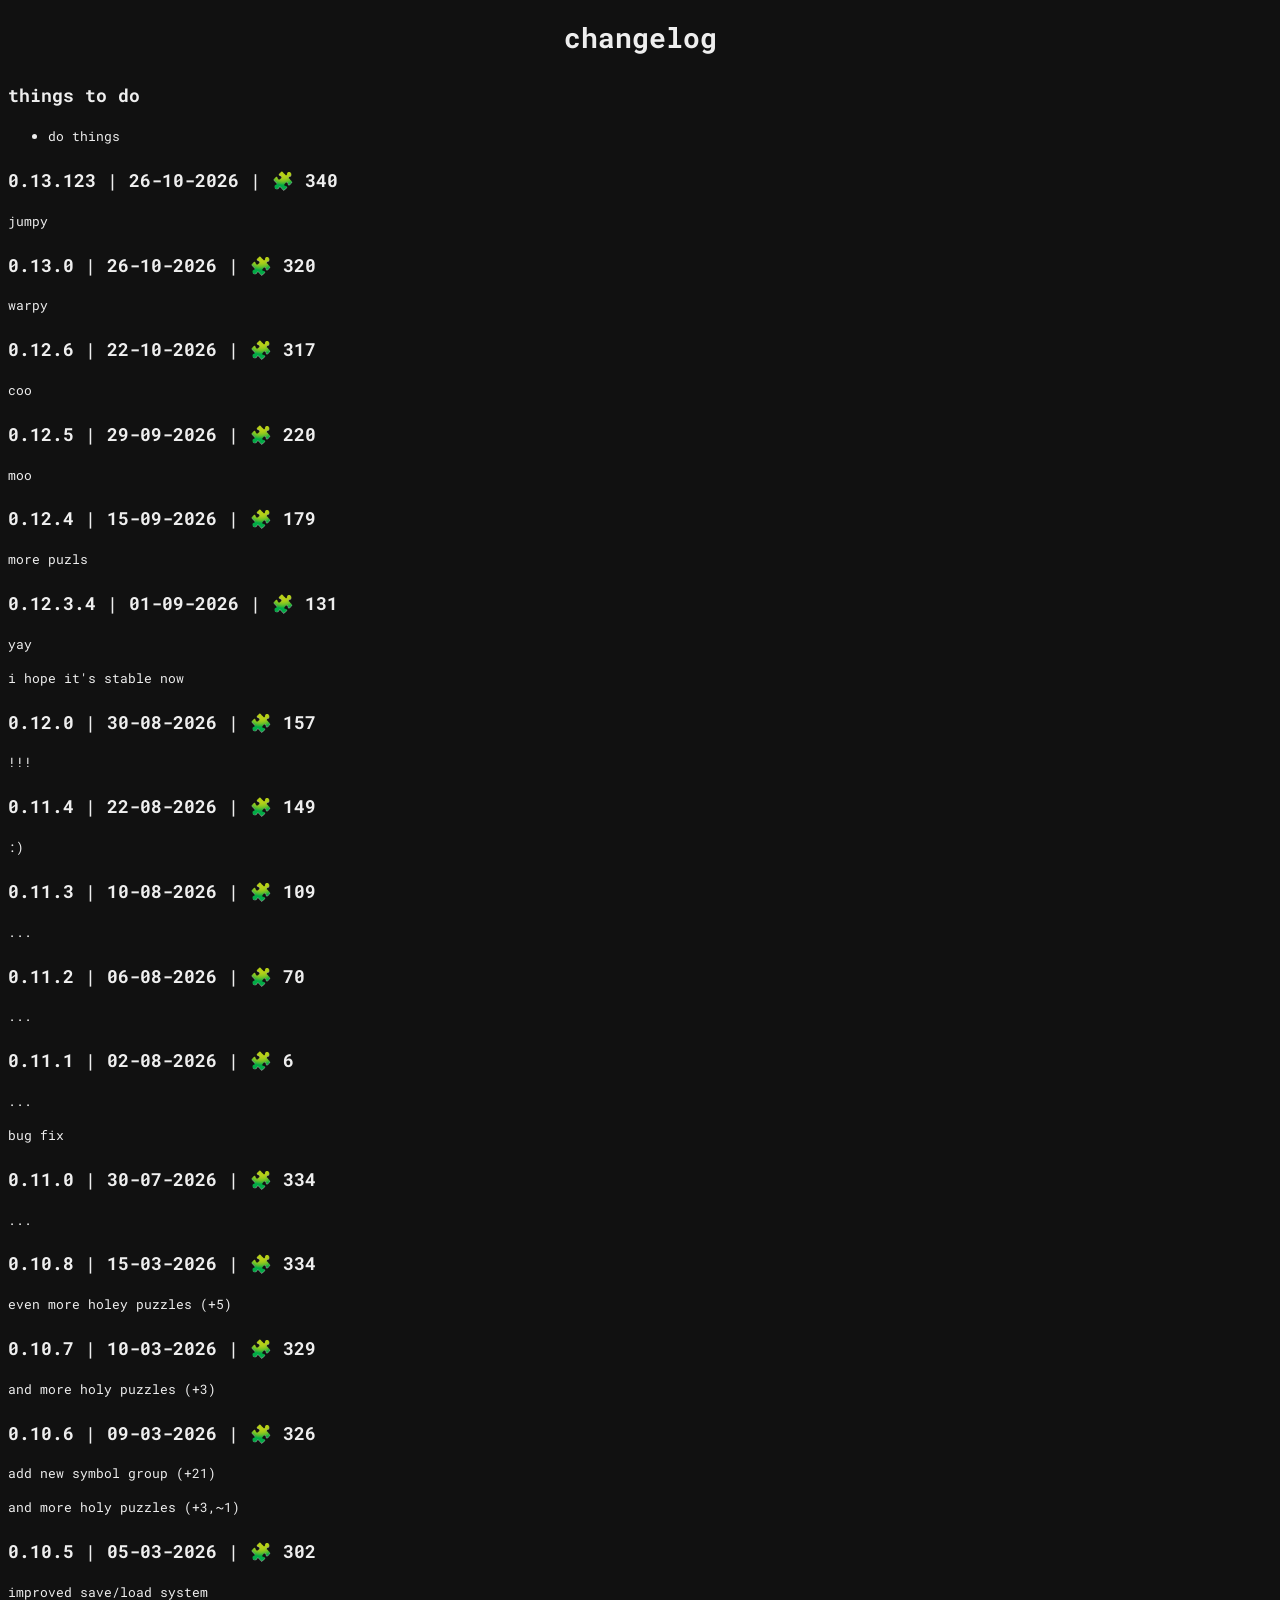
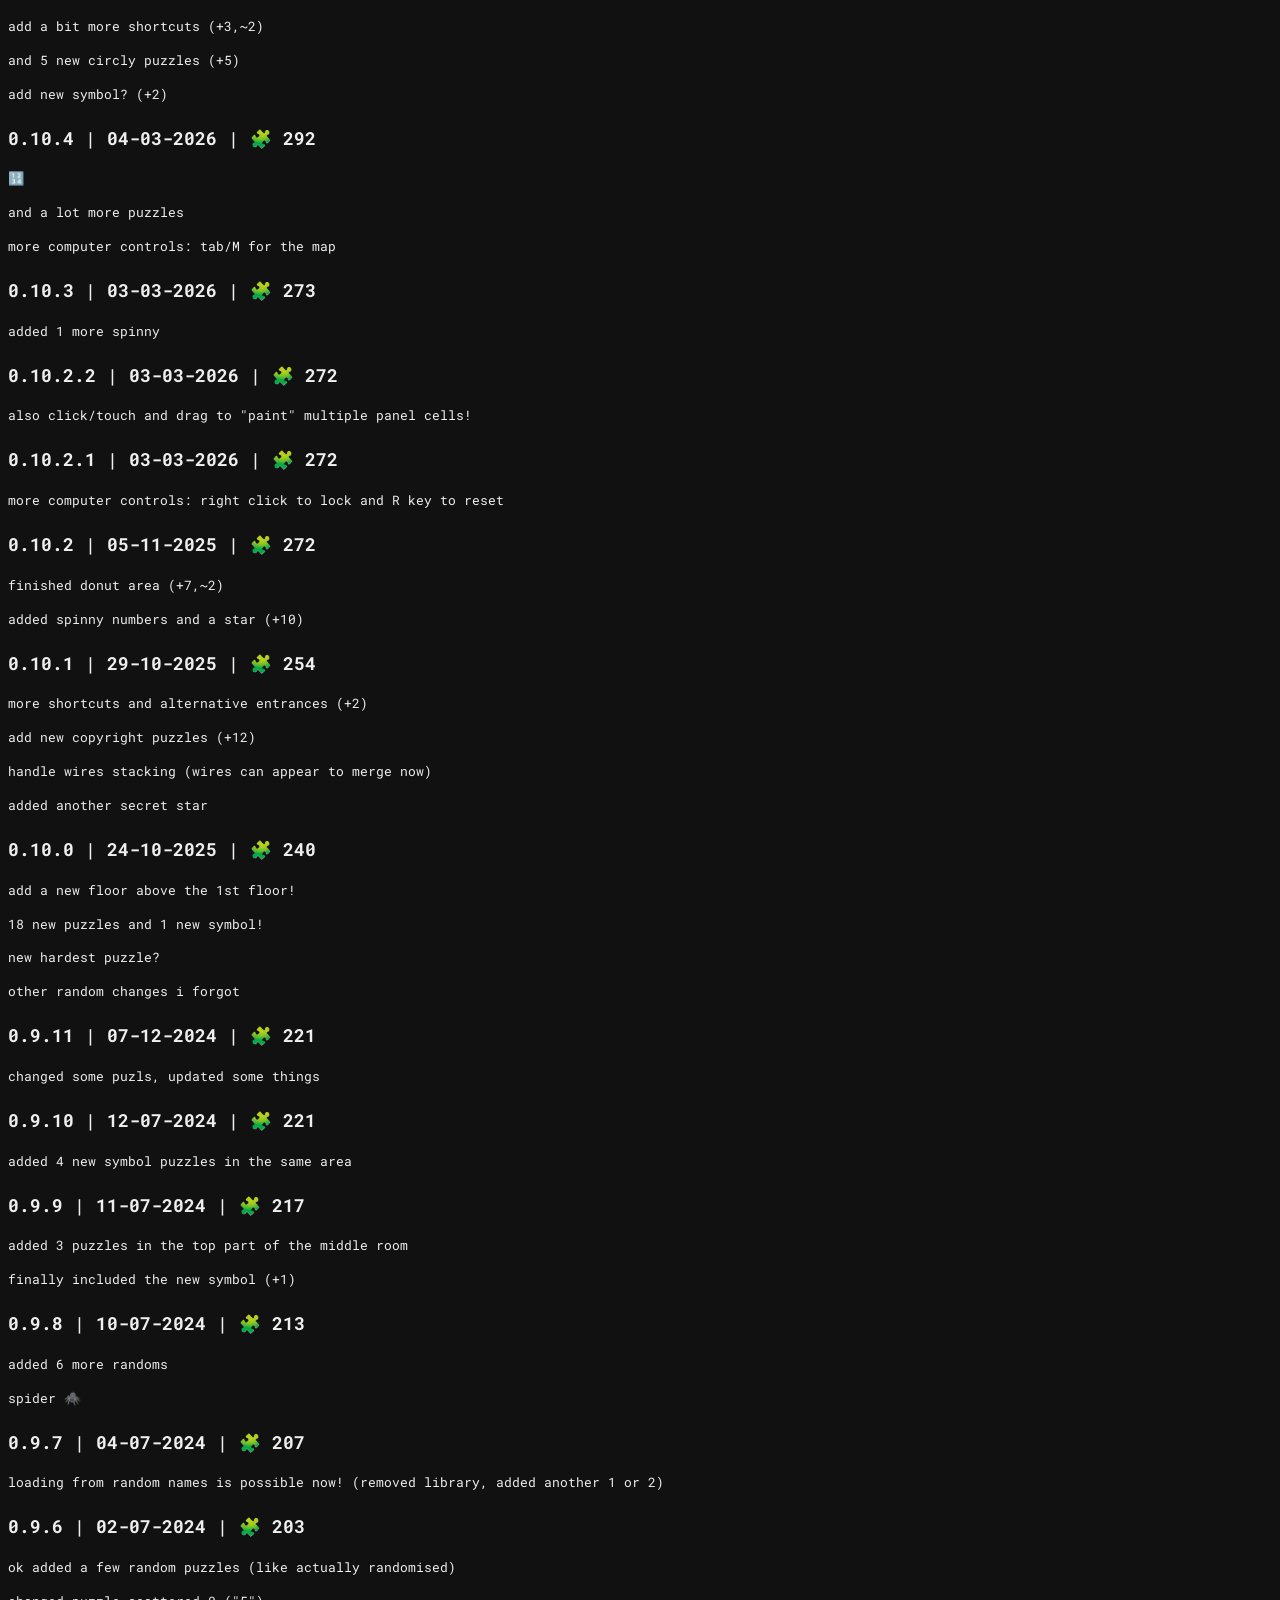
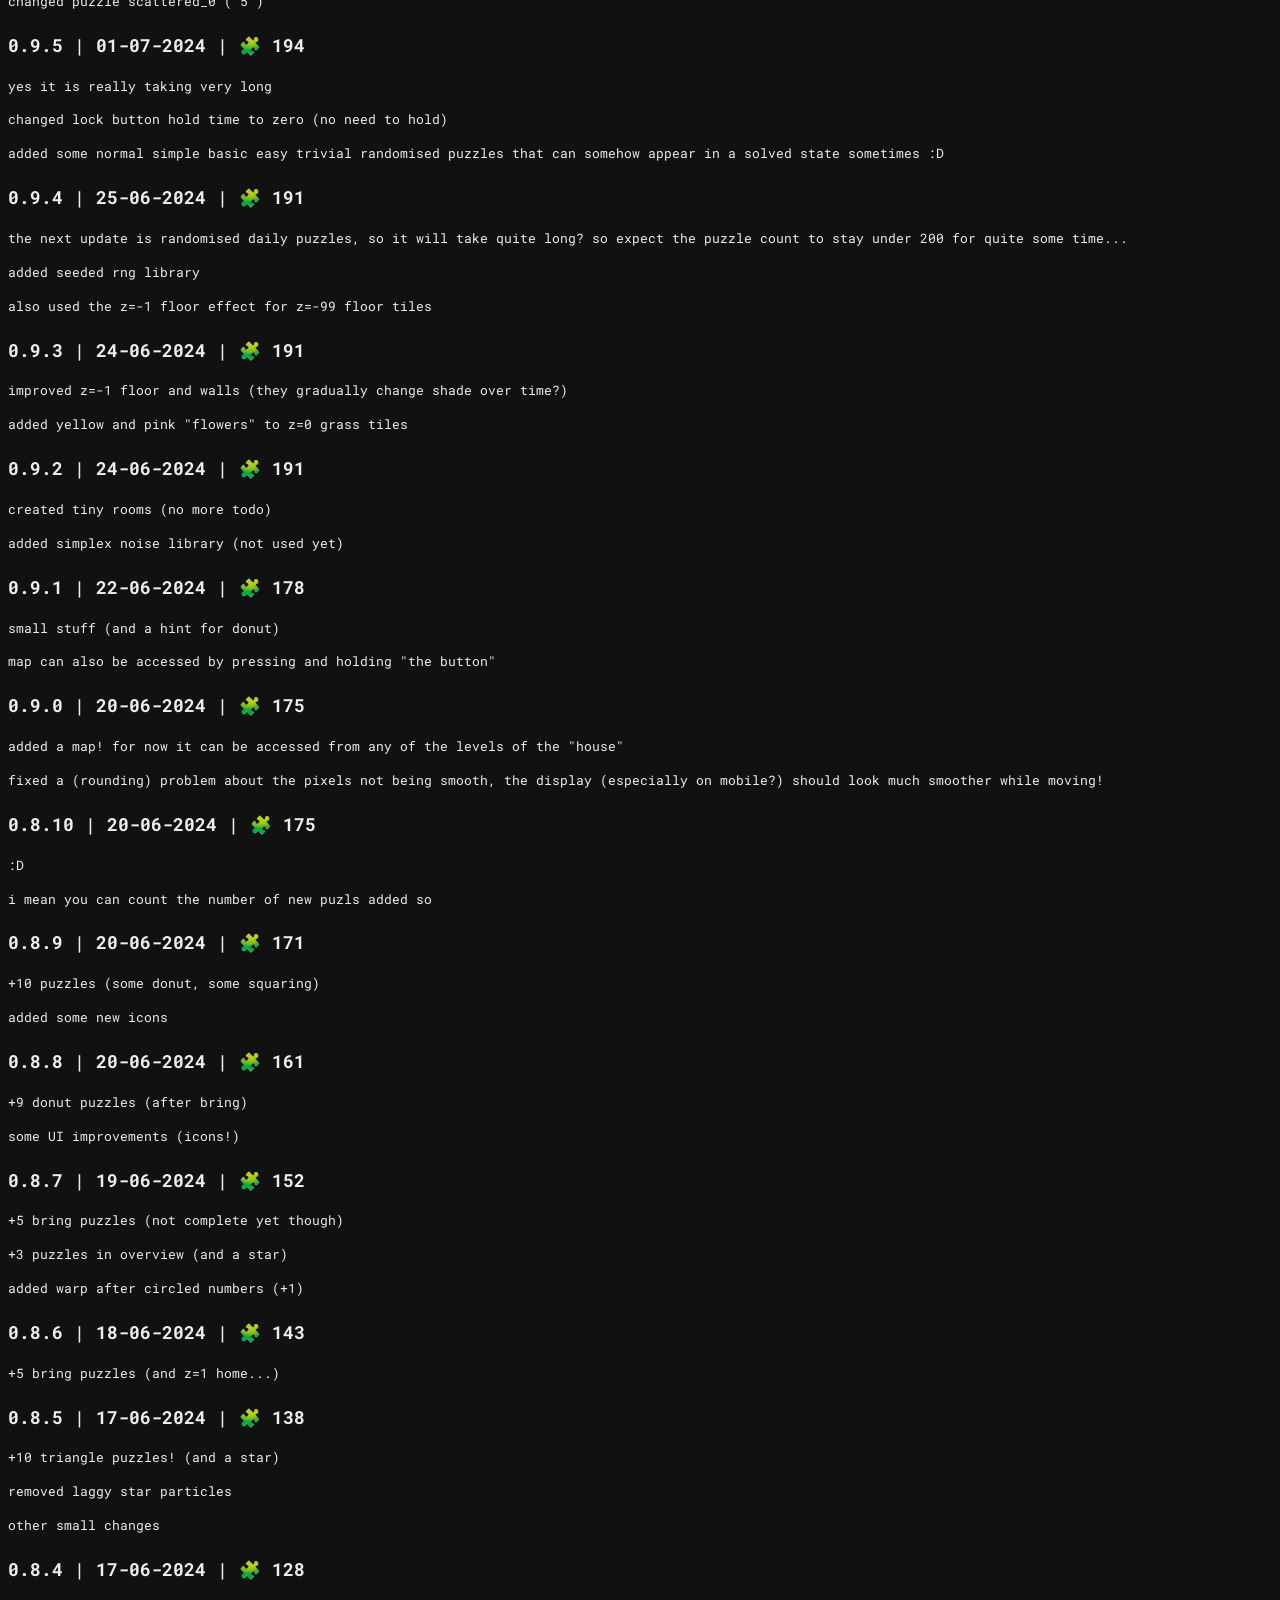
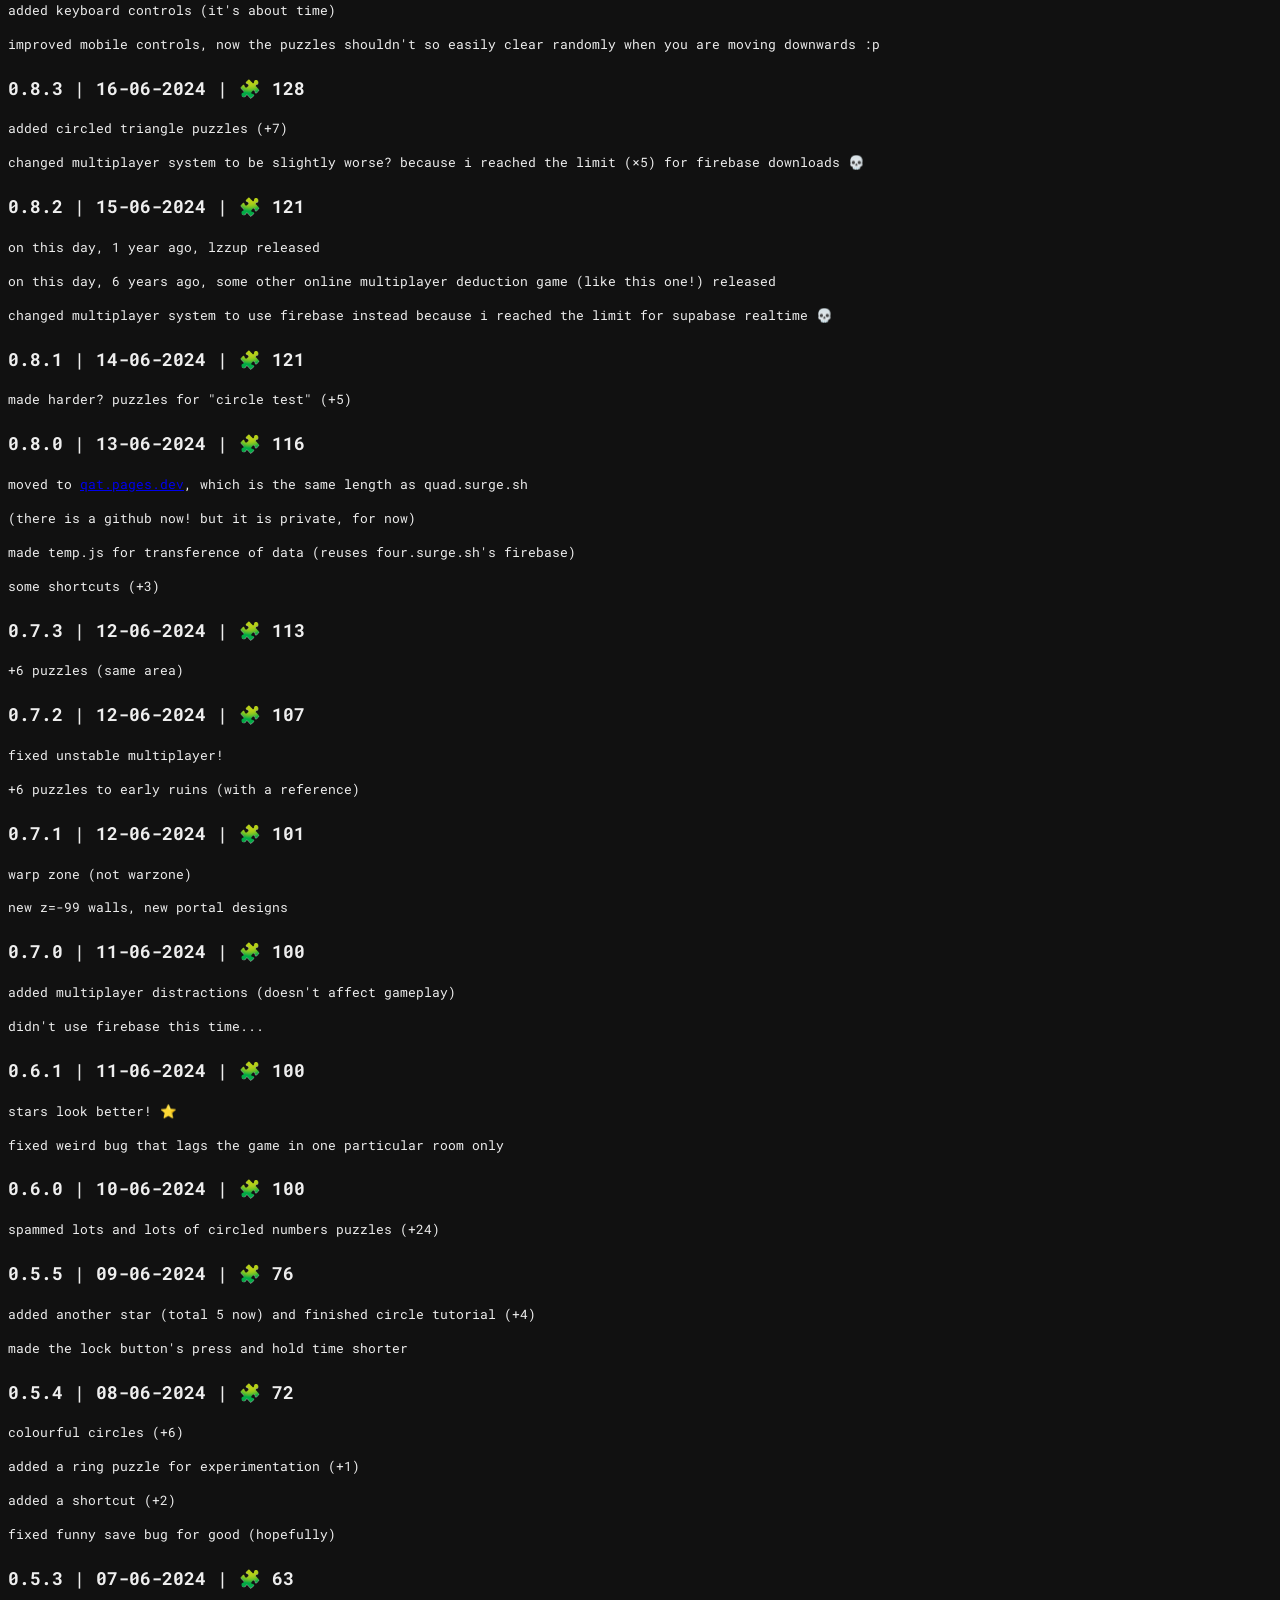
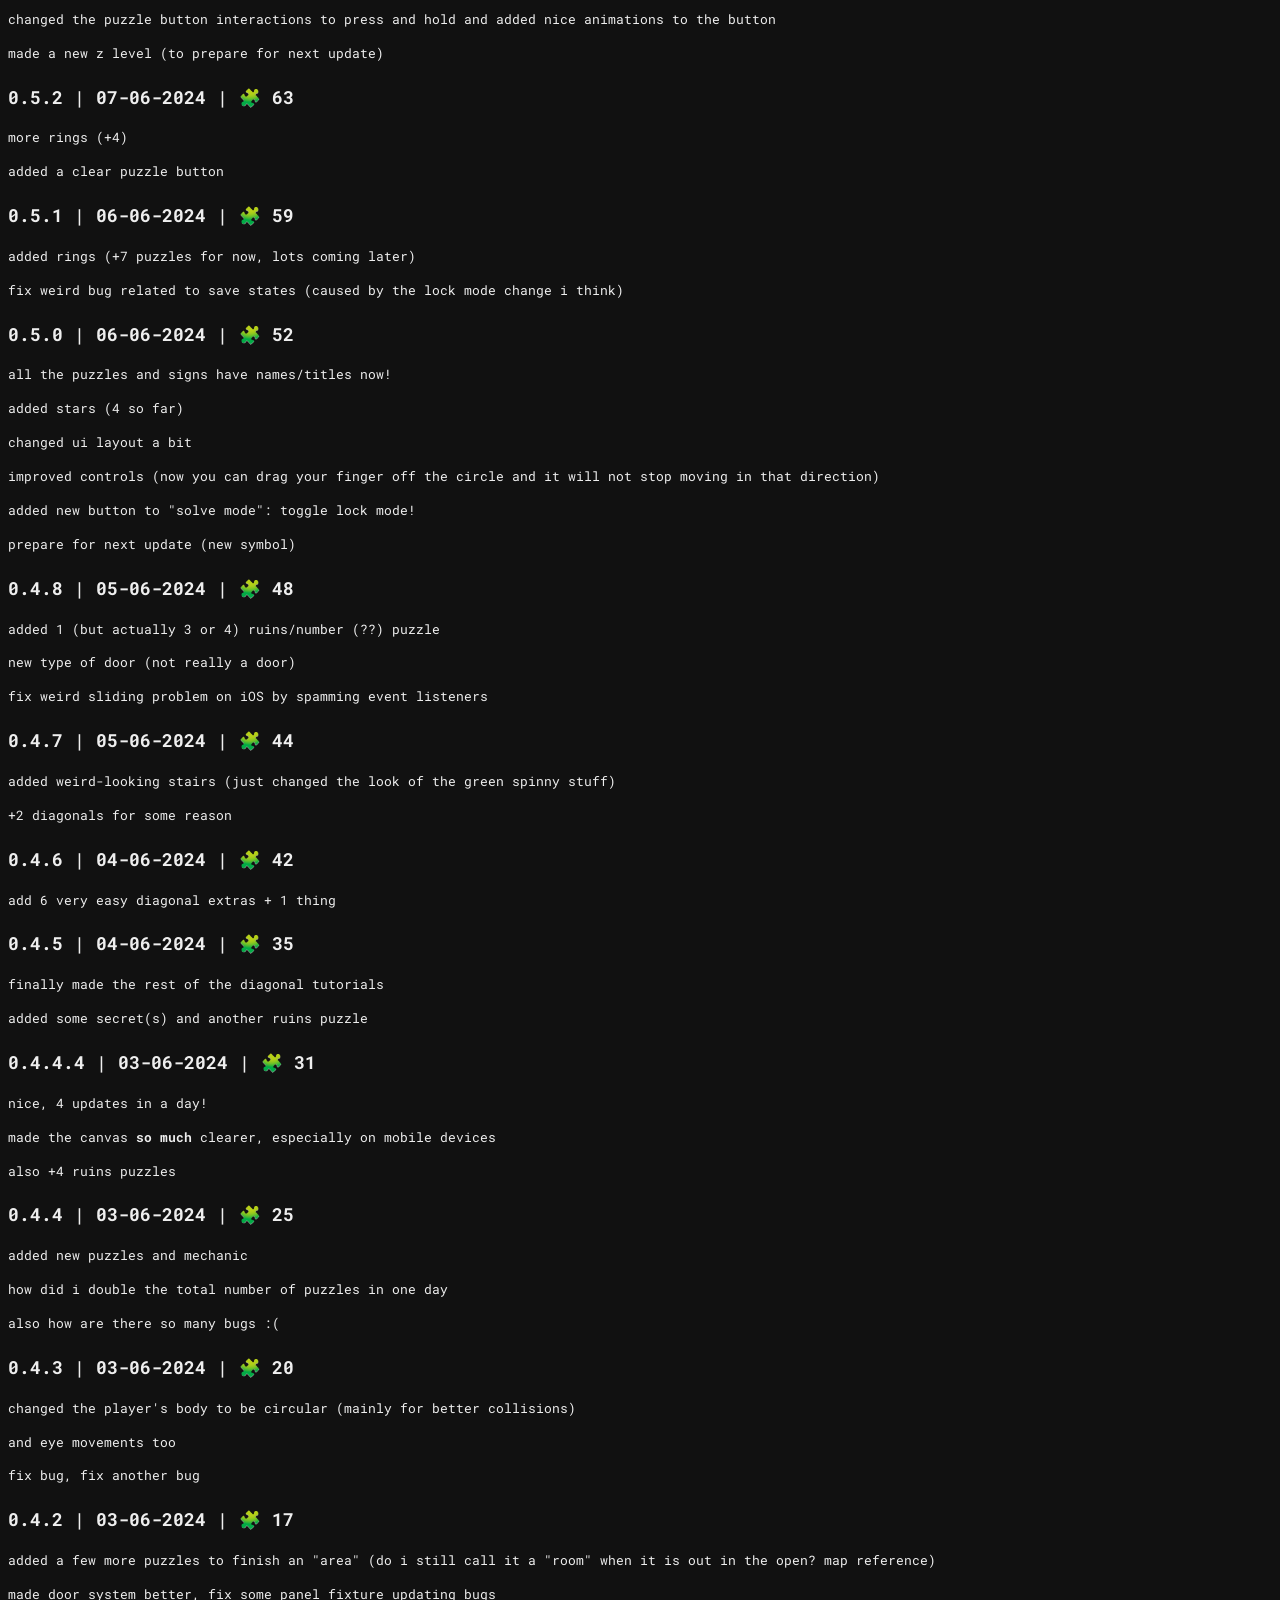
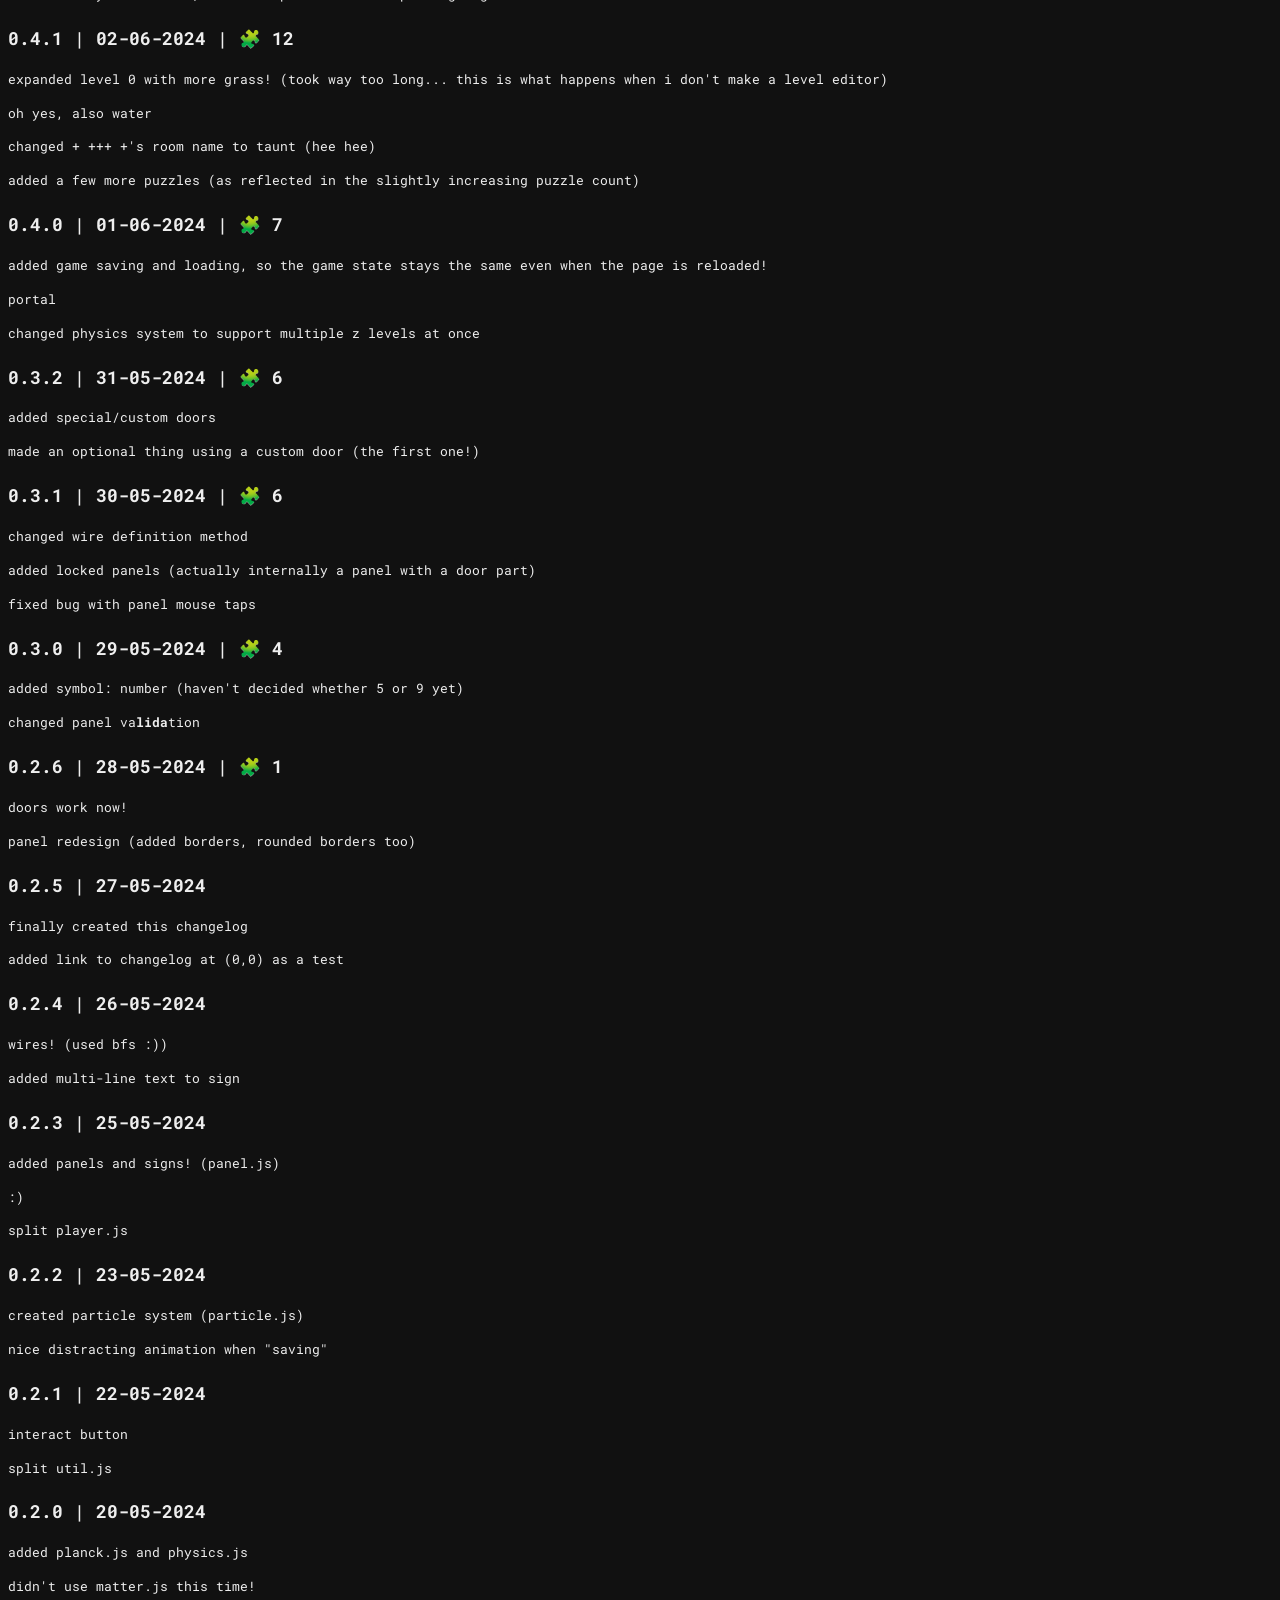
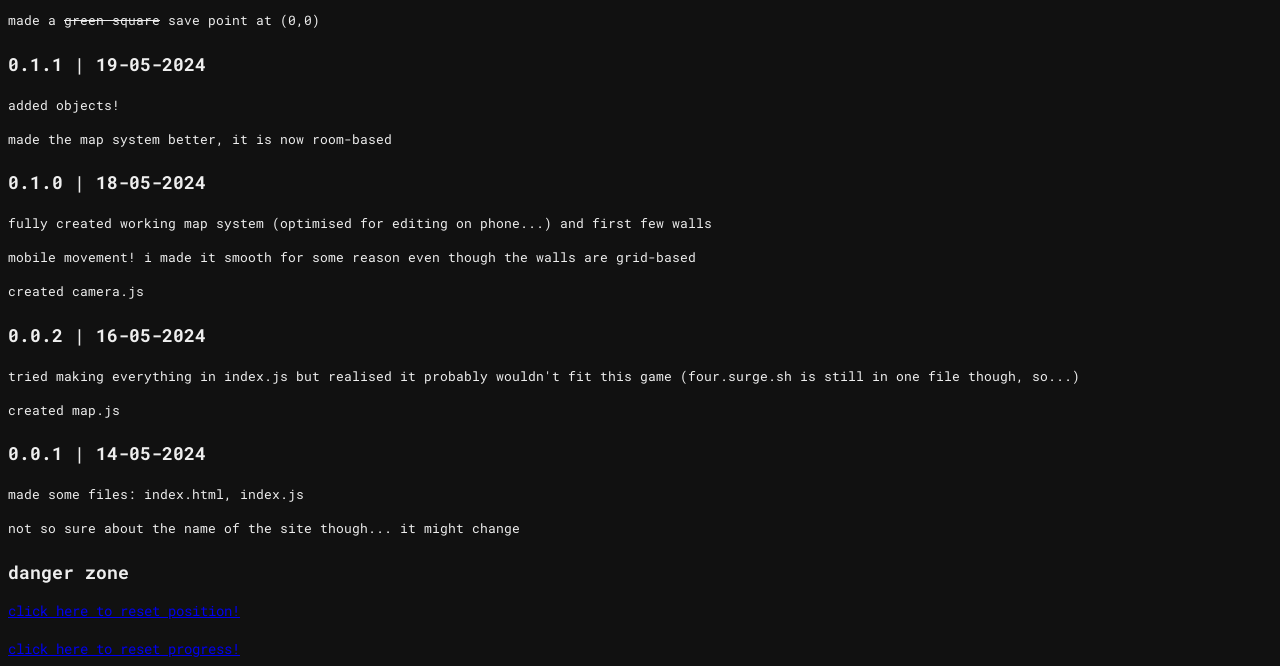
==== commit 8074db34: "0.13.2" ====
--- a/changelog/index.html
+++ b/changelog/index.html
@@ -24,7 +24,7 @@
     <ul>
       <li>do things</li>
     </ul>
-    <h2>0.13.1 | 26-10-2026 | 🧩 340</h2>
+    <h2>0.13.123 | 26-10-2026 | 🧩 340</h2>
     <p>jumpy</p>
     <h2>0.13.0 | 26-10-2026 | 🧩 320</h2>
     <p>warpy</p>
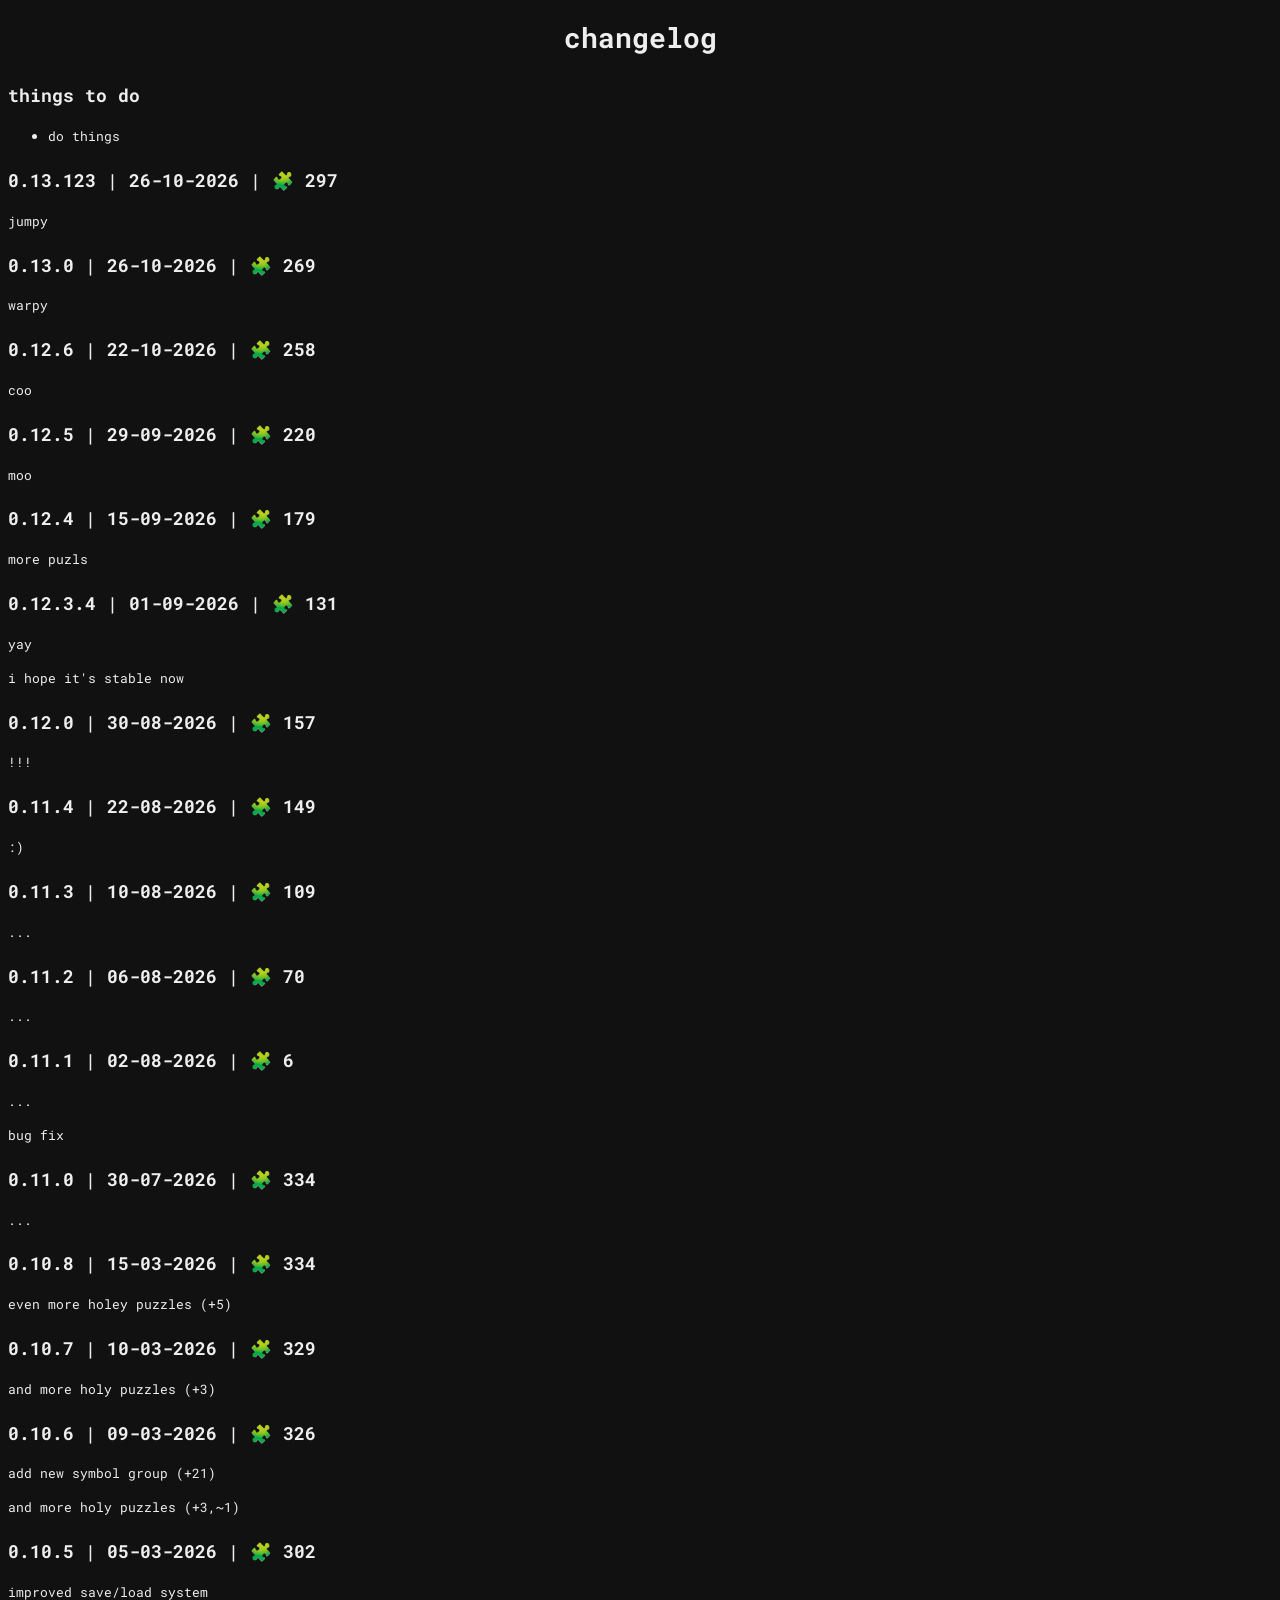
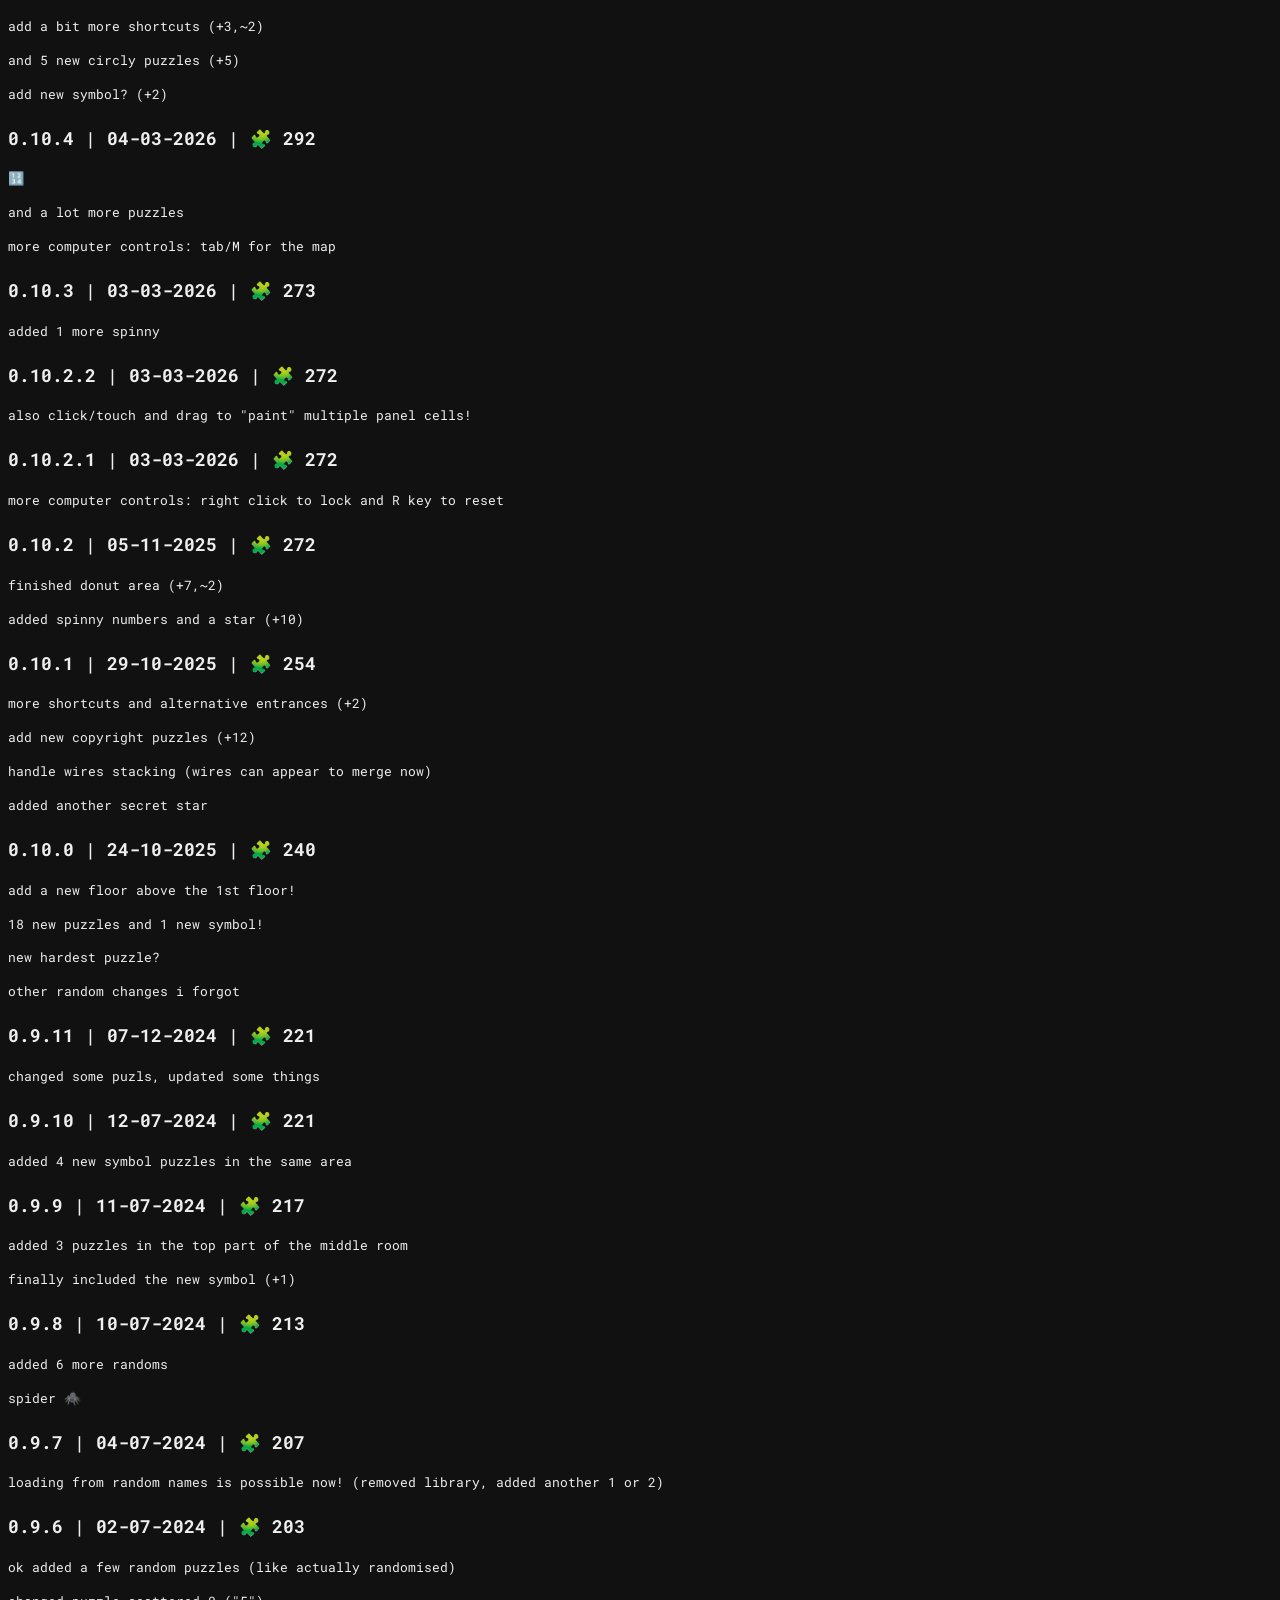
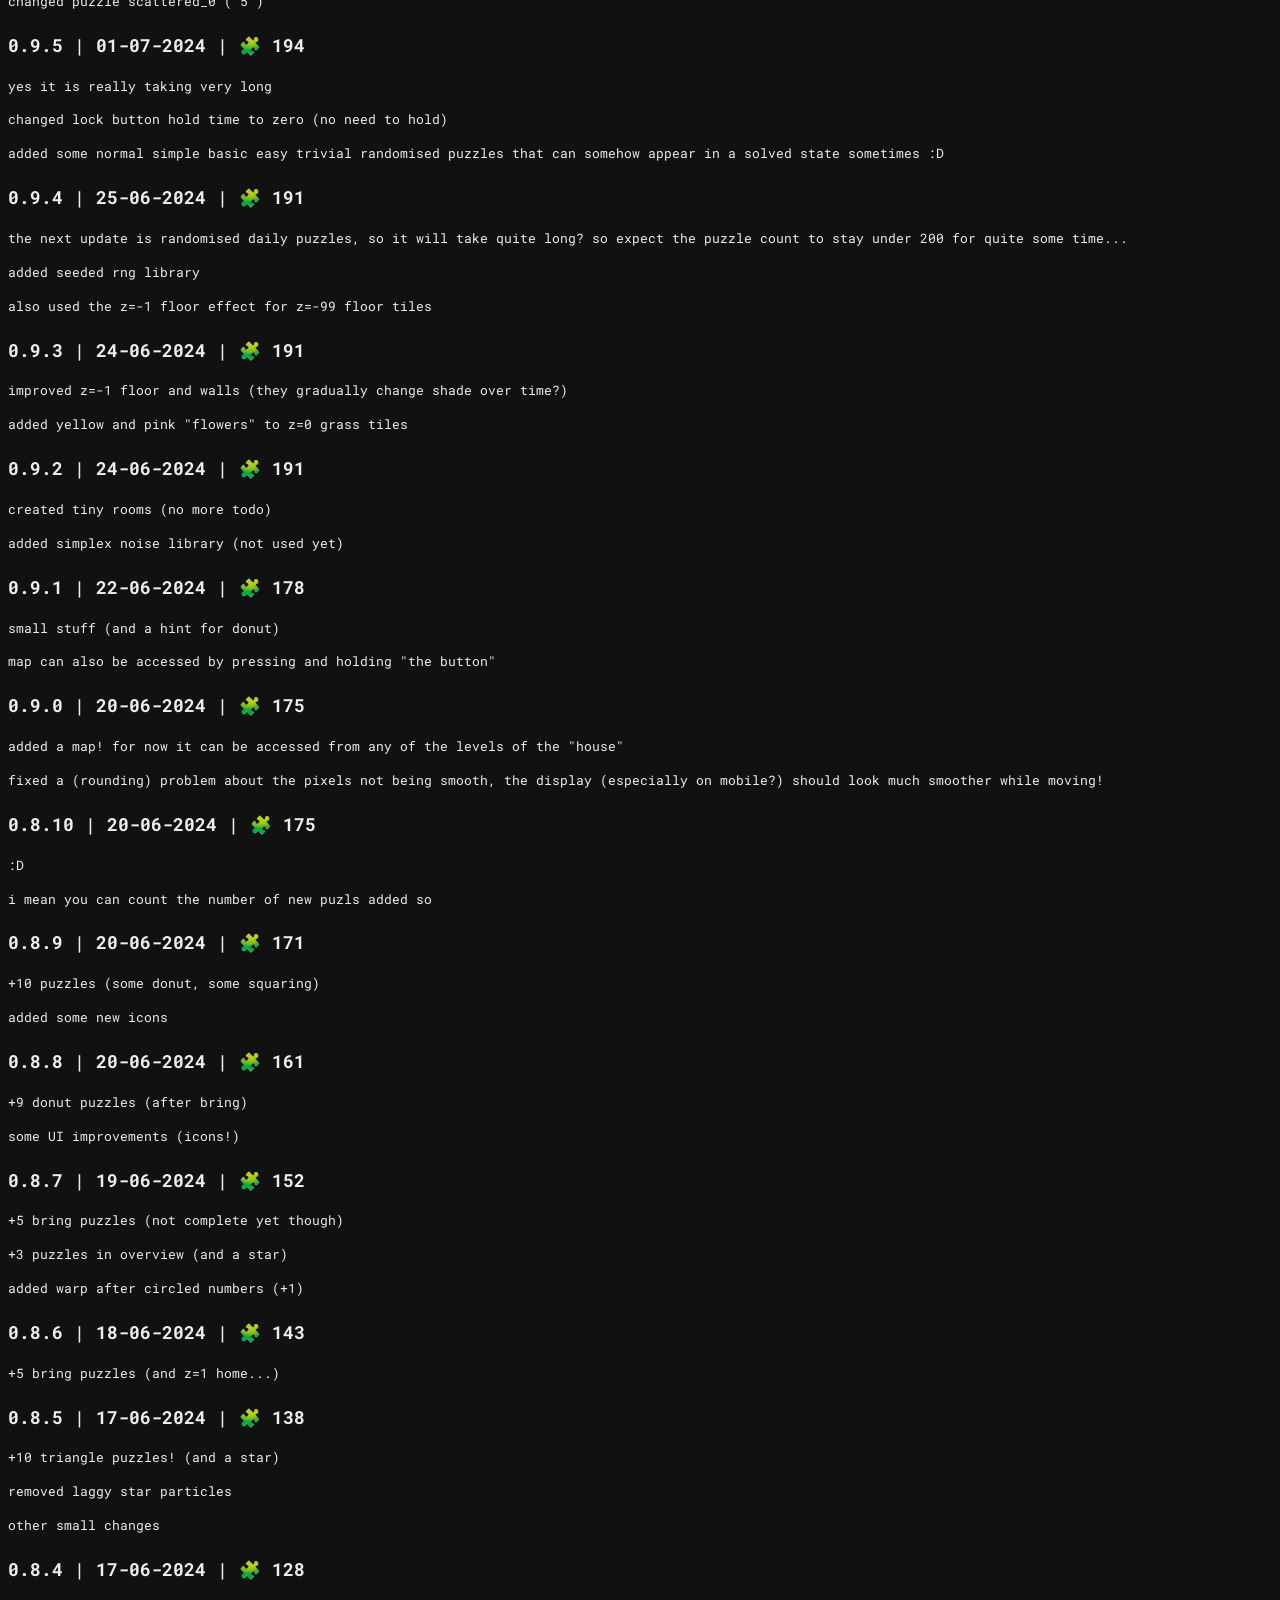
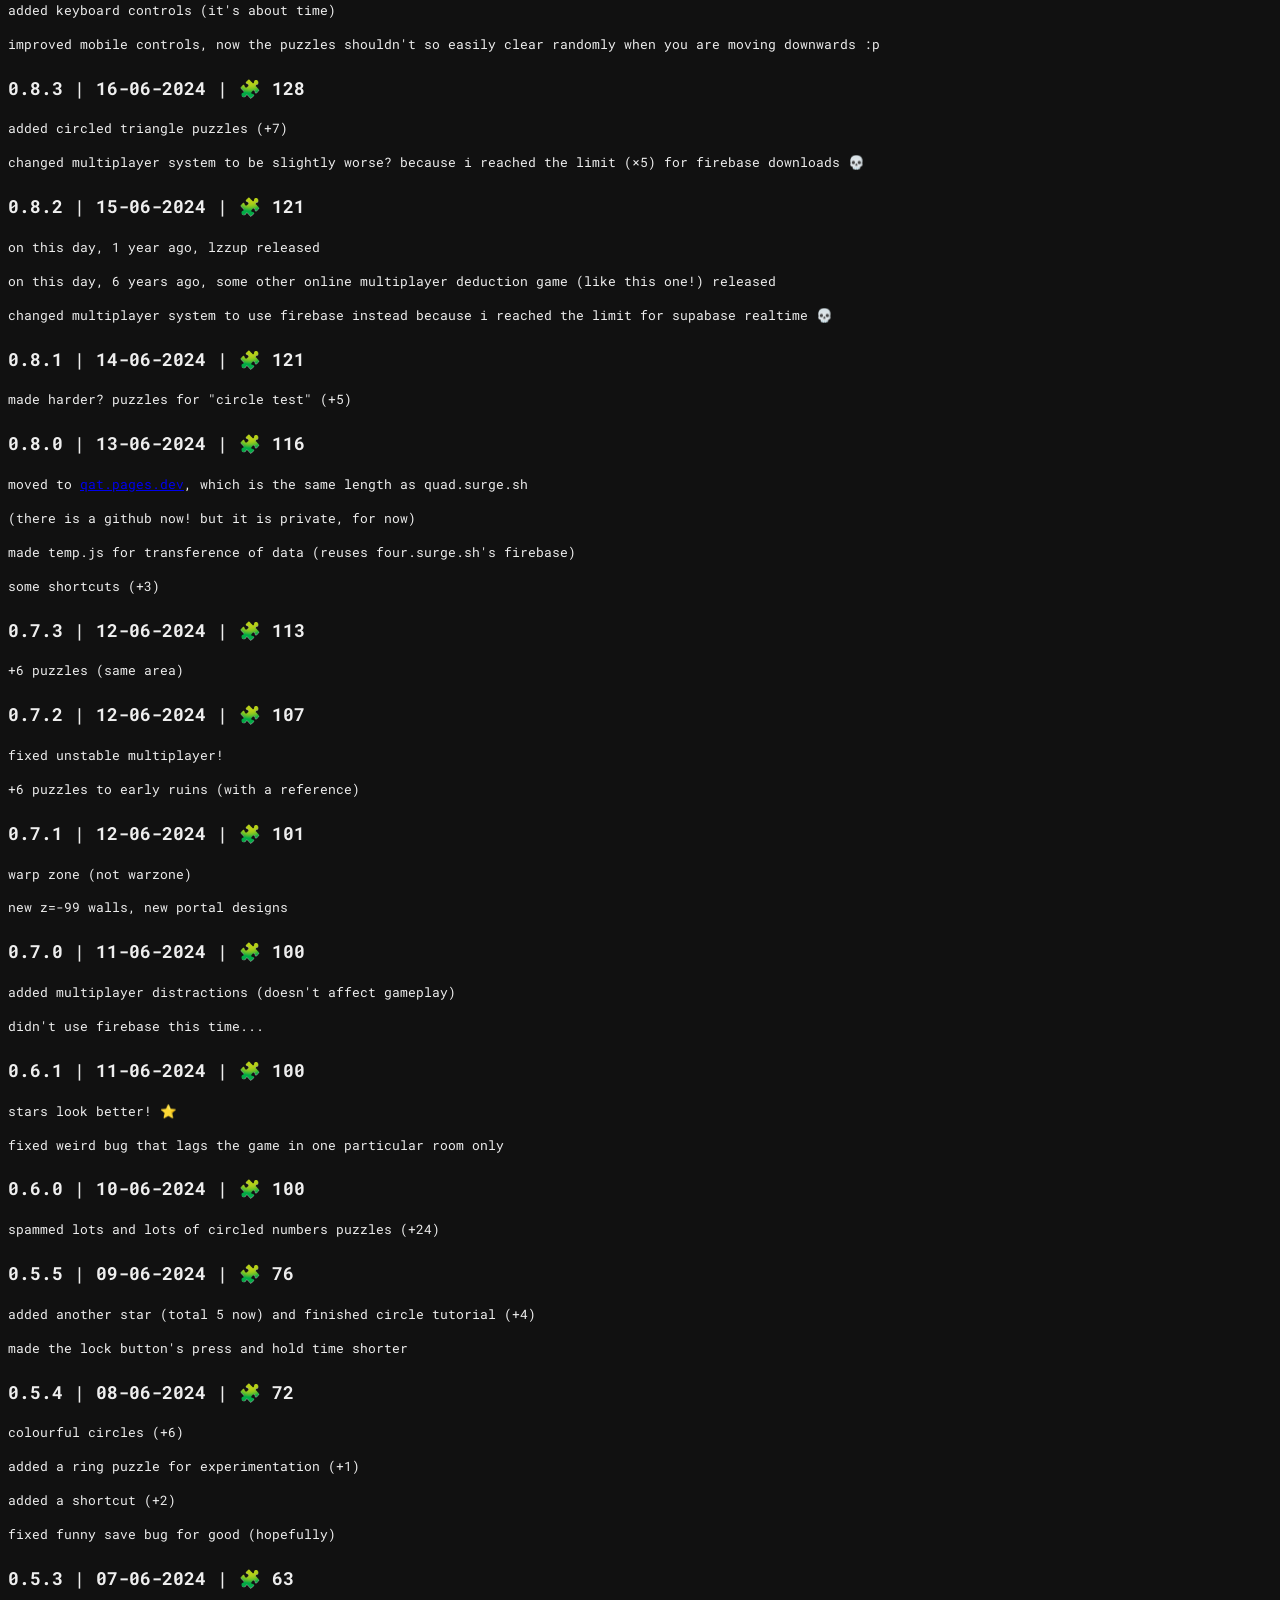
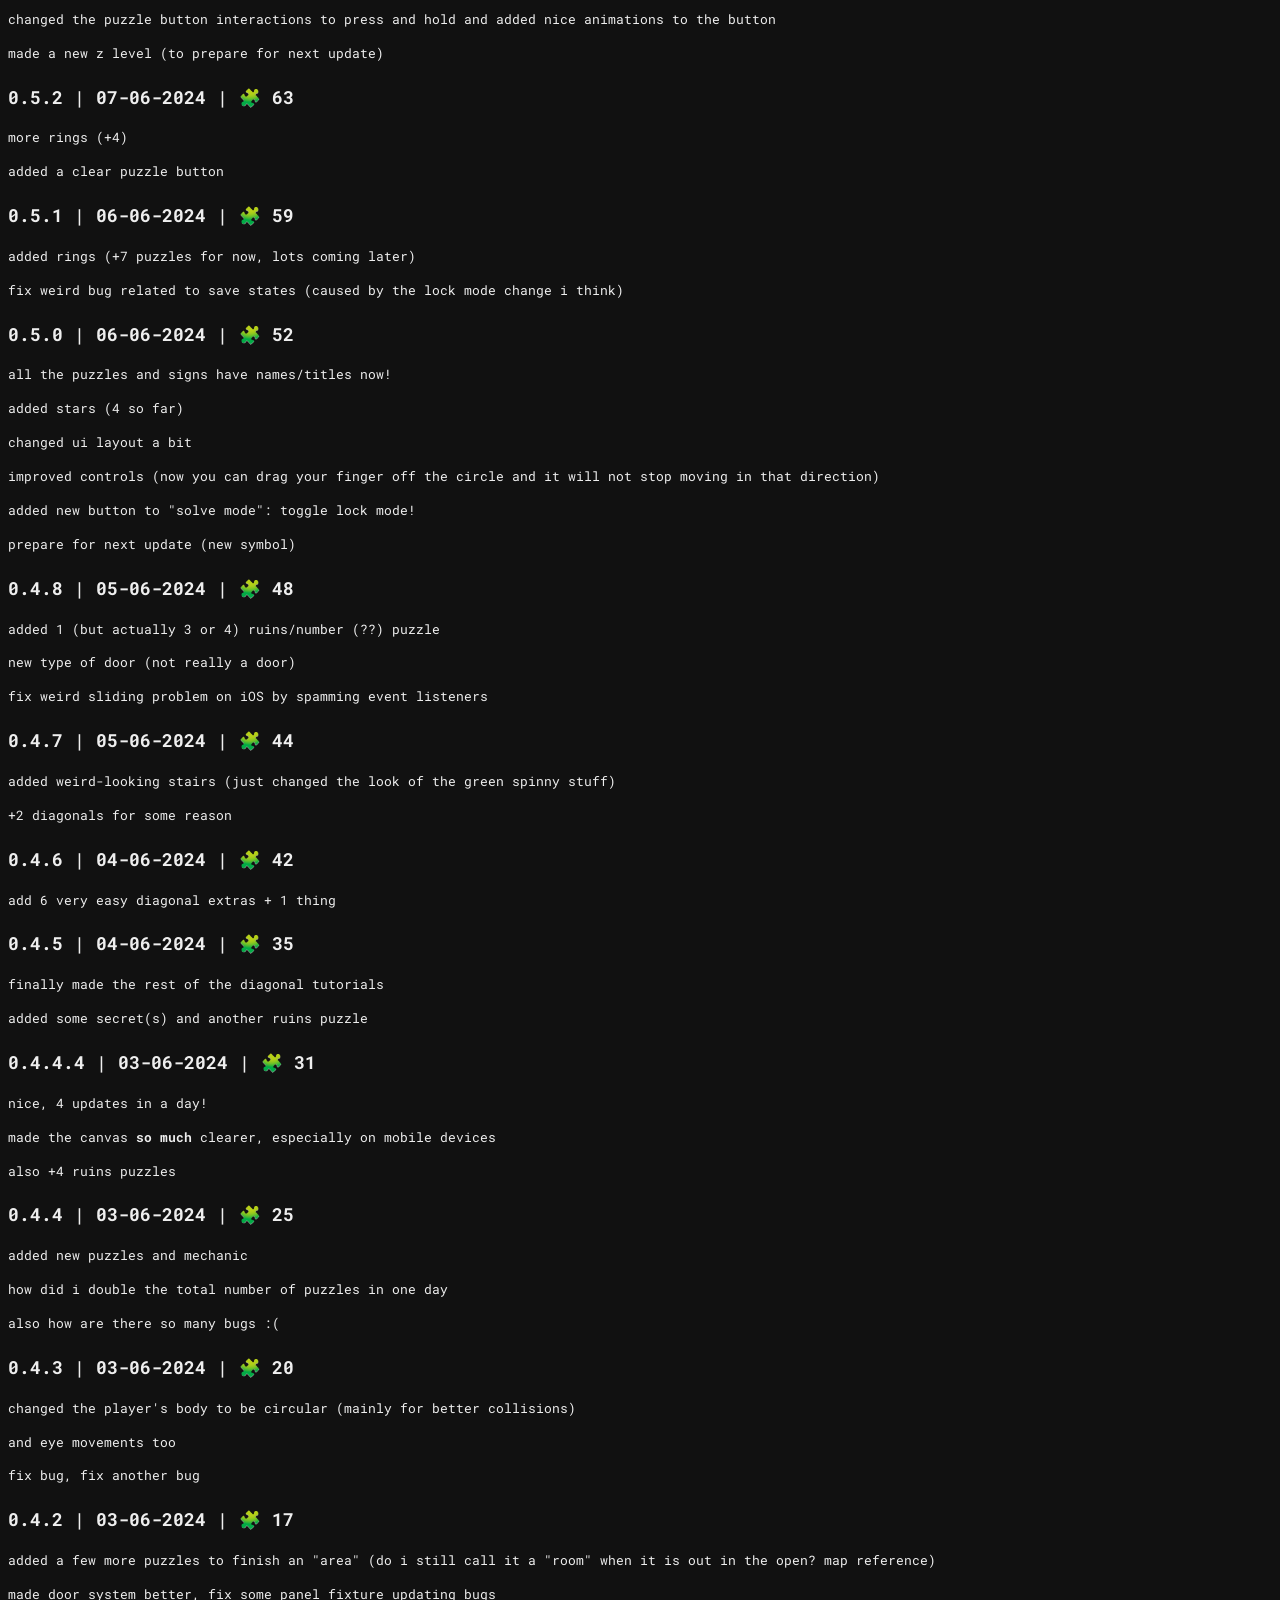
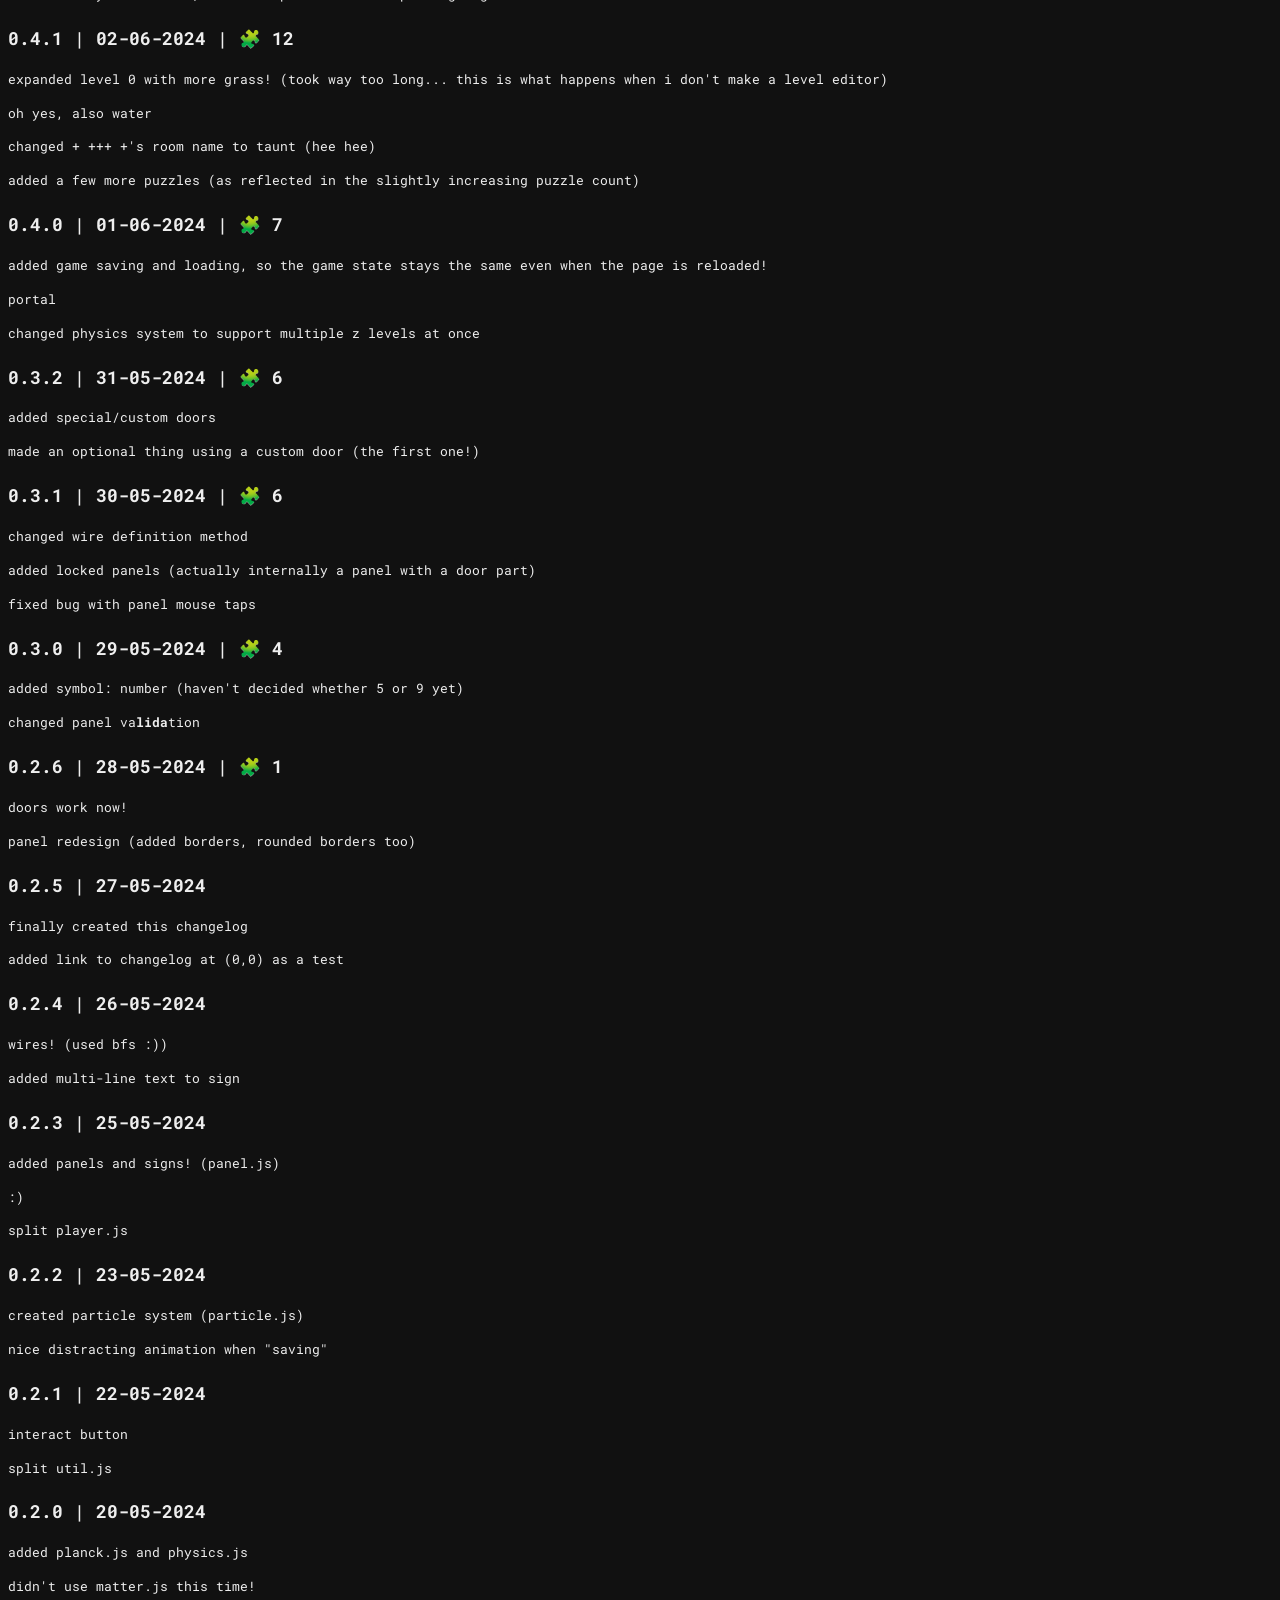
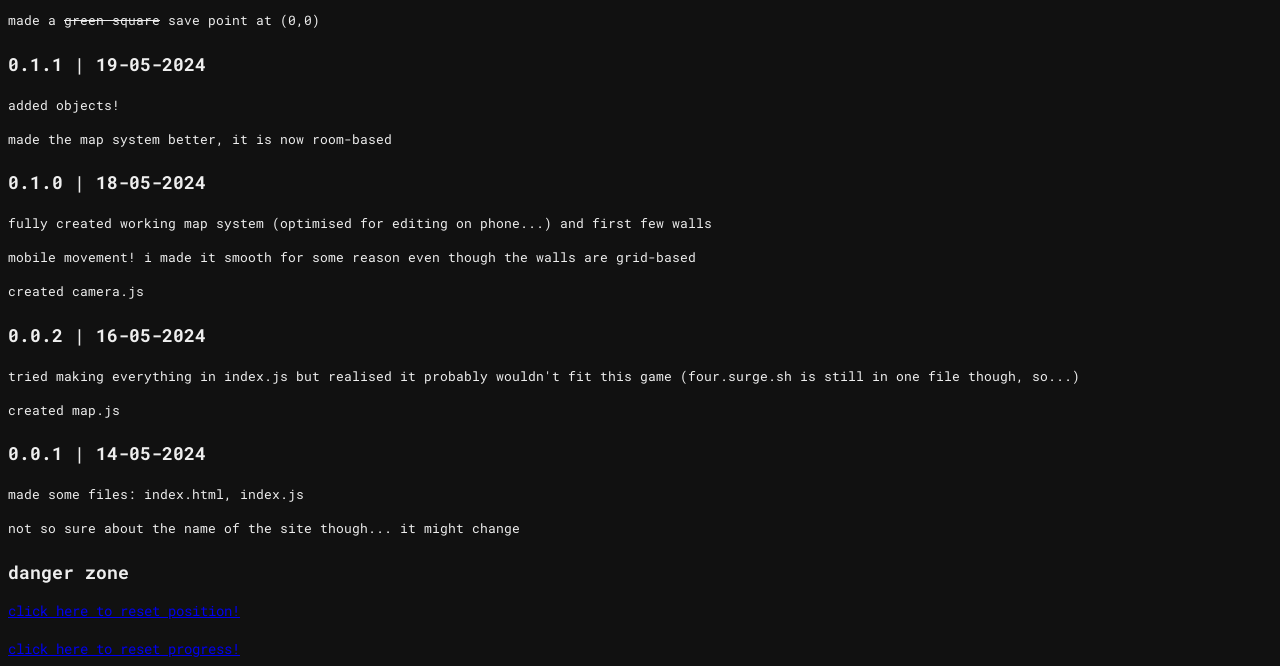
==== commit 6c111bb0: "0.13.3" ====
--- a/changelog/index.html
+++ b/changelog/index.html
@@ -24,11 +24,11 @@
     <ul>
       <li>do things</li>
     </ul>
-    <h2>0.13.123 | 26-10-2026 | 🧩 340</h2>
+    <h2>0.13.123 | 26-10-2026 | 🧩 297</h2>
     <p>jumpy</p>
-    <h2>0.13.0 | 26-10-2026 | 🧩 320</h2>
+    <h2>0.13.0 | 26-10-2026 | 🧩 269</h2>
     <p>warpy</p>
-    <h2>0.12.6 | 22-10-2026 | 🧩 317</h2>
+    <h2>0.12.6 | 22-10-2026 | 🧩 258</h2>
     <p>coo</p>
     <h2>0.12.5 | 29-09-2026 | 🧩 220</h2>
     <p>moo</p>
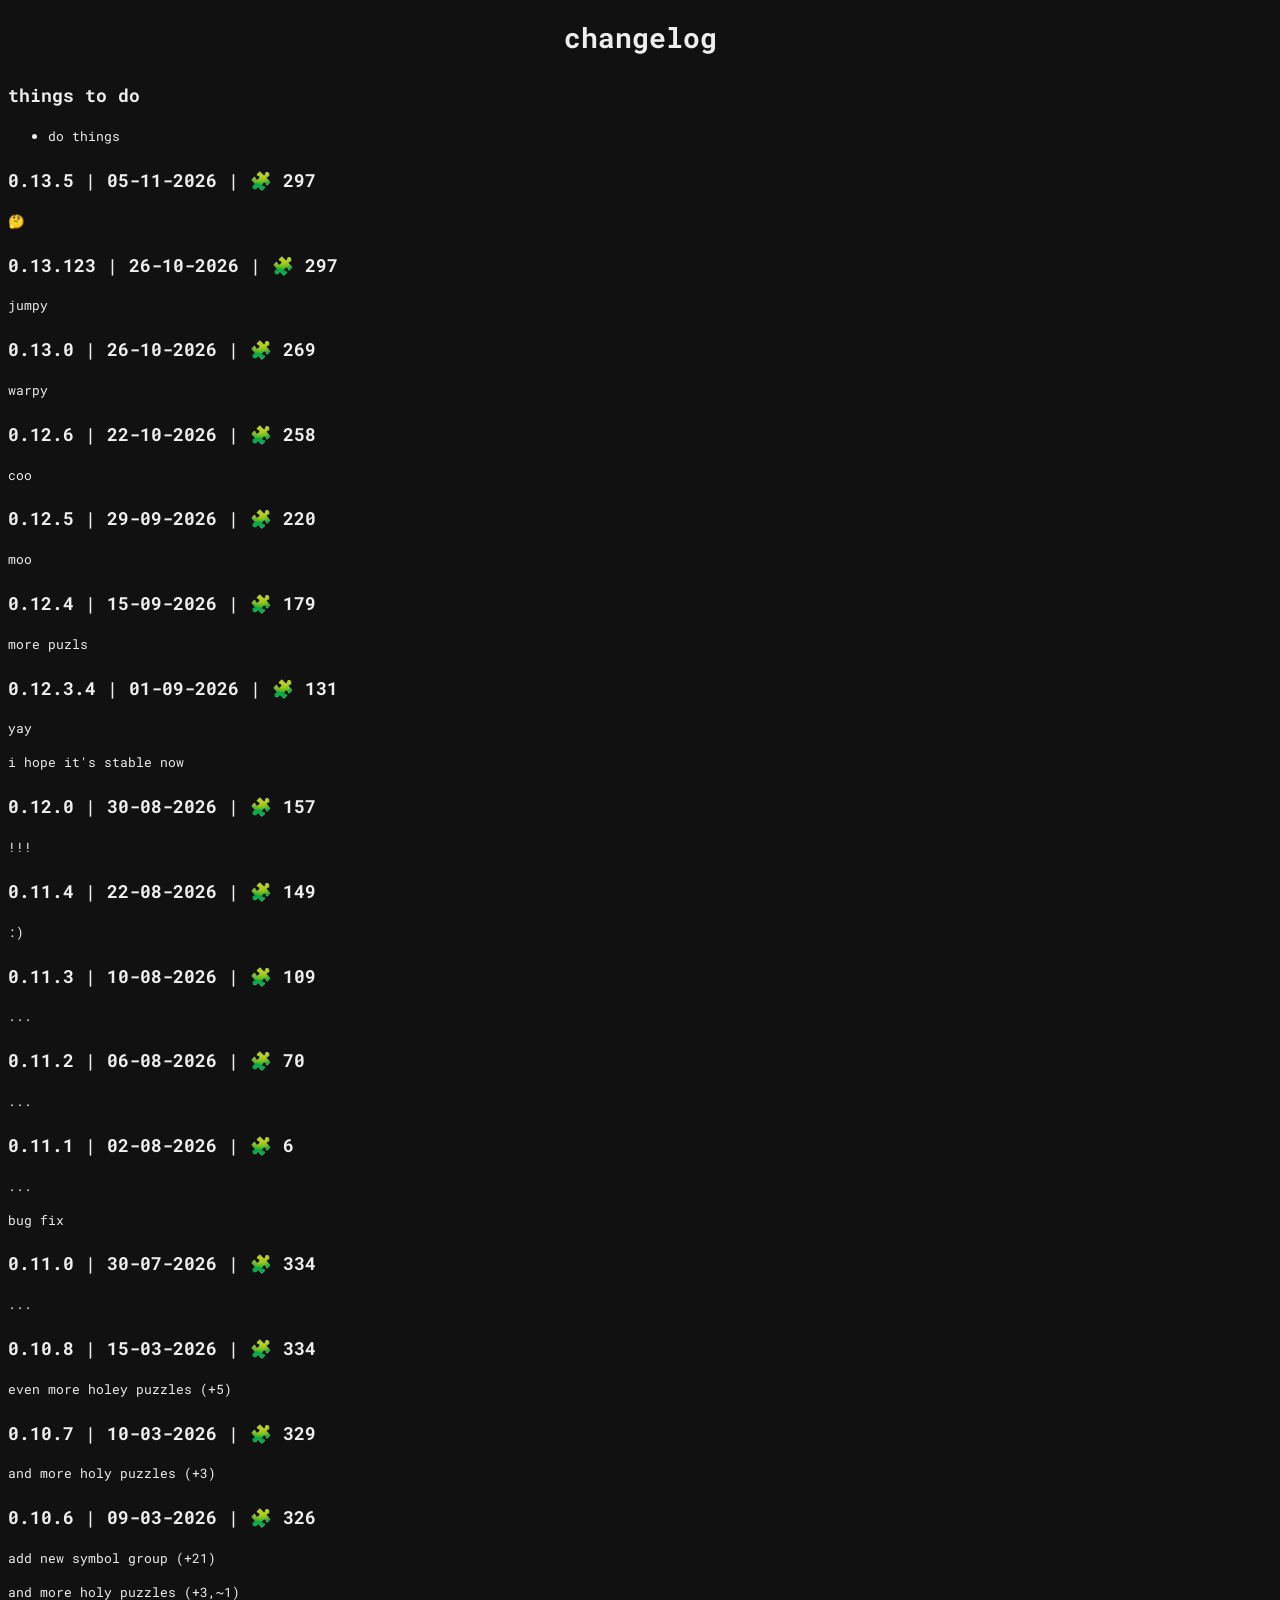
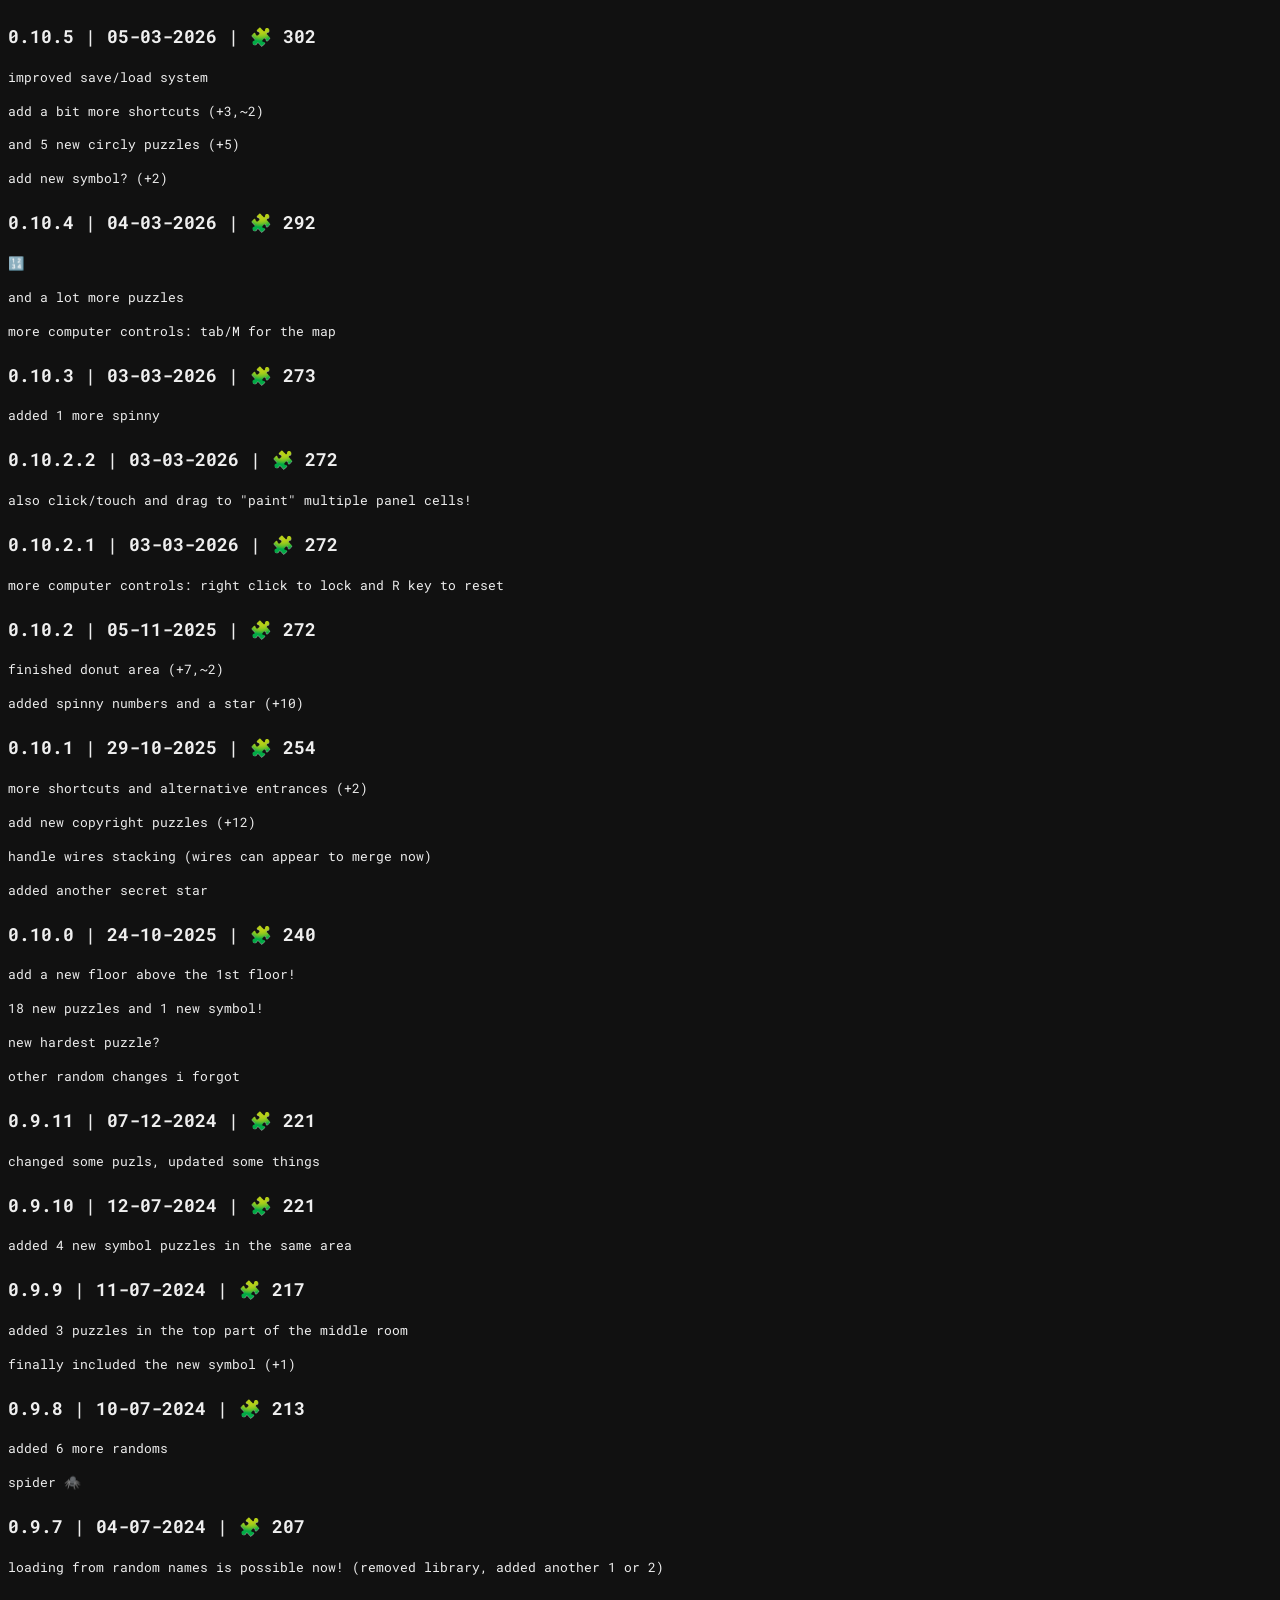
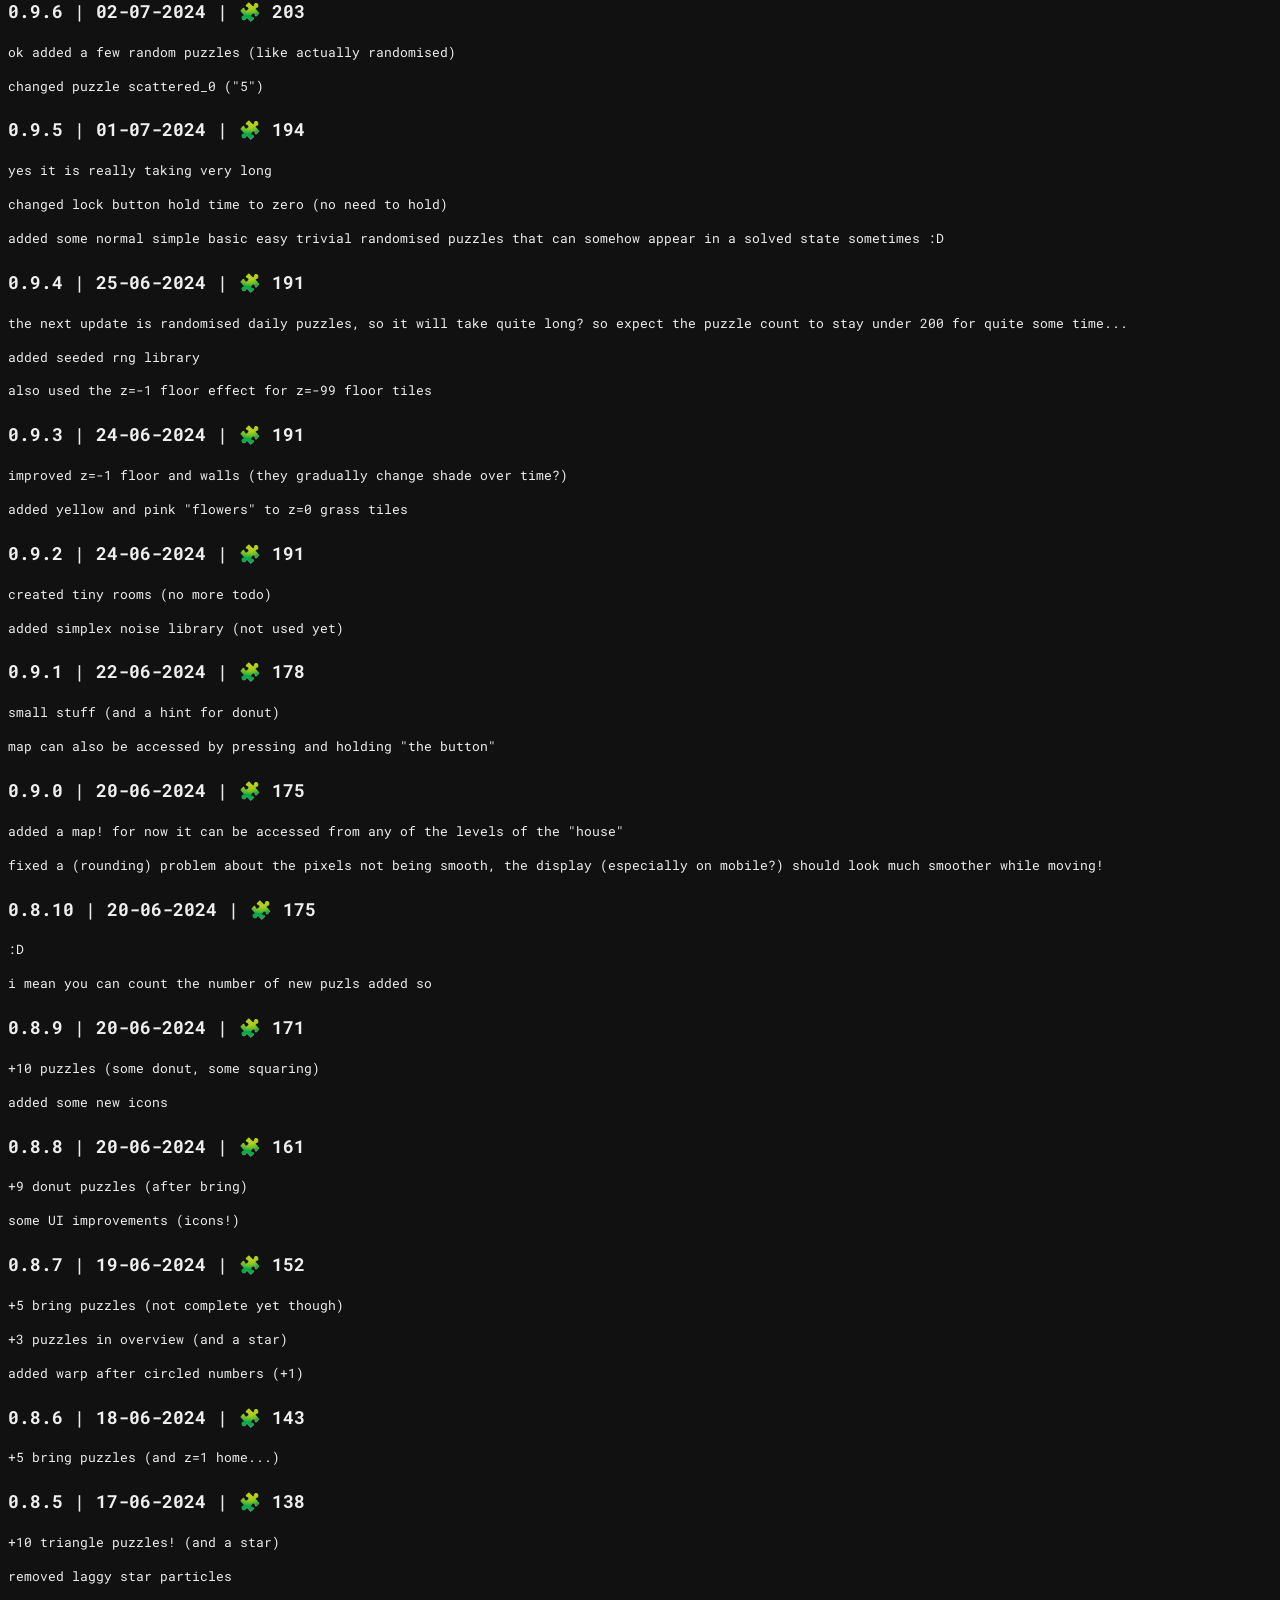
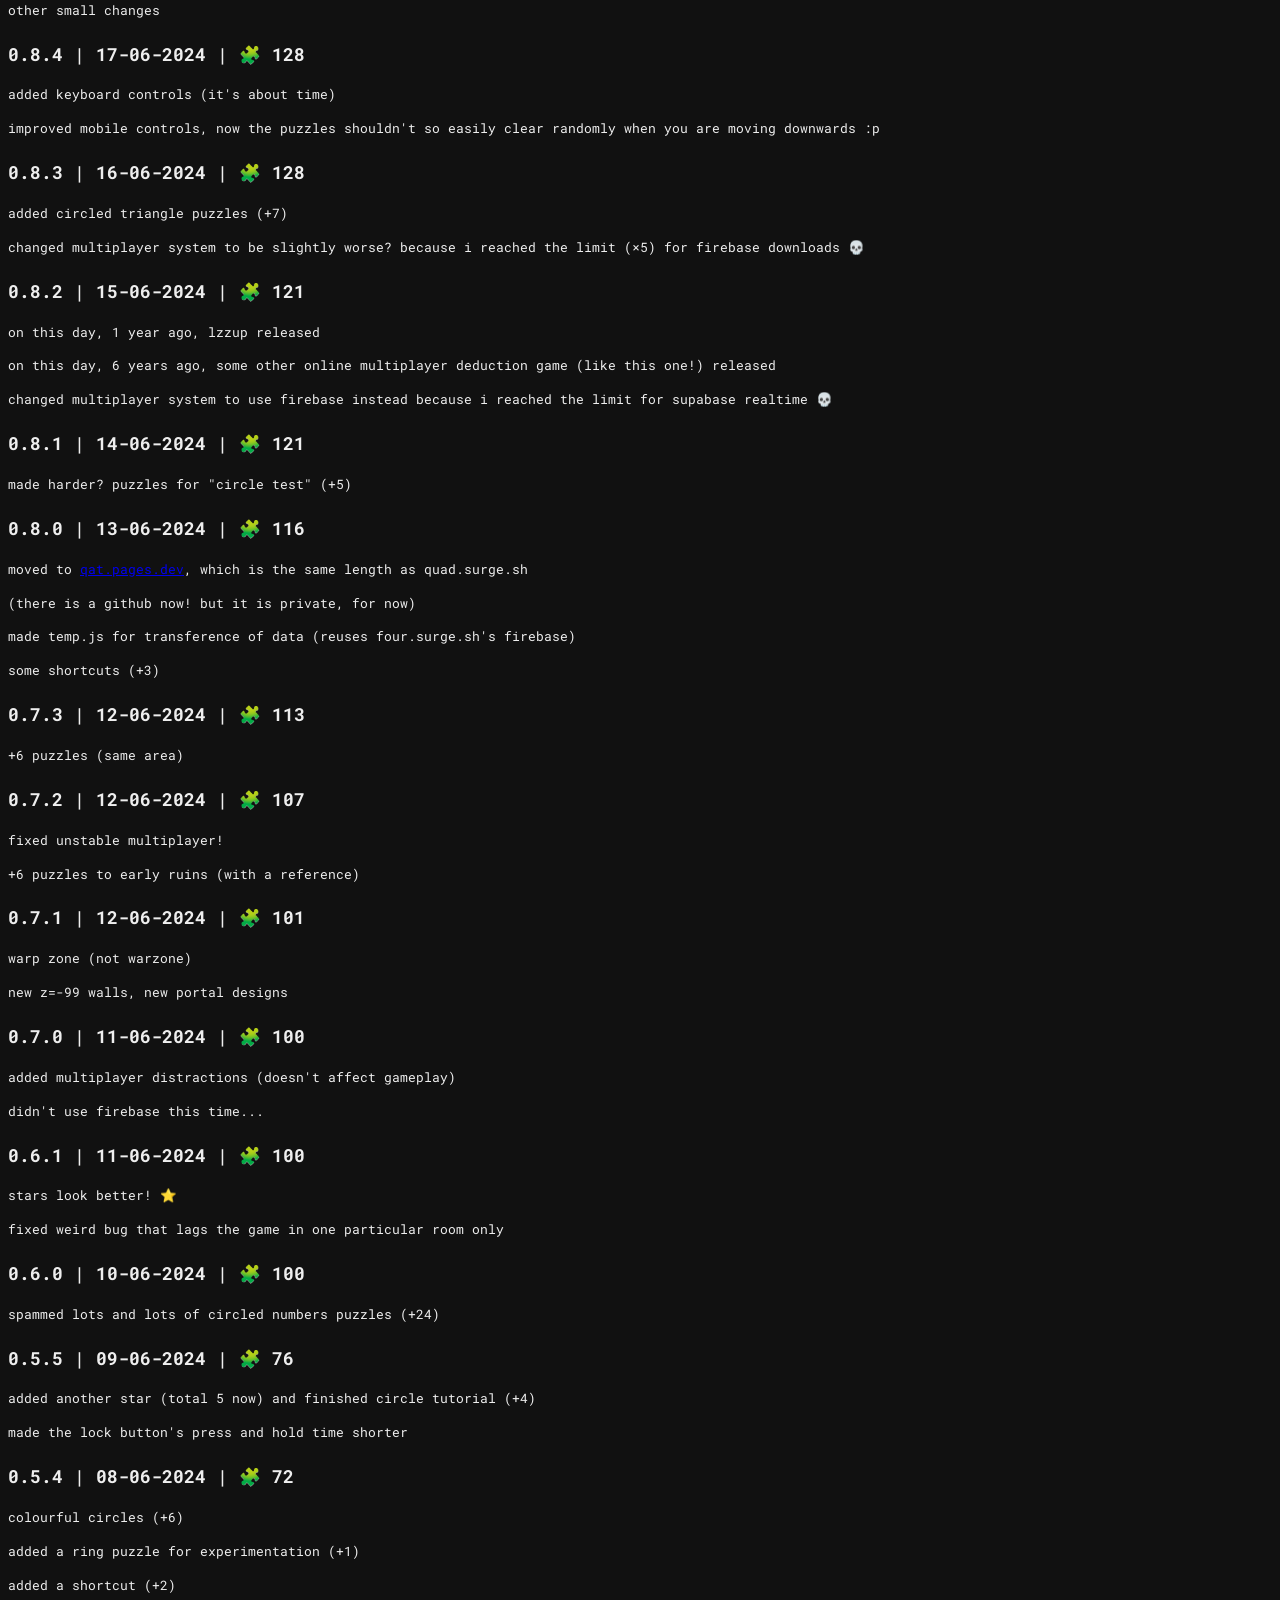
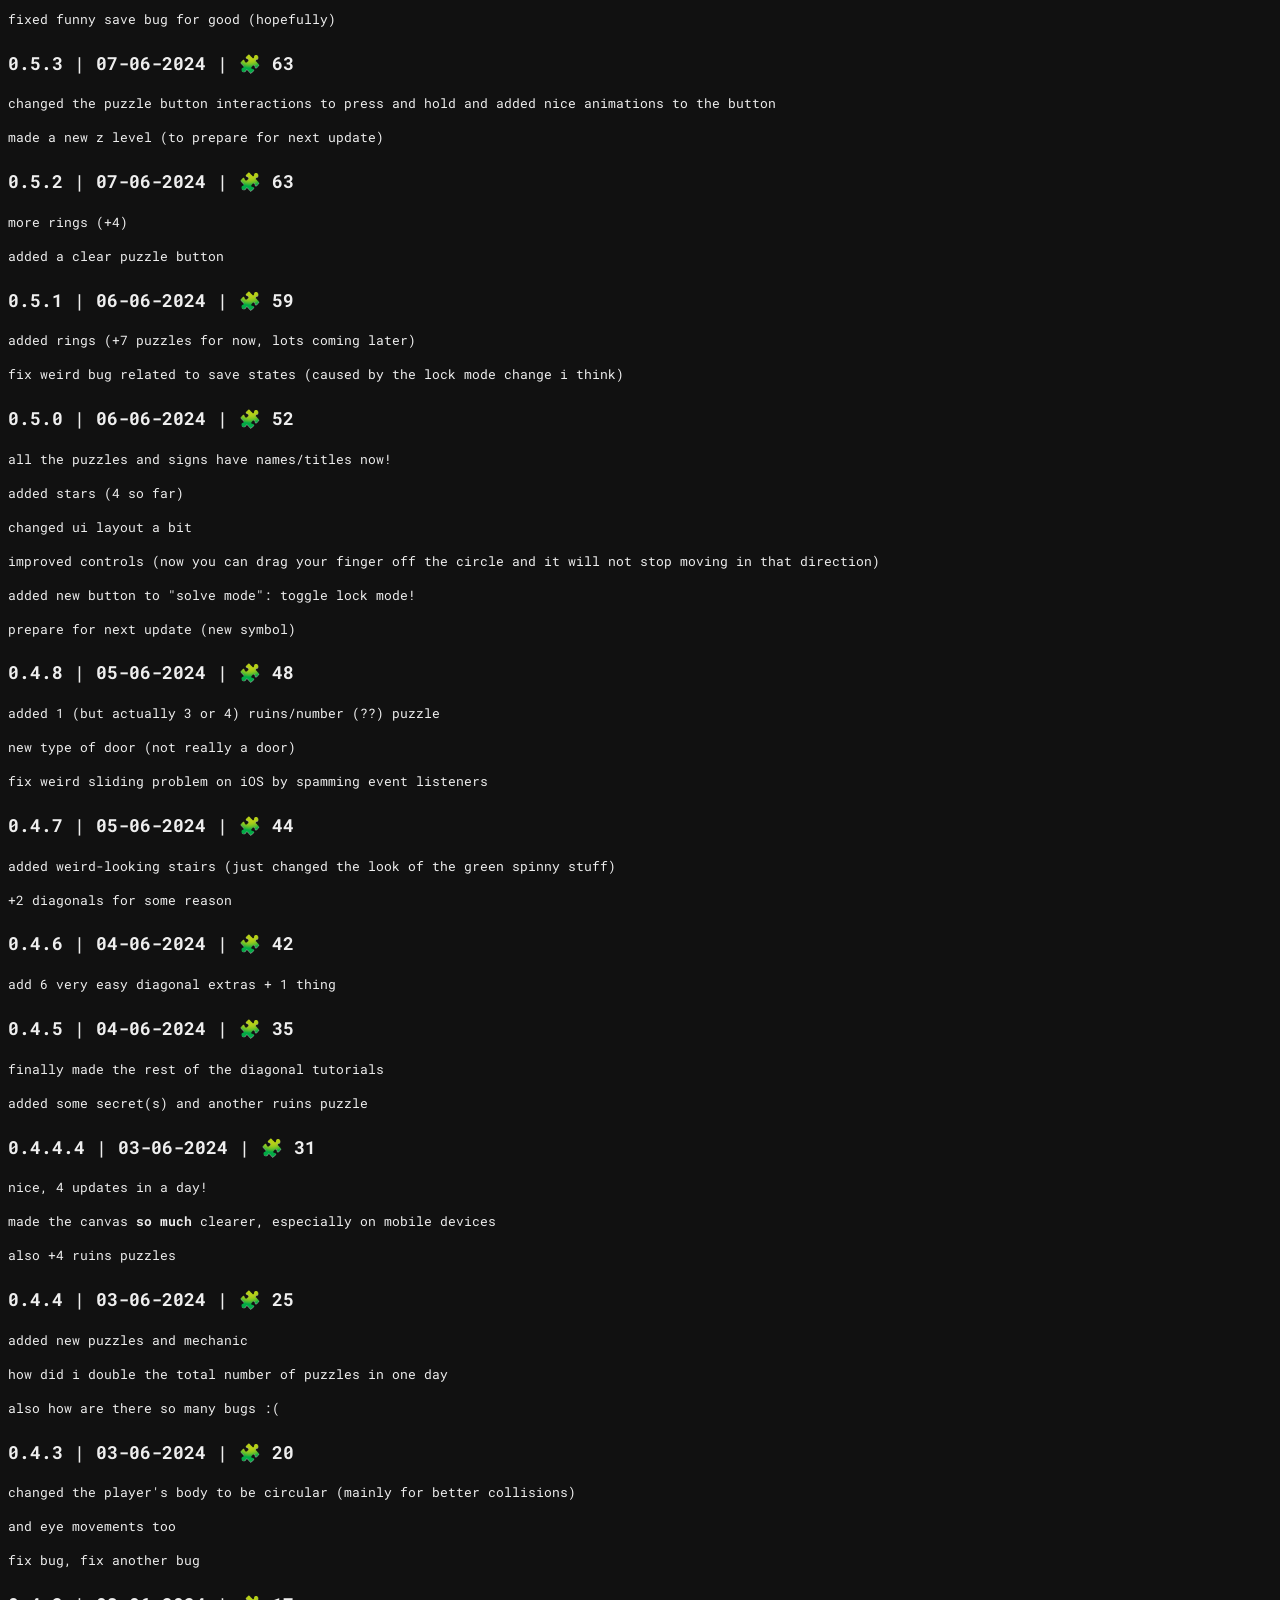
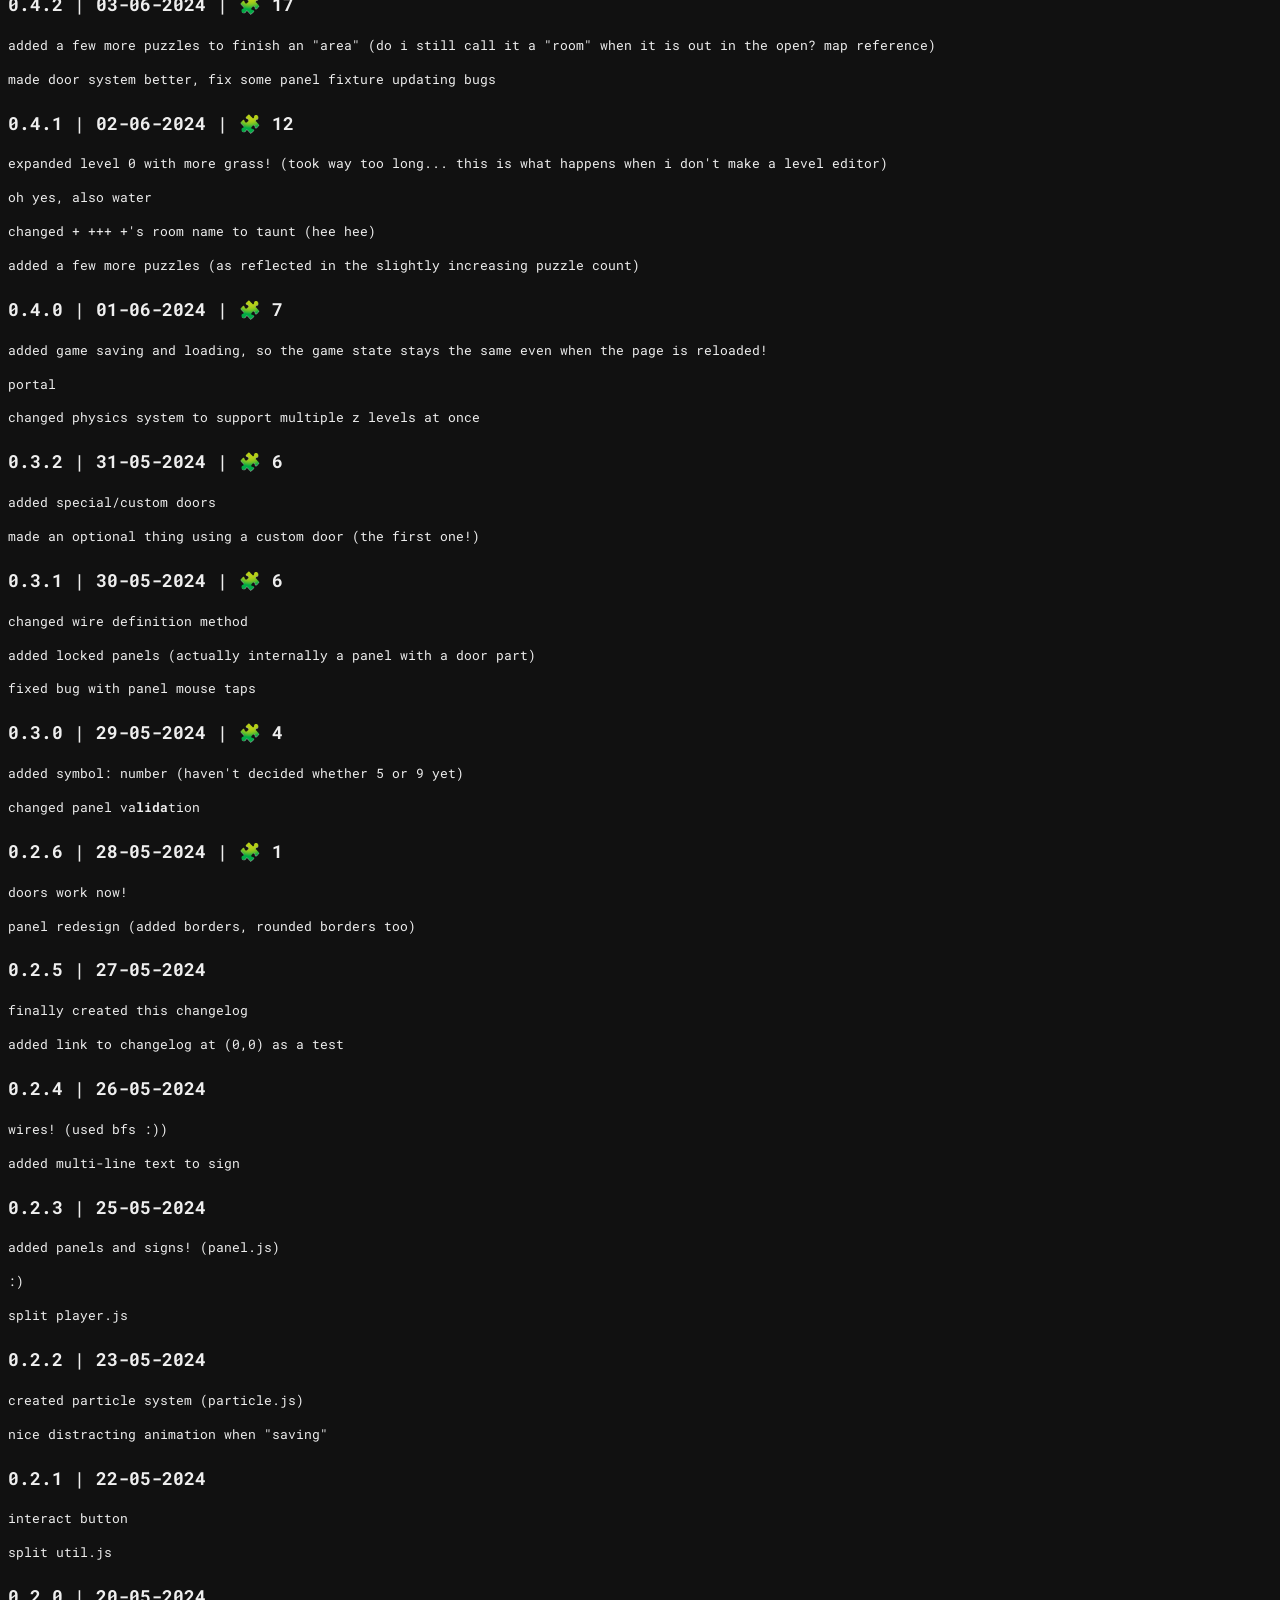
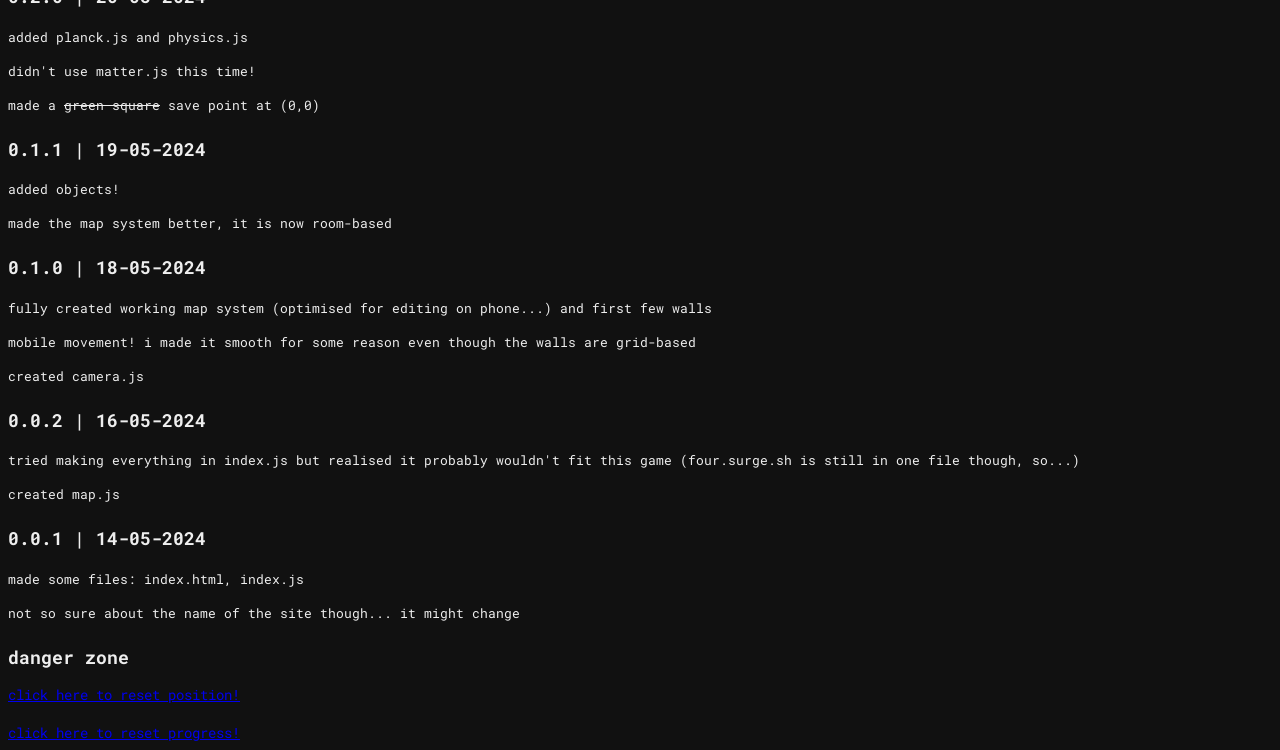
==== commit 9036a573: "0.13.5.2" ====
--- a/changelog/index.html
+++ b/changelog/index.html
@@ -24,6 +24,8 @@
     <ul>
       <li>do things</li>
     </ul>
+    <h2>0.13.5 | 05-11-2026 | 🧩 297</h2>
+    <p>🤔</p>
     <h2>0.13.123 | 26-10-2026 | 🧩 297</h2>
     <p>jumpy</p>
     <h2>0.13.0 | 26-10-2026 | 🧩 269</h2>
